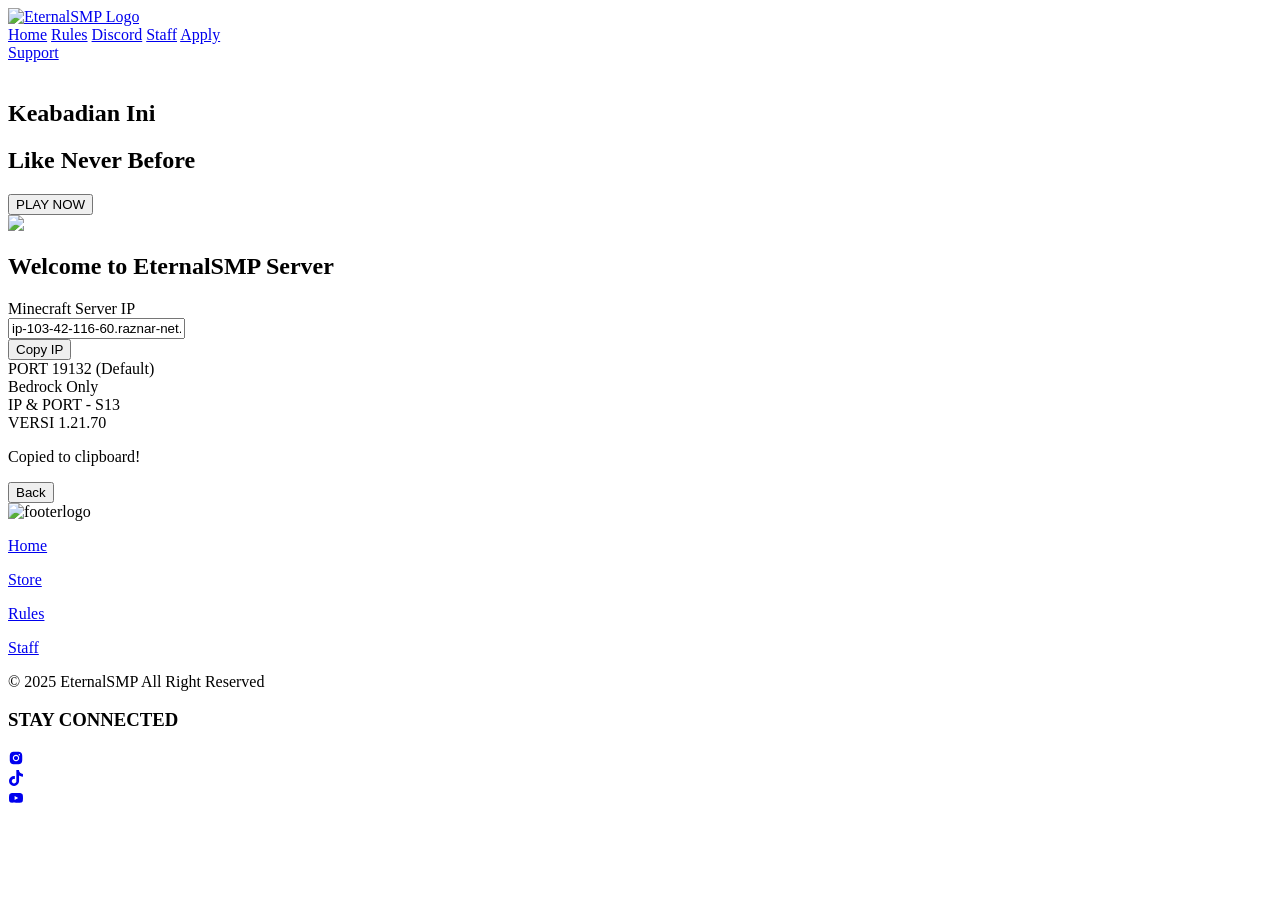
==== index.html @ 37e34101 "Add files via upload" ====
<!DOCTYPE html>
<html lang="id" class="scroll-smooth focus:scroll-auto">
<head>
  <meta charset="utf-8" />
  <meta name="viewport" content="width=device-width, initial-scale=1" />
  <link rel="stylesheet" href="css/32512190d9fd2a09.css" />
  <link rel="stylesheet" href="css/e6de8a829be95ddb.css" />
  <title>EternalSMP | Home</title>
  <meta name="description" content="EternalSMP Minecraft server based in Indonesia, one of the biggest in Southeast Asia." />
  <link rel="icon" href="https://media-hosting.imagekit.io/36e9ebe3ba2a44a9/d2958f999df80e1154ffd93c742857d0.webp?Expires=1841718317&Key-Pair-Id=K2ZIVPTIP2VGHC&Signature=[base64]~Th9lfeStnUY-v-8nfAz3pCZQ__" type="image/x-icon" sizes="16x16" />
</head>
<body>
  <main class="scroll-smooth bg-blackln">
    <header class="fixed top-5 left-0 right-0 bg-header rounded-md mx-5 sm:mx-10 md:mx-15 lg:mx-20 z-10">
      <div class="flex items-center justify-between lg:justify-end" aria-label="Global">
        <div class="flex" dir="ltr">
          <a aria-current="page" class="bg-primary rounded-tl-md rounded-bl-md" href="/id">
            <img alt="EternalSMP Logo" loading="lazy" width="150" height="150" src="https://media-hosting.imagekit.io/36e9ebe3ba2a44a9/d2958f999df80e1154ffd93c742857d0.webp?Expires=1841718317&Key-Pair-Id=K2ZIVPTIP2VGHC&Signature=[base64]~Th9lfeStnUY-v-8nfAz3pCZQ__" />
          </a>
        </div>
        <div class="hidden lg:flex lg:gap-x-[50px] mx-20 font-nexabold">
          <a aria-current="page" class="text-sm font-semibold leading-6 text-white" href="/index.html ">Home</a>
          <a class="text-sm font-semibold leading-6 text-white" href="/id/peraturan">Rules</a>

          <a class="text-sm font-semibold leading-6 text-white" target="_blank" href="https://discord.gg/N6k5MbMt">Discord</a>
          <a class="text-sm font-semibold leading-6 text-white" href="/STAFF/staff.htmls">Staff</a>
          <a class="text-sm font-semibold leading-6 text-white" href="/id/apply">Apply</a>
        </div>
        <div class="hidden lg:flex lg:flex-1 lg:justify-end lg:px-4">
          <a class="flex items-center bg-primary text-blackln font-nexabold rounded-sm px-5 py-3" target="_blank" href="https://support">Support</a>
        </div>
      </div>
    </header>
      <section id="hero" class="h-screen w-full flex items-center relative bg-blend-soft-light bg-center bg-no-repeat bg-cover">
        <img alt="" style="object-position:center;layout:fill;width:100%;height:100%;object-fit:cover" />
        <div class="absolute container my-auto lg:mx-20">
          <div class="flex flex-wrap w-full space-y-2 items-center pt-40 sm:pt-[150px] md:pt-[150px] lg:pt-0">
            <div class="w-full self-center lg:w-1/2 space-y-2">
              <h1 class="text-3xl md:text-3xl lg:text-5xl text-center text-white lg:text-left font- bold font-nexabold underline-offset-1">Keabadian Ini </h1>
              <h1 class="text-center lg:text-left text-3xl md:text-3xl lg:text-5xl text-white font-nexabold bg-clip-text text-transparent bg-gradient-to-r from-yellow-500 to-orange-500 drop-shadow-lg">Like Never Before</h1>
              <div class="flex lg:justify-start justify-center gap-5">
                <div class="flex flex-col gap-5 pt-5 font-nexabold lg:justify-start">
                  <span class="text-red-400 text-2xl flex items-center gap-4">
                    <div></div>
                  </span>
                  <button aria-label="How To Play" type="button" id="playNowBtn" class="cursor-pointer font-nexabold py-4 px-4 rounded-sm bg-primary drop-shadow-lg text-3xl text-black italic hover:bg-primaryhover hover:text-white">PLAY NOW</button>
                </div>
              </div>
            </div>
            <div class="w-full self-end px-4 relative lg:w-1/2">
              <div class="lg:absolute h-full w-full top-0 right-0 lg:-top-[450px] md:-top-[90px] md:-bottom-[250px] lg:-bottom-[250px]">
                <img alt="Crystal" loading="lazy" width="1000" height="1000" decoding="async" data-nimg="1" style="color:transparent" srcset="images/image_3.jpg 1x, images/image_1.jpg 2x" src="images/image_1.jpg" />
              </div>
            </div>
          </div>
        </div>
      </section>
      <section id="server-info" class="hidden h-screen w-full flex flex-col items-center justify-center bg-black bg-opacity-90 text-white p-10">
        <h2 class="font-nexabold text-4xl mb-6">Welcome to EternalSMP Server</h2>
        <p class="max-w-3xl text-center mb-6"
        </p>
        <div class="mb-6">
          <label for="server-ip" class="block mb-2 font-semibold">Minecraft Server IP</label>
          <div class="flex flex-col items-center justify-center gap-4">
            <input type="text" id="server-ip" class="text-black p-2 rounded text-center" value="ip-103-42-116-60.raznar-net.my.id" readonly />
            <div class="flex gap-4">
              <button id="copyIpBtn" class="bg-primary text-black font-nexabold px-4 py-2 rounded hover:bg-primaryhover">Copy IP</button>
              <div class="text-white font-nexabold px-4 py-2 rounded bg-secondary">PORT 19132 (Default)</div>
            </div>
            <div class="text-white font-nexabold mt-2">Bedrock Only</div>
            <div class="text-white font-nexabold">IP & PORT - S13</div>
            <div class="text-white font-nexabold">VERSI 1.21.70</div>
          </div>
          <p id="copyMessage" class="text-green-400 mt-2 hidden">Copied to clipboard!</p>
        </div>
        <button id="backBtn" class="bg-secondary text-white font-nexabold px-6 py-3 rounded hover:bg-secondaryhover">Back</button>
      </section>
      <script>
        const playNowBtn = document.getElementById('playNowBtn');
        const serverInfoSection = document.getElementById('server-info');
        const copyIpBtn = document.getElementById('copyIpBtn');
        const copyMessage = document.getElementById('copyMessage');
        const backBtn = document.getElementById('backBtn');
        const heroSection = document.getElementById('hero');

        playNowBtn.addEventListener('click', () => {
          heroSection.style.display = 'none';
          serverInfoSection.classList.remove('hidden');
        });

        backBtn.addEventListener('click', () => {
          serverInfoSection.classList.add('hidden');
          heroSection.style.display = 'flex';
          copyMessage.classList.add('hidden');
        });

        copyIpBtn.addEventListener('click', () => {
          const ipInput = document.getElementById('server-ip');
          ipInput.select();
          ipInput.setSelectionRange(0, 99999); // For mobile devices
          navigator.clipboard.writeText(ipInput.value).then(() => {
            copyMessage.classList.remove('hidden');
            setTimeout(() => {
              copyMessage.classList.add('hidden');
            }, 2000);
          });
        });
      </script>

    <footer class="bg-fifth z-10 py-[80px]">
      <div class="container max-w-screen-2xl mx-auto">
        <div class="flex flex-wrap px-10 justify-center items-center">
          <div class="lg:w-3/12 w-full flex flex-wrap gap-10 items-center mb-5 lg:mb-0 order-1">
            <img alt="footerlogo" loading="lazy" width="198" height="89" decoding="async" class="h-[100px] w-[200px]" src="images/image.png" />
            <div class="hidden lg:inline-block h-[250px] min-h-[1em] w-0 lg:w-0.5 self-stretch bg-neutral-100 opacity-100 dark:opacity-50"></div>
          </div>
          <div class="lg:w-6/12 w-full flex flex-col gap-4 md:px-5 order-3 lg:order-2">
            <div class="flex flex-wrap gap-2 lg:gap-5">
              <a href="/"><p class="text-sixth font-nexabold text-xl lg:text-2xl cursor-pointer">Home</p></a>
              <a href="/store"><p class="text-sixth font-nexabold text-xl lg:text-2xl cursor-pointer">Store</p></a>
              <a href="/rules"><p class="text-sixth font-nexabold text-xl lg:text-2xl cursor-pointer">Rules</p></a>
              <a href="/staff"><p class="text-sixth font-nexabold text-xl lg:text-2xl cursor-pointer">Staff</p></a>
            </div>
            <div>
              <p class="text-sixth">© 2025 EternalSMP All Right Reserved</p>
            </div>
          </div>
          <div class="lg:w-3/12 w-full flex flex-col gap-5 mt-5 md:px-5 mb-5 lg:mb-0 order-2 lg:order-3">
            <h3 class="text-sixth font-nexabold text-xl lg:text-2xl">STAY CONNECTED</h3>
            <div class="flex flex-wrap gap-5 lg:gap-0">
              <div class="lg:w-1/3">
                <a target="_blank" aria-label="Instagram" href="https://www.instagram.com/eternalsmp/">
                  <svg stroke="currentColor" fill="currentColor" stroke-width="0" viewBox="0 0 1024 1024" class="text-sixth text-3xl lg:text-3xl cursor-pointer" height="1em" width="1em" xmlns="http://www.w3.org/2000/svg">
                    <path d="M512 378.7c-73.4 0-133.3 59.9-133.3 133.3S438.6 645.3 512 645.3 645.3 585.4 645.3 512 585.4 378.7 512 378.7zM911.8 512c0-55.2.5-109.9-2.6-165-3.1-64-17.7-120.8-64.5-167.6-46.9-46.9-103.6-61.4-167.6-64.5-55.2-3.1-109.9-2.6-165-2.6-55.2 0-109.9-.5-165 2.6-64 3.1-120.8 17.7-167.6 64.5C132.6 226.3 118.1 283 115 347c-3.1 55.2-2.6 109.9-2.6 165s-.5 109.9 2.6 165c3.1 64 17.7 120.8 64.5 167.6 46.9 46.9 103.6 61.4 167.6 64.5 55.2 3.1 109.9 2.6 165 2.6 55.2 0 109.9.5 165-2.6 64-3.1 120.8-17.7 167.6-64.5 46.9-46.9 61.4-103.6 64.5-167.6 3.2-55.1 2.6-109.8 2.6-165zM512 717.1c-113.5 0-205.1-91.6-205.1-205.1S398.5 306.9 512 306.9 717.1 398.5 717.1 512 625.5 717.1 512 717.1zm213.5-370.7c-26.5 0-47.9-21.4-47.9-47.9s21.4-47.9 47.9-47.9 47.9 21.4 47.9 47.9a47.84 47.84 0 0 1-47.9 47.9z"></path>
                  </svg>
                </a>
              </div>
              <div class="lg:w-1/3">
                <a target="_blank" aria-label="Tiktok" href="https://www.tiktok.com/@eternalsmpserver/">
                  <svg stroke="currentColor" fill="currentColor" stroke-width="0" role="img" viewBox="0 0 24 24" class="text-sixth text-3xl lg:text-3xl cursor-pointer" height="1em" width="1em" xmlns="http://www.w3.org/2000/svg">
                    <title></title>
                    <path d="M12.525.02c1.31-.02 2.61-.01 3.91-.02.08 1.53.63 3.09 1.75 4.17 1.12 1.11 2.7 1.62 4.24 1.79v4.03c-1.44-.05-2.89-.35-4.2-.97-.57-.26-1.1-.59-1.62-.93-.01 2.92.01 5.84-.02 8.75-.08 1.4-.54 2.79-1.35 3.94-1.31 1.92-3.58 3.17-5.91 3.21-1.43.08-2.86-.31-4.08-1.03-2.02-1.19-3.44-3.37-3.65-5.71-.02-.5-.03-1-.01-1.49.18-1.9 1.12-3.72 2.58-4.96 1.66-1.44 3.98-2.13 6.15-1.72.02 1.48-.04 2.96-.04 4.44-.99-.32-2.15-.23-3.02.37-.63.41-1.11 1.04-1.36 1.75-.21.51-.15 1.07-.14 1.61.24 1.64 1.82 3.02 3.5 2.87 1.12-.01 2.19-.66 2.77-1.61.19-.33.4-.67.41-1.06.1-1.79.06-3.57.07-5.36.01-4.03-.01-8.05.02-12.07z"></path>
                  </svg>
                </a>
              </div>
              <div class="w-1/3">
                <a target="_blank" aria-label="Youtube" href="https://www.youtube.com/@luckynetworkofficial/">
                  <svg stroke="currentColor" fill="currentColor" stroke-width="0" viewBox="0 0 1024 1024" class="text-sixth text-3xl lg:text-3xl cursor-pointer" height="1em" width="1em" xmlns="http://www.w3.org/2000/svg">
                    <path d="M941.3 296.1a112.3 112.3 0 0 0-79.2-79.3C792.2 198 512 198 512 198s-280.2 0-350.1 18.7A112.12 112.12 0 0 0 82.7 296C64 366 64 512 64 512s0 146 18.7 215.9c10.3 38.6 40.7 69 79.2 79.3C231.8 826 512 826 512 826s280.2 0 350.1-18.8c38.6-10.3 68.9-40.7 79.2-79.3C960 658 960 512 960 512s0-146-18.7-215.9zM423 646V378l232 133-232 135z"></path>
                  </svg>
                </a>
              </div>
            </div>
          </div>
        </div>
      </footer>
  </main>
</body>
</html>
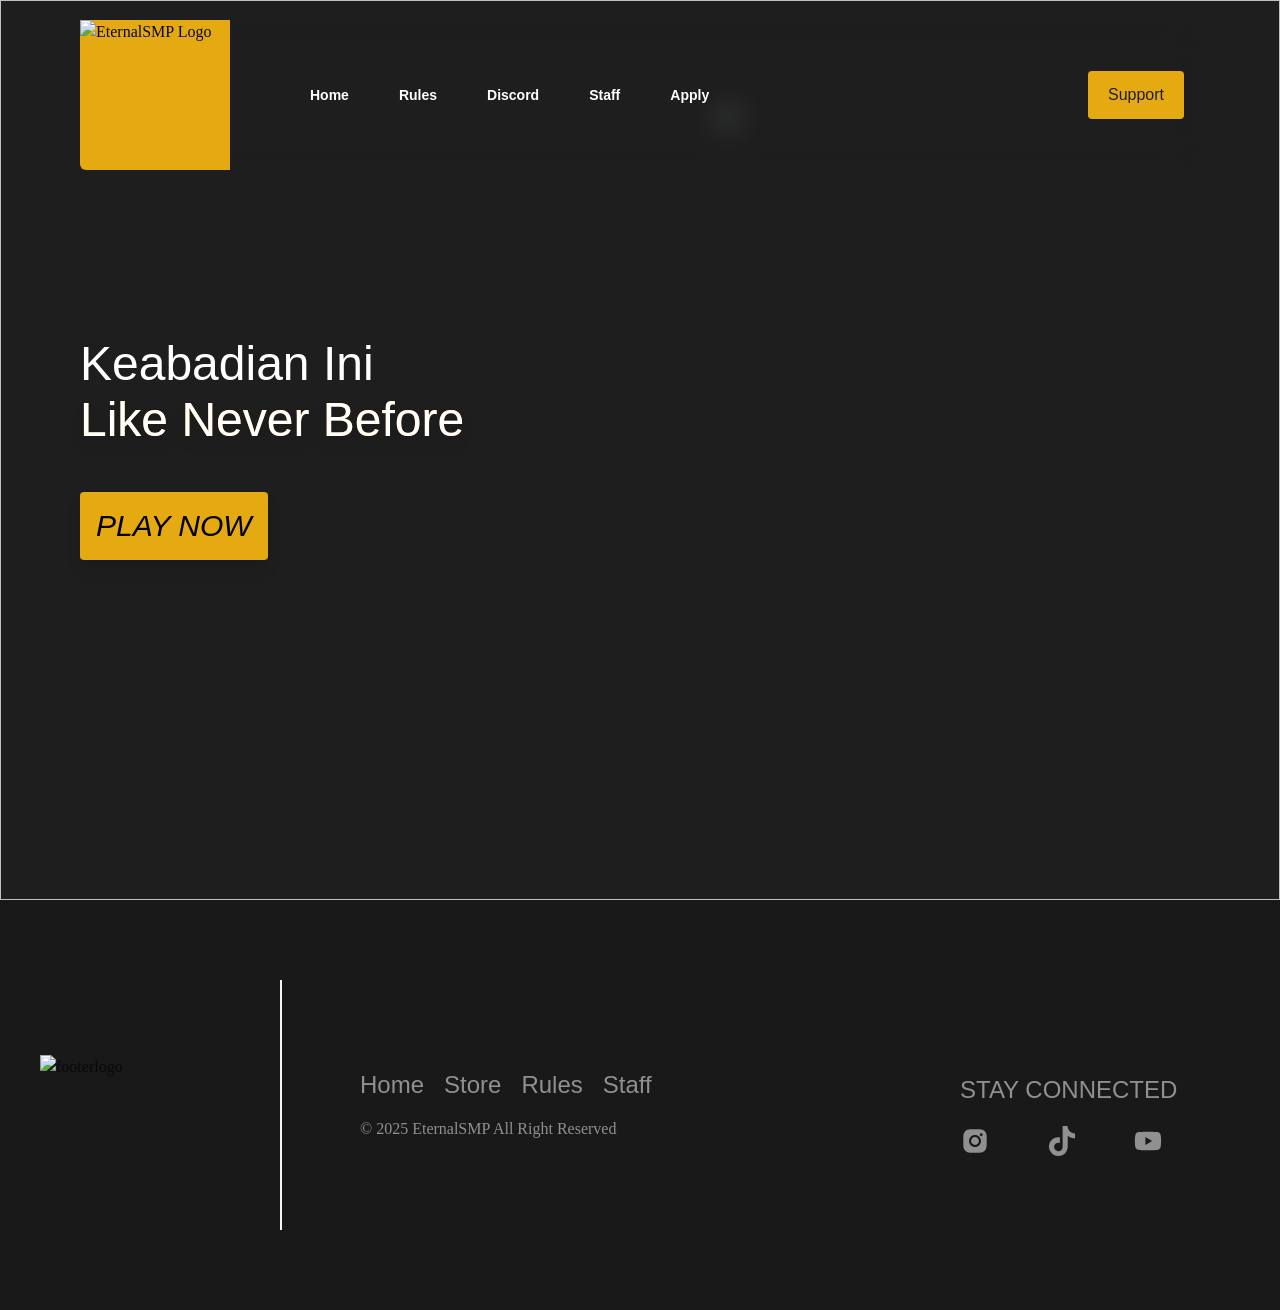
==== commit eea093c8: "Update index.html]" ====
--- a/index.html
+++ b/index.html
@@ -3,8 +3,10 @@
 <head>
   <meta charset="utf-8" />
   <meta name="viewport" content="width=device-width, initial-scale=1" />
-  <link rel="stylesheet" href="css/32512190d9fd2a09.css" />
-  <link rel="stylesheet" href="css/e6de8a829be95ddb.css" />
+  <link rel="stylesheet" href="/32512190d9fd2a09.css" />
+  <link rel="stylesheet" href="/e6de8a829be95ddb.css" />
+    <link rel="stylesheet" href="style.css" />
+    <link rel="stylesheet" href="css/e6de8a829be95ddb.css" />
   <title>EternalSMP | Home</title>
   <meta name="description" content="EternalSMP Minecraft server based in Indonesia, one of the biggest in Southeast Asia." />
   <link rel="icon" href="https://media-hosting.imagekit.io/36e9ebe3ba2a44a9/d2958f999df80e1154ffd93c742857d0.webp?Expires=1841718317&Key-Pair-Id=K2ZIVPTIP2VGHC&Signature=[base64]~Th9lfeStnUY-v-8nfAz3pCZQ__" type="image/x-icon" sizes="16x16" />
--- a/32512190d9fd2a09.css
+++ b/32512190d9fd2a09.css
@@ -0,0 +1,4 @@
+/*
+! tailwindcss v3.3.3 | MIT License | https://tailwindcss.com
+*/*,:after,:before{box-sizing:border-box;border:0 solid #e5e7eb}:after,:before{--tw-content:""}html{line-height:1.5;-webkit-text-size-adjust:100%;-moz-tab-size:4;-o-tab-size:4;tab-size:4;font-family:ui-sans-serif,system-ui,-apple-system,BlinkMacSystemFont,Segoe UI,Roboto,Helvetica Neue,Arial,Noto Sans,sans-serif,Apple Color Emoji,Segoe UI Emoji,Segoe UI Symbol,Noto Color Emoji;font-feature-settings:normal;font-variation-settings:normal}body{margin:0;line-height:inherit}hr{height:0;color:inherit;border-top-width:1px}abbr:where([title]){-webkit-text-decoration:underline dotted;text-decoration:underline dotted}h1,h2,h3,h4,h5,h6{font-size:inherit;font-weight:inherit}a{color:inherit;text-decoration:inherit}b,strong{font-weight:bolder}code,kbd,pre,samp{font-family:ui-monospace,SFMono-Regular,Menlo,Monaco,Consolas,Liberation Mono,Courier New,monospace;font-size:1em}small{font-size:80%}sub,sup{font-size:75%;line-height:0;position:relative;vertical-align:baseline}sub{bottom:-.25em}sup{top:-.5em}table{text-indent:0;border-color:inherit;border-collapse:collapse}button,input,optgroup,select,textarea{font-family:inherit;font-feature-settings:inherit;font-variation-settings:inherit;font-size:100%;font-weight:inherit;line-height:inherit;color:inherit;margin:0;padding:0}button,select{text-transform:none}[type=button],[type=reset],[type=submit],button{-webkit-appearance:button;background-color:transparent;background-image:none}:-moz-focusring{outline:auto}:-moz-ui-invalid{box-shadow:none}progress{vertical-align:baseline}::-webkit-inner-spin-button,::-webkit-outer-spin-button{height:auto}[type=search]{-webkit-appearance:textfield;outline-offset:-2px}::-webkit-search-decoration{-webkit-appearance:none}::-webkit-file-upload-button{-webkit-appearance:button;font:inherit}summary{display:list-item}blockquote,dd,dl,figure,h1,h2,h3,h4,h5,h6,hr,p,pre{margin:0}fieldset{margin:0}fieldset,legend{padding:0}menu,ol,ul{list-style:none;margin:0;padding:0}dialog{padding:0}textarea{resize:vertical}input::-moz-placeholder,textarea::-moz-placeholder{opacity:1;color:#9ca3af}input::placeholder,textarea::placeholder{opacity:1;color:#9ca3af}[role=button],button{cursor:pointer}:disabled{cursor:default}audio,canvas,embed,iframe,img,object,svg,video{display:block;vertical-align:middle}img,video{max-width:100%;height:auto}[hidden]{display:none}:root,[data-theme]{background-color:var(--fallback-b1,oklch(var(--b1)/1));color:var(--fallback-bc,oklch(var(--bc)/1))}@supports not (color:oklch(0% 0 0)){:root{color-scheme:light;--fallback-p:#491eff;--fallback-pc:#d4dbff;--fallback-s:#ff41c7;--fallback-sc:#fff9fc;--fallback-a:#00cfbd;--fallback-ac:#00100d;--fallback-n:#2b3440;--fallback-nc:#d7dde4;--fallback-b1:#fff;--fallback-b2:#e5e6e6;--fallback-b3:#e5e6e6;--fallback-bc:#1f2937;--fallback-in:#00b3f0;--fallback-inc:#000;--fallback-su:#00ca92;--fallback-suc:#000;--fallback-wa:#ffc22d;--fallback-wac:#000;--fallback-er:#ff6f70;--fallback-erc:#000}@media (prefers-color-scheme:dark){:root{color-scheme:dark;--fallback-p:#7582ff;--fallback-pc:#050617;--fallback-s:#ff71cf;--fallback-sc:#190211;--fallback-a:#00c7b5;--fallback-ac:#000e0c;--fallback-n:#2a323c;--fallback-nc:#a6adbb;--fallback-b1:#1d232a;--fallback-b2:#191e24;--fallback-b3:#15191e;--fallback-bc:#a6adbb;--fallback-in:#00b3f0;--fallback-inc:#000;--fallback-su:#00ca92;--fallback-suc:#000;--fallback-wa:#ffc22d;--fallback-wac:#000;--fallback-er:#ff6f70;--fallback-erc:#000}}}html{-webkit-tap-highlight-color:transparent}*{scrollbar-color:color-mix(in oklch,currentColor 35%,transparent) transparent}:hover{scrollbar-color:color-mix(in oklch,currentColor 60%,transparent) transparent}:root{color-scheme:light;--in:72.06% 0.191 231.6;--su:64.8% 0.150 160;--wa:84.71% 0.199 83.87;--er:71.76% 0.221 22.18;--pc:89.824% 0.06192 275.75;--ac:15.352% 0.0368 183.61;--inc:0% 0 0;--suc:0% 0 0;--wac:0% 0 0;--erc:0% 0 0;--rounded-box:1rem;--rounded-btn:0.5rem;--rounded-badge:1.9rem;--animation-btn:0.25s;--animation-input:.2s;--btn-focus-scale:0.95;--border-btn:1px;--tab-border:1px;--tab-radius:0.5rem;--p:49.12% 0.3096 275.75;--s:69.71% 0.329 342.55;--sc:98.71% 0.0106 342.55;--a:76.76% 0.184 183.61;--n:32.1785% 0.02476 255.701624;--nc:89.4994% 0.011585 252.096176;--b1:100% 0 0;--b2:96.1151% 0 0;--b3:92.4169% 0.00108 197.137559;--bc:27.8078% 0.029596 256.847952}@media (prefers-color-scheme:dark){:root{color-scheme:dark;--in:72.06% 0.191 231.6;--su:64.8% 0.150 160;--wa:84.71% 0.199 83.87;--er:71.76% 0.221 22.18;--pc:13.138% 0.0392 275.75;--sc:14.96% 0.052 342.55;--ac:14.902% 0.0334 183.61;--inc:0% 0 0;--suc:0% 0 0;--wac:0% 0 0;--erc:0% 0 0;--rounded-box:1rem;--rounded-btn:0.5rem;--rounded-badge:1.9rem;--animation-btn:0.25s;--animation-input:.2s;--btn-focus-scale:0.95;--border-btn:1px;--tab-border:1px;--tab-radius:0.5rem;--p:65.69% 0.196 275.75;--s:74.8% 0.26 342.55;--a:74.51% 0.167 183.61;--n:31.3815% 0.021108 254.139175;--nc:74.6477% 0.0216 264.435964;--b1:25.3267% 0.015896 252.417568;--b2:23.2607% 0.013807 253.100675;--b3:21.1484% 0.01165 254.087939;--bc:74.6477% 0.0216 264.435964}}[data-theme=light]{color-scheme:light;--in:72.06% 0.191 231.6;--su:64.8% 0.150 160;--wa:84.71% 0.199 83.87;--er:71.76% 0.221 22.18;--pc:89.824% 0.06192 275.75;--ac:15.352% 0.0368 183.61;--inc:0% 0 0;--suc:0% 0 0;--wac:0% 0 0;--erc:0% 0 0;--rounded-box:1rem;--rounded-btn:0.5rem;--rounded-badge:1.9rem;--animation-btn:0.25s;--animation-input:.2s;--btn-focus-scale:0.95;--border-btn:1px;--tab-border:1px;--tab-radius:0.5rem;--p:49.12% 0.3096 275.75;--s:69.71% 0.329 342.55;--sc:98.71% 0.0106 342.55;--a:76.76% 0.184 183.61;--n:32.1785% 0.02476 255.701624;--nc:89.4994% 0.011585 252.096176;--b1:100% 0 0;--b2:96.1151% 0 0;--b3:92.4169% 0.00108 197.137559;--bc:27.8078% 0.029596 256.847952}[data-theme=dark]{color-scheme:dark;--in:72.06% 0.191 231.6;--su:64.8% 0.150 160;--wa:84.71% 0.199 83.87;--er:71.76% 0.221 22.18;--pc:13.138% 0.0392 275.75;--sc:14.96% 0.052 342.55;--ac:14.902% 0.0334 183.61;--inc:0% 0 0;--suc:0% 0 0;--wac:0% 0 0;--erc:0% 0 0;--rounded-box:1rem;--rounded-btn:0.5rem;--rounded-badge:1.9rem;--animation-btn:0.25s;--animation-input:.2s;--btn-focus-scale:0.95;--border-btn:1px;--tab-border:1px;--tab-radius:0.5rem;--p:65.69% 0.196 275.75;--s:74.8% 0.26 342.55;--a:74.51% 0.167 183.61;--n:31.3815% 0.021108 254.139175;--nc:74.6477% 0.0216 264.435964;--b1:25.3267% 0.015896 252.417568;--b2:23.2607% 0.013807 253.100675;--b3:21.1484% 0.01165 254.087939;--bc:74.6477% 0.0216 264.435964}.scroll-snap-container{scroll-snap-type:y mandatory;overflow-y:scroll;scroll-behavior:smooth;scrollbar-width:none;height:100vh;width:100%}.bg-header{background:rgba(30,30,30,.6);-webkit-backdrop-filter:blur(15px);backdrop-filter:blur(15px);border-radius:20px}.bg-dropdown{background:#1e1e1e;border-radius:20px}.bg-about{background:linear-gradient(252.44deg,#612da4,#300850)}.background-animate{background-size:400%;animation:AnimationName 5s ease infinite}@keyframes AnimationName{0%,to{background-position:0 50%}50%{background-position:100% 50%}}@keyframes AnimationName2{0%,to{background-position:0 50%}50%{background-position:100% 50%}}:root{--background:0 0% 100%;--foreground:240 10% 3.9%;--card:0 0% 100%;--card-foreground:240 10% 3.9%;--popover:0 0% 100%;--popover-foreground:240 10% 3.9%;--primary:240 5.9% 10%;--primary-foreground:0 0% 98%;--secondary:240 4.8% 95.9%;--secondary-foreground:240 5.9% 10%;--muted:240 4.8% 95.9%;--muted-foreground:240 3.8% 46.1%;--accent:240 4.8% 95.9%;--accent-foreground:240 5.9% 10%;--destructive:0 84.2% 60.2%;--destructive-foreground:0 0% 98%;--border:240 5.9% 90%;--input:240 5.9% 90%;--ring:240 10% 3.9%;--chart-1:12 76% 61%;--chart-2:173 58% 39%;--chart-3:197 37% 24%;--chart-4:43 74% 66%;--chart-5:27 87% 67%;--radius:0.5rem;--sidebar-background:0 0% 98%;--sidebar-foreground:240 5.3% 26.1%;--sidebar-primary:240 5.9% 10%;--sidebar-primary-foreground:0 0% 98%;--sidebar-accent:240 4.8% 95.9%;--sidebar-accent-foreground:240 5.9% 10%;--sidebar-border:220 13% 91%;--sidebar-ring:217.2 91.2% 59.8%}.dark{--background:240 10% 3.9%;--foreground:0 0% 98%;--card:240 10% 3.9%;--card-foreground:0 0% 98%;--popover:240 10% 3.9%;--popover-foreground:0 0% 98%;--primary:0 0% 98%;--primary-foreground:240 5.9% 10%;--secondary:240 3.7% 15.9%;--secondary-foreground:0 0% 98%;--muted:240 3.7% 15.9%;--muted-foreground:240 5% 64.9%;--accent:240 3.7% 15.9%;--accent-foreground:0 0% 98%;--destructive:0 62.8% 30.6%;--destructive-foreground:0 0% 98%;--border:240 3.7% 15.9%;--input:240 3.7% 15.9%;--ring:240 4.9% 83.9%;--chart-1:220 70% 50%;--chart-2:160 60% 45%;--chart-3:30 80% 55%;--chart-4:280 65% 60%;--chart-5:340 75% 55%;--sidebar-background:240 5.9% 10%;--sidebar-foreground:240 4.8% 95.9%;--sidebar-primary:224.3 76.3% 48%;--sidebar-primary-foreground:0 0% 100%;--sidebar-accent:240 3.7% 15.9%;--sidebar-accent-foreground:240 4.8% 95.9%;--sidebar-border:240 3.7% 15.9%;--sidebar-ring:217.2 91.2% 59.8%}*{border-color:hsl(var(--border))}body{background-color:hsl(var(--background));color:hsl(var(--foreground))}*,:after,:before{--tw-border-spacing-x:0;--tw-border-spacing-y:0;--tw-translate-x:0;--tw-translate-y:0;--tw-rotate:0;--tw-skew-x:0;--tw-skew-y:0;--tw-scale-x:1;--tw-scale-y:1;--tw-pan-x: ;--tw-pan-y: ;--tw-pinch-zoom: ;--tw-scroll-snap-strictness:proximity;--tw-gradient-from-position: ;--tw-gradient-via-position: ;--tw-gradient-to-position: ;--tw-ordinal: ;--tw-slashed-zero: ;--tw-numeric-figure: ;--tw-numeric-spacing: ;--tw-numeric-fraction: ;--tw-ring-inset: ;--tw-ring-offset-width:0px;--tw-ring-offset-color:#fff;--tw-ring-color:rgba(59,130,246,.5);--tw-ring-offset-shadow:0 0 #0000;--tw-ring-shadow:0 0 #0000;--tw-shadow:0 0 #0000;--tw-shadow-colored:0 0 #0000;--tw-blur: ;--tw-brightness: ;--tw-contrast: ;--tw-grayscale: ;--tw-hue-rotate: ;--tw-invert: ;--tw-saturate: ;--tw-sepia: ;--tw-drop-shadow: ;--tw-backdrop-blur: ;--tw-backdrop-brightness: ;--tw-backdrop-contrast: ;--tw-backdrop-grayscale: ;--tw-backdrop-hue-rotate: ;--tw-backdrop-invert: ;--tw-backdrop-opacity: ;--tw-backdrop-saturate: ;--tw-backdrop-sepia: }::backdrop{--tw-border-spacing-x:0;--tw-border-spacing-y:0;--tw-translate-x:0;--tw-translate-y:0;--tw-rotate:0;--tw-skew-x:0;--tw-skew-y:0;--tw-scale-x:1;--tw-scale-y:1;--tw-pan-x: ;--tw-pan-y: ;--tw-pinch-zoom: ;--tw-scroll-snap-strictness:proximity;--tw-gradient-from-position: ;--tw-gradient-via-position: ;--tw-gradient-to-position: ;--tw-ordinal: ;--tw-slashed-zero: ;--tw-numeric-figure: ;--tw-numeric-spacing: ;--tw-numeric-fraction: ;--tw-ring-inset: ;--tw-ring-offset-width:0px;--tw-ring-offset-color:#fff;--tw-ring-color:rgba(59,130,246,.5);--tw-ring-offset-shadow:0 0 #0000;--tw-ring-shadow:0 0 #0000;--tw-shadow:0 0 #0000;--tw-shadow-colored:0 0 #0000;--tw-blur: ;--tw-brightness: ;--tw-contrast: ;--tw-grayscale: ;--tw-hue-rotate: ;--tw-invert: ;--tw-saturate: ;--tw-sepia: ;--tw-drop-shadow: ;--tw-backdrop-blur: ;--tw-backdrop-brightness: ;--tw-backdrop-contrast: ;--tw-backdrop-grayscale: ;--tw-backdrop-hue-rotate: ;--tw-backdrop-invert: ;--tw-backdrop-opacity: ;--tw-backdrop-saturate: ;--tw-backdrop-sepia: }.container{width:100%}@media (min-width:640px){.container{max-width:640px}}@media (min-width:768px){.container{max-width:768px}}@media (min-width:1024px){.container{max-width:1024px}}@media (min-width:1280px){.container{max-width:1280px}}@media (min-width:1536px){.container{max-width:1536px}}.alert{display:grid;width:100%;grid-auto-flow:row;align-content:flex-start;align-items:center;justify-items:center;gap:1rem;text-align:center;border-radius:var(--rounded-box,1rem);border-width:1px;--tw-border-opacity:1;border-color:var(--fallback-b2,oklch(var(--b2)/var(--tw-border-opacity)));padding:1rem;--tw-text-opacity:1;color:var(--fallback-bc,oklch(var(--bc)/var(--tw-text-opacity)));--alert-bg:var(--fallback-b2,oklch(var(--b2)/1));--alert-bg-mix:var(--fallback-b1,oklch(var(--b1)/1));background-color:var(--alert-bg)}@media (min-width:640px){.alert{grid-auto-flow:column;grid-template-columns:auto minmax(auto,1fr);justify-items:start;text-align:start}}.avatar.placeholder>div{display:flex}.avatar.placeholder>div,.badge{align-items:center;justify-content:center}.badge{display:inline-flex;transition-property:color,background-color,border-color,text-decoration-color,fill,stroke,opacity,box-shadow,transform,filter,-webkit-backdrop-filter;transition-property:color,background-color,border-color,text-decoration-color,fill,stroke,opacity,box-shadow,transform,filter,backdrop-filter;transition-property:color,background-color,border-color,text-decoration-color,fill,stroke,opacity,box-shadow,transform,filter,backdrop-filter,-webkit-backdrop-filter;transition-timing-function:cubic-bezier(.4,0,.2,1);transition-timing-function:cubic-bezier(0,0,.2,1);transition-duration:.2s;height:1.25rem;font-size:.875rem;line-height:1.25rem;width:-moz-fit-content;width:fit-content;padding-left:.563rem;padding-right:.563rem;border-radius:var(--rounded-badge,1.9rem);border-width:1px;--tw-border-opacity:1;border-color:var(--fallback-b2,oklch(var(--b2)/var(--tw-border-opacity)));--tw-bg-opacity:1;background-color:var(--fallback-b1,oklch(var(--b1)/var(--tw-bg-opacity)));--tw-text-opacity:1;color:var(--fallback-bc,oklch(var(--bc)/var(--tw-text-opacity)))}@media (hover:hover){.label a:hover{--tw-text-opacity:1;color:var(--fallback-bc,oklch(var(--bc)/var(--tw-text-opacity)))}.menu li>:not(ul,.menu-title,details,.btn).active,.menu li>:not(ul,.menu-title,details,.btn):active,.menu li>details>summary:active{--tw-bg-opacity:1;background-color:var(--fallback-n,oklch(var(--n)/var(--tw-bg-opacity)));--tw-text-opacity:1;color:var(--fallback-nc,oklch(var(--nc)/var(--tw-text-opacity)))}.menu li>:not(ul,.menu-title,details,.btn).\!active{--tw-bg-opacity:1!important;background-color:var(--fallback-n,oklch(var(--n)/var(--tw-bg-opacity)))!important;--tw-text-opacity:1!important;color:var(--fallback-nc,oklch(var(--nc)/var(--tw-text-opacity)))!important}.table tr.hover:hover,.table tr.hover:nth-child(2n):hover{--tw-bg-opacity:1;background-color:var(--fallback-b2,oklch(var(--b2)/var(--tw-bg-opacity)))}.table-zebra tr.hover:hover,.table-zebra tr.hover:nth-child(2n):hover{--tw-bg-opacity:1;background-color:var(--fallback-b3,oklch(var(--b3)/var(--tw-bg-opacity)))}}.btn{display:inline-flex;height:3rem;min-height:3rem;flex-shrink:0;cursor:pointer;-webkit-user-select:none;-moz-user-select:none;user-select:none;flex-wrap:wrap;align-items:center;justify-content:center;border-radius:var(--rounded-btn,.5rem);border-color:transparent;border-color:oklch(var(--btn-color,var(--b2))/var(--tw-border-opacity));padding-left:1rem;padding-right:1rem;text-align:center;font-size:.875rem;line-height:1em;gap:.5rem;font-weight:600;text-decoration-line:none;transition-duration:.2s;transition-timing-function:cubic-bezier(0,0,.2,1);border-width:var(--border-btn,1px);transition-property:color,background-color,border-color,opacity,box-shadow,transform;--tw-text-opacity:1;color:var(--fallback-bc,oklch(var(--bc)/var(--tw-text-opacity)));--tw-shadow:0 1px 2px 0 rgba(0,0,0,.05);--tw-shadow-colored:0 1px 2px 0 var(--tw-shadow-color);box-shadow:var(--tw-ring-offset-shadow,0 0 #0000),var(--tw-ring-shadow,0 0 #0000),var(--tw-shadow);outline-color:var(--fallback-bc,oklch(var(--bc)/1));background-color:oklch(var(--btn-color,var(--b2))/var(--tw-bg-opacity));--tw-bg-opacity:1;--tw-border-opacity:1}.btn-disabled,.btn:disabled,.btn[disabled]{pointer-events:none}.btn-circle{height:3rem;width:3rem;border-radius:9999px;padding:0}:where(.btn:is(input[type=checkbox])),:where(.btn:is(input[type=radio])){width:auto;-webkit-appearance:none;-moz-appearance:none;appearance:none}.btn:is(input[type=checkbox]):after,.btn:is(input[type=radio]):after{--tw-content:attr(aria-label);content:var(--tw-content)}.card{position:relative;display:flex;flex-direction:column;border-radius:var(--rounded-box,1rem)}.card:focus{outline:2px solid transparent;outline-offset:2px}.card figure{display:flex;align-items:center;justify-content:center}.card.image-full{display:grid}.card.image-full:before{position:relative;content:"";z-index:10;border-radius:var(--rounded-box,1rem);--tw-bg-opacity:1;background-color:var(--fallback-n,oklch(var(--n)/var(--tw-bg-opacity)));opacity:.75}.card.image-full:before,.card.image-full>*{grid-column-start:1;grid-row-start:1}.card.image-full>figure img{height:100%;-o-object-fit:cover;object-fit:cover}.card.image-full>.card-body{position:relative;z-index:20;--tw-text-opacity:1;color:var(--fallback-nc,oklch(var(--nc)/var(--tw-text-opacity)))}.carousel{display:inline-flex;overflow-x:scroll;scroll-snap-type:x mandatory;scroll-behavior:smooth;-ms-overflow-style:none;scrollbar-width:none}.checkbox{flex-shrink:0;--chkbg:var(--fallback-bc,oklch(var(--bc)/1));--chkfg:var(--fallback-b1,oklch(var(--b1)/1));height:1.5rem;width:1.5rem;cursor:pointer;-webkit-appearance:none;-moz-appearance:none;appearance:none;border-radius:var(--rounded-btn,.5rem);border-width:1px;border-color:var(--fallback-bc,oklch(var(--bc)/var(--tw-border-opacity)));--tw-border-opacity:0.2}@media (hover:hover){.btm-nav>.disabled:hover,.btm-nav>[disabled]:hover{pointer-events:none;--tw-border-opacity:0;background-color:var(--fallback-n,oklch(var(--n)/var(--tw-bg-opacity)));--tw-bg-opacity:0.1;color:var(--fallback-bc,oklch(var(--bc)/var(--tw-text-opacity)));--tw-text-opacity:0.2}.btn:hover{--tw-border-opacity:1;border-color:var(--fallback-b3,oklch(var(--b3)/var(--tw-border-opacity)));--tw-bg-opacity:1;background-color:var(--fallback-b3,oklch(var(--b3)/var(--tw-bg-opacity)))}@supports (color:color-mix(in oklab,black,black)){.btn:hover{background-color:color-mix(in oklab,oklch(var(--btn-color,var(--b2))/var(--tw-bg-opacity,1)) 90%,#000);border-color:color-mix(in oklab,oklch(var(--btn-color,var(--b2))/var(--tw-border-opacity,1)) 90%,#000)}}@supports not (color:oklch(0% 0 0)){.btn:hover{background-color:var(--btn-color,var(--fallback-b2));border-color:var(--btn-color,var(--fallback-b2))}}.btn.glass:hover{--glass-opacity:25%;--glass-border-opacity:15%}.btn-disabled:hover,.btn:disabled:hover,.btn[disabled]:hover{--tw-border-opacity:0;background-color:var(--fallback-n,oklch(var(--n)/var(--tw-bg-opacity)));--tw-bg-opacity:0.2;color:var(--fallback-bc,oklch(var(--bc)/var(--tw-text-opacity)));--tw-text-opacity:0.2}@supports (color:color-mix(in oklab,black,black)){.btn:is(input[type=checkbox]:checked):hover,.btn:is(input[type=radio]:checked):hover{background-color:color-mix(in oklab,var(--fallback-p,oklch(var(--p)/1)) 90%,#000);border-color:color-mix(in oklab,var(--fallback-p,oklch(var(--p)/1)) 90%,#000)}}:where(.menu li:not(.menu-title,.disabled)>:not(ul,details,.menu-title)):not(.active,.btn):hover,:where(.menu li:not(.menu-title,.disabled)>details>summary:not(.menu-title)):not(.active,.btn):hover{cursor:pointer;outline:2px solid transparent;outline-offset:2px}@supports (color:oklch(0% 0 0)){:where(.menu li:not(.menu-title,.disabled)>:not(ul,details,.menu-title)):not(.active,.btn):hover,:where(.menu li:not(.menu-title,.disabled)>details>summary:not(.menu-title)):not(.active,.btn):hover{background-color:var(--fallback-bc,oklch(var(--bc)/.1))}}:where(.menu li:not(.menu-title,.disabled)>:not(ul,details,.menu-title)):not(.\!active,.btn):hover,:where(.menu li:not(.menu-title,.disabled)>details>summary:not(.menu-title)):not(.\!active,.btn):hover{cursor:pointer!important;outline:2px solid transparent!important;outline-offset:2px!important}@supports (color:oklch(0% 0 0)){:where(.menu li:not(.menu-title,.disabled)>:not(ul,details,.menu-title)):not(.\!active,.btn):hover,:where(.menu li:not(.menu-title,.disabled)>details>summary:not(.menu-title)):not(.\!active,.btn):hover{background-color:var(--fallback-bc,oklch(var(--bc)/.1))!important}}}.footer{width:100%;grid-auto-flow:row;-moz-column-gap:1rem;column-gap:1rem;row-gap:2.5rem;font-size:.875rem;line-height:1.25rem}.footer,.footer>*{display:grid;place-items:start}.footer>*{gap:.5rem}@media (min-width:48rem){.footer{grid-auto-flow:column}.footer-center{grid-auto-flow:row dense}}.label{display:flex;-webkit-user-select:none;-moz-user-select:none;user-select:none;align-items:center;justify-content:space-between;padding:.5rem .25rem}.hero{display:grid;width:100%;place-items:center;background-size:cover;background-position:50%}.hero>*{grid-column-start:1;grid-row-start:1}.indicator{position:relative;display:inline-flex;width:-moz-max-content;width:max-content}.indicator :where(.indicator-item){z-index:1;position:absolute;white-space:nowrap}.input{flex-shrink:1;-webkit-appearance:none;-moz-appearance:none;appearance:none;height:3rem;padding-left:1rem;padding-right:1rem;font-size:1rem;line-height:2;line-height:1.5rem;border-radius:var(--rounded-btn,.5rem);border-width:1px;border-color:transparent;--tw-bg-opacity:1;background-color:var(--fallback-b1,oklch(var(--b1)/var(--tw-bg-opacity)))}.input-md[type=number]::-webkit-inner-spin-button,.input[type=number]::-webkit-inner-spin-button{margin-top:-1rem;margin-bottom:-1rem;margin-inline-end:-1rem}.join{display:inline-flex;align-items:stretch;border-radius:var(--rounded-btn,.5rem)}.join :where(.join-item){border-start-end-radius:0;border-end-end-radius:0;border-end-start-radius:0;border-start-start-radius:0}.join .join-item:not(:first-child):not(:last-child),.join :not(:first-child):not(:last-child) .join-item{border-start-end-radius:0;border-end-end-radius:0;border-end-start-radius:0;border-start-start-radius:0}.join .join-item:first-child:not(:last-child),.join :first-child:not(:last-child) .join-item{border-start-end-radius:0;border-end-end-radius:0}.join .dropdown .join-item:first-child:not(:last-child),.join :first-child:not(:last-child) .dropdown .join-item{border-start-end-radius:inherit;border-end-end-radius:inherit}.join :where(.join-item:first-child:not(:last-child)),.join :where(:first-child:not(:last-child) .join-item){border-end-start-radius:inherit;border-start-start-radius:inherit}.join .join-item:last-child:not(:first-child),.join :last-child:not(:first-child) .join-item{border-end-start-radius:0;border-start-start-radius:0}.join :where(.join-item:last-child:not(:first-child)),.join :where(:last-child:not(:first-child) .join-item){border-start-end-radius:inherit;border-end-end-radius:inherit}@supports not selector(:has(*)){:where(.join *){border-radius:inherit}}@supports selector(:has(*)){:where(.join :has(.join-item)){border-radius:inherit}}.link{cursor:pointer;text-decoration-line:underline}.menu{display:flex;flex-direction:column;flex-wrap:wrap;font-size:.875rem;line-height:1.25rem;padding:.5rem}.menu :where(li ul){position:relative;white-space:nowrap;margin-inline-start:1rem;padding-inline-start:.5rem}.menu :where(li:not(.menu-title)>:not(ul,details,.menu-title,.btn)),.menu :where(li:not(.menu-title)>details>summary:not(.menu-title)){display:grid;grid-auto-flow:column;align-content:flex-start;align-items:center;gap:.5rem;grid-auto-columns:minmax(auto,max-content) auto max-content;-webkit-user-select:none;-moz-user-select:none;user-select:none}.menu li.disabled{cursor:not-allowed;-webkit-user-select:none;-moz-user-select:none;user-select:none;color:var(--fallback-bc,oklch(var(--bc)/.3))}.menu :where(li>.menu-dropdown:not(.menu-dropdown-show)){display:none}:where(.menu li){position:relative;display:flex;flex-shrink:0;flex-direction:column;flex-wrap:wrap;align-items:stretch}:where(.menu li) .badge{justify-self:end}.modal{pointer-events:none;position:fixed;inset:0;margin:0;display:grid;height:100%;max-height:none;width:100%;max-width:none;justify-items:center;padding:0;opacity:0;overscroll-behavior:contain;z-index:999;background-color:transparent;color:inherit;transition-duration:.2s;transition-timing-function:cubic-bezier(0,0,.2,1);transition-property:transform,opacity,visibility;overflow-y:hidden}:where(.modal){align-items:center}.modal-box{max-height:calc(100vh - 5em);grid-column-start:1;grid-row-start:1;width:91.666667%;max-width:32rem;--tw-scale-x:.9;--tw-scale-y:.9;transform:translate(var(--tw-translate-x),var(--tw-translate-y)) rotate(var(--tw-rotate)) skewX(var(--tw-skew-x)) skewY(var(--tw-skew-y)) scaleX(var(--tw-scale-x)) scaleY(var(--tw-scale-y));border-bottom-right-radius:var(--rounded-box,1rem);border-bottom-left-radius:var(--rounded-box,1rem);border-top-left-radius:var(--rounded-box,1rem);border-top-right-radius:var(--rounded-box,1rem);--tw-bg-opacity:1;background-color:var(--fallback-b1,oklch(var(--b1)/var(--tw-bg-opacity)));padding:1.5rem;transition-property:color,background-color,border-color,text-decoration-color,fill,stroke,opacity,box-shadow,transform,filter,-webkit-backdrop-filter;transition-property:color,background-color,border-color,text-decoration-color,fill,stroke,opacity,box-shadow,transform,filter,backdrop-filter;transition-property:color,background-color,border-color,text-decoration-color,fill,stroke,opacity,box-shadow,transform,filter,backdrop-filter,-webkit-backdrop-filter;transition-timing-function:cubic-bezier(.4,0,.2,1);transition-timing-function:cubic-bezier(0,0,.2,1);transition-duration:.2s;box-shadow:0 25px 50px -12px rgba(0,0,0,.25);overflow-y:auto;overscroll-behavior:contain}.modal-open,.modal-toggle:checked+.modal,.modal:target,.modal[open]{pointer-events:auto;visibility:visible;opacity:1}.modal-toggle{position:fixed;height:0;width:0;-webkit-appearance:none;-moz-appearance:none;appearance:none;opacity:0}:root:has(:is(.modal-open,.modal:target,.modal-toggle:checked+.modal,.modal[open])){overflow:hidden;scrollbar-gutter:stable}.range{height:1.5rem;width:100%;cursor:pointer;-moz-appearance:none;appearance:none;-webkit-appearance:none;--range-shdw:var(--fallback-bc,oklch(var(--bc)/1));overflow:hidden;border-radius:var(--rounded-box,1rem);background-color:transparent}.range:focus{outline:none}.select{display:inline-flex;cursor:pointer;-webkit-user-select:none;-moz-user-select:none;user-select:none;-webkit-appearance:none;-moz-appearance:none;appearance:none;height:3rem;min-height:3rem;padding-inline-start:1rem;padding-inline-end:2.5rem;font-size:.875rem;line-height:1.25rem;line-height:2;border-radius:var(--rounded-btn,.5rem);border-width:1px;border-color:transparent;--tw-bg-opacity:1;background-color:var(--fallback-b1,oklch(var(--b1)/var(--tw-bg-opacity)));background-image:linear-gradient(45deg,transparent 50%,currentColor 0),linear-gradient(135deg,currentColor 50%,transparent 0);background-position:calc(100% - 20px) calc(1px + 50%),calc(100% - 16.1px) calc(1px + 50%);background-size:4px 4px,4px 4px;background-repeat:no-repeat}.select[multiple]{height:auto}.stats{display:inline-grid;border-radius:var(--rounded-box,1rem);--tw-bg-opacity:1;background-color:var(--fallback-b1,oklch(var(--b1)/var(--tw-bg-opacity)));--tw-text-opacity:1;color:var(--fallback-bc,oklch(var(--bc)/var(--tw-text-opacity)))}:where(.stats){grid-auto-flow:column;overflow-x:auto}.table{position:relative;width:100%;border-radius:var(--rounded-box,1rem);text-align:left;font-size:.875rem;line-height:1.25rem}.table :where(.table-pin-rows thead tr){position:sticky;top:0;z-index:1;--tw-bg-opacity:1;background-color:var(--fallback-b1,oklch(var(--b1)/var(--tw-bg-opacity)))}.table :where(.table-pin-rows tfoot tr){position:sticky;bottom:0;z-index:1;--tw-bg-opacity:1;background-color:var(--fallback-b1,oklch(var(--b1)/var(--tw-bg-opacity)))}.table :where(.table-pin-cols tr th){position:sticky;left:0;right:0;--tw-bg-opacity:1;background-color:var(--fallback-b1,oklch(var(--b1)/var(--tw-bg-opacity)))}.textarea{min-height:3rem;flex-shrink:1;padding:.5rem 1rem;font-size:.875rem;line-height:1.25rem;line-height:2;border-radius:var(--rounded-btn,.5rem);border-width:1px;border-color:transparent;--tw-bg-opacity:1;background-color:var(--fallback-b1,oklch(var(--b1)/var(--tw-bg-opacity)))}.toast{position:fixed;display:flex;min-width:-moz-fit-content;min-width:fit-content;flex-direction:column;white-space:nowrap;gap:.5rem;padding:1rem}.toggle{flex-shrink:0;--tglbg:var(--fallback-b1,oklch(var(--b1)/1));--handleoffset:1.5rem;--handleoffsetcalculator:calc(var(--handleoffset) * -1);--togglehandleborder:0 0;height:1.5rem;width:3rem;cursor:pointer;-webkit-appearance:none;-moz-appearance:none;appearance:none;border-radius:var(--rounded-badge,1.9rem);border-width:1px;border-color:currentColor;background-color:currentColor;color:var(--fallback-bc,oklch(var(--bc)/.5));transition:background,box-shadow var(--animation-input,.2s) ease-out;box-shadow:var(--handleoffsetcalculator) 0 0 2px var(--tglbg) inset,0 0 0 2px var(--tglbg) inset,var(--togglehandleborder)}.btm-nav>:where(.\!active){border-top-width:2px!important;--tw-bg-opacity:1!important;background-color:var(--fallback-b1,oklch(var(--b1)/var(--tw-bg-opacity)))!important}.btm-nav>:where(.active){border-top-width:2px;--tw-bg-opacity:1;background-color:var(--fallback-b1,oklch(var(--b1)/var(--tw-bg-opacity)))}.btm-nav>.disabled,.btm-nav>[disabled]{pointer-events:none;--tw-border-opacity:0;background-color:var(--fallback-n,oklch(var(--n)/var(--tw-bg-opacity)));--tw-bg-opacity:0.1;color:var(--fallback-bc,oklch(var(--bc)/var(--tw-text-opacity)));--tw-text-opacity:0.2}.btm-nav>* .label{font-size:1rem;line-height:1.5rem}@media (prefers-reduced-motion:no-preference){.btn{animation:button-pop var(--animation-btn,.25s) ease-out}}.btn:active:focus,.btn:active:hover{animation:button-pop 0s ease-out;transform:scale(var(--btn-focus-scale,.97))}@supports not (color:oklch(0% 0 0)){.btn{background-color:var(--btn-color,var(--fallback-b2));border-color:var(--btn-color,var(--fallback-b2))}}.btn:focus-visible{outline-style:solid;outline-width:2px;outline-offset:2px}.btn.glass{--tw-shadow:0 0 #0000;--tw-shadow-colored:0 0 #0000;box-shadow:var(--tw-ring-offset-shadow,0 0 #0000),var(--tw-ring-shadow,0 0 #0000),var(--tw-shadow);outline-color:currentColor}.btn.glass.btn-active{--glass-opacity:25%;--glass-border-opacity:15%}.btn.btn-disabled,.btn:disabled,.btn[disabled]{--tw-border-opacity:0;background-color:var(--fallback-n,oklch(var(--n)/var(--tw-bg-opacity)));--tw-bg-opacity:0.2;color:var(--fallback-bc,oklch(var(--bc)/var(--tw-text-opacity)));--tw-text-opacity:0.2}.btn:is(input[type=checkbox]:checked),.btn:is(input[type=radio]:checked){--tw-border-opacity:1;border-color:var(--fallback-p,oklch(var(--p)/var(--tw-border-opacity)));--tw-bg-opacity:1;background-color:var(--fallback-p,oklch(var(--p)/var(--tw-bg-opacity)));--tw-text-opacity:1;color:var(--fallback-pc,oklch(var(--pc)/var(--tw-text-opacity)))}.btn:is(input[type=checkbox]:checked):focus-visible,.btn:is(input[type=radio]:checked):focus-visible{outline-color:var(--fallback-p,oklch(var(--p)/1))}@keyframes button-pop{0%{transform:scale(var(--btn-focus-scale,.98))}40%{transform:scale(1.02)}to{transform:scale(1)}}.card :where(figure:first-child){overflow:hidden;border-start-start-radius:inherit;border-start-end-radius:inherit;border-end-start-radius:unset;border-end-end-radius:unset}.card :where(figure:last-child){overflow:hidden;border-start-start-radius:unset;border-start-end-radius:unset;border-end-start-radius:inherit;border-end-end-radius:inherit}.card:focus-visible{outline:2px solid currentColor;outline-offset:2px}.card.bordered{border-width:1px;--tw-border-opacity:1;border-color:var(--fallback-b2,oklch(var(--b2)/var(--tw-border-opacity)))}.card.compact .card-body{padding:1rem;font-size:.875rem;line-height:1.25rem}.card.image-full :where(figure){overflow:hidden;border-radius:inherit}.carousel::-webkit-scrollbar{display:none}.checkbox:focus{box-shadow:none}.checkbox:focus-visible{outline-style:solid;outline-width:2px;outline-offset:2px;outline-color:var(--fallback-bc,oklch(var(--bc)/1))}.checkbox:disabled{border-width:0;cursor:not-allowed;border-color:transparent;--tw-bg-opacity:1;background-color:var(--fallback-bc,oklch(var(--bc)/var(--tw-bg-opacity)));opacity:.2}.checkbox:checked,.checkbox[aria-checked=true]{background-repeat:no-repeat;animation:checkmark var(--animation-input,.2s) ease-out;background-color:var(--chkbg);background-image:linear-gradient(-45deg,transparent 65%,var(--chkbg) 65.99%),linear-gradient(45deg,transparent 75%,var(--chkbg) 75.99%),linear-gradient(-45deg,var(--chkbg) 40%,transparent 40.99%),linear-gradient(45deg,var(--chkbg) 30%,var(--chkfg) 30.99%,var(--chkfg) 40%,transparent 40.99%),linear-gradient(-45deg,var(--chkfg) 50%,var(--chkbg) 50.99%)}.checkbox:indeterminate{--tw-bg-opacity:1;background-color:var(--fallback-bc,oklch(var(--bc)/var(--tw-bg-opacity)));background-repeat:no-repeat;animation:checkmark var(--animation-input,.2s) ease-out;background-image:linear-gradient(90deg,transparent 80%,var(--chkbg) 80%),linear-gradient(-90deg,transparent 80%,var(--chkbg) 80%),linear-gradient(0deg,var(--chkbg) 43%,var(--chkfg) 43%,var(--chkfg) 57%,var(--chkbg) 57%)}@keyframes checkmark{0%{background-position-y:5px}50%{background-position-y:-2px}to{background-position-y:0}}.input input{--tw-bg-opacity:1;background-color:var(--fallback-p,oklch(var(--p)/var(--tw-bg-opacity)));background-color:transparent}.input input:focus{outline:2px solid transparent;outline-offset:2px}.input[list]::-webkit-calendar-picker-indicator{line-height:1em}.input:focus,.input:focus-within{box-shadow:none;border-color:var(--fallback-bc,oklch(var(--bc)/.2));outline-style:solid;outline-width:2px;outline-offset:2px;outline-color:var(--fallback-bc,oklch(var(--bc)/.2))}.input-disabled,.input:disabled,.input:has(>input[disabled]),.input[disabled]{cursor:not-allowed;--tw-border-opacity:1;border-color:var(--fallback-b2,oklch(var(--b2)/var(--tw-border-opacity)));--tw-bg-opacity:1;background-color:var(--fallback-b2,oklch(var(--b2)/var(--tw-bg-opacity)));color:var(--fallback-bc,oklch(var(--bc)/.4))}.input-disabled::-moz-placeholder,.input:disabled::-moz-placeholder,.input:has(>input[disabled])::-moz-placeholder,.input[disabled]::-moz-placeholder{color:var(--fallback-bc,oklch(var(--bc)/var(--tw-placeholder-opacity)));--tw-placeholder-opacity:0.2}.input-disabled::placeholder,.input:disabled::placeholder,.input:has(>input[disabled])::placeholder,.input[disabled]::placeholder{color:var(--fallback-bc,oklch(var(--bc)/var(--tw-placeholder-opacity)));--tw-placeholder-opacity:0.2}.input:has(>input[disabled])>input[disabled]{cursor:not-allowed}.input::-webkit-date-and-time-value{text-align:inherit}.join>:where(:not(:first-child)){margin-top:0;margin-bottom:0;margin-inline-start:-1px}.join>:where(:not(:first-child)):is(.btn){margin-inline-start:calc(var(--border-btn) * -1)}.link:focus{outline:2px solid transparent;outline-offset:2px}.link:focus-visible{outline:2px solid currentColor;outline-offset:2px}.loading{pointer-events:none;display:inline-block;aspect-ratio:1/1;width:1.5rem;background-color:currentColor;-webkit-mask-size:100%;mask-size:100%;-webkit-mask-repeat:no-repeat;mask-repeat:no-repeat;-webkit-mask-position:center;mask-position:center;-webkit-mask-image:url("data:image/svg+xml,%3Csvg width='24' height='24' stroke='%23000' viewBox='0 0 24 24' xmlns='http://www.w3.org/2000/svg'%3E%3Cstyle%3E.spinner_V8m1%7Btransform-origin:center;animation:spinner_zKoa 2s linear infinite%7D.spinner_V8m1 circle%7Bstroke-linecap:round;animation:spinner_YpZS 1.5s ease-out infinite%7D%40keyframes spinner_zKoa%7B100%25%7Btransform:rotate(360deg)%7D%7D%40keyframes spinner_YpZS%7B0%25%7Bstroke-dasharray:0 150;stroke-dashoffset:0%7D47.5%25%7Bstroke-dasharray:42 150;stroke-dashoffset:-16%7D95%25%2C100%25%7Bstroke-dasharray:42 150;stroke-dashoffset:-59%7D%7D%3C%2Fstyle%3E%3Cg class='spinner_V8m1'%3E%3Ccircle cx='12' cy='12' r='9.5' fill='none' stroke-width='3'%3E%3C%2Fcircle%3E%3C%2Fg%3E%3C%2Fsvg%3E");mask-image:url("data:image/svg+xml,%3Csvg width='24' height='24' stroke='%23000' viewBox='0 0 24 24' xmlns='http://www.w3.org/2000/svg'%3E%3Cstyle%3E.spinner_V8m1%7Btransform-origin:center;animation:spinner_zKoa 2s linear infinite%7D.spinner_V8m1 circle%7Bstroke-linecap:round;animation:spinner_YpZS 1.5s ease-out infinite%7D%40keyframes spinner_zKoa%7B100%25%7Btransform:rotate(360deg)%7D%7D%40keyframes spinner_YpZS%7B0%25%7Bstroke-dasharray:0 150;stroke-dashoffset:0%7D47.5%25%7Bstroke-dasharray:42 150;stroke-dashoffset:-16%7D95%25%2C100%25%7Bstroke-dasharray:42 150;stroke-dashoffset:-59%7D%7D%3C%2Fstyle%3E%3Cg class='spinner_V8m1'%3E%3Ccircle cx='12' cy='12' r='9.5' fill='none' stroke-width='3'%3E%3C%2Fcircle%3E%3C%2Fg%3E%3C%2Fsvg%3E")}:where(.menu li:empty){--tw-bg-opacity:1;background-color:var(--fallback-bc,oklch(var(--bc)/var(--tw-bg-opacity)));opacity:.1;margin:.5rem 1rem;height:1px}.menu :where(li ul):before{position:absolute;bottom:.75rem;inset-inline-start:0;top:.75rem;width:1px;--tw-bg-opacity:1;background-color:var(--fallback-bc,oklch(var(--bc)/var(--tw-bg-opacity)));opacity:.1;content:""}.menu :where(li:not(.menu-title)>:not(ul,details,.menu-title,.btn)),.menu :where(li:not(.menu-title)>details>summary:not(.menu-title)){border-radius:var(--rounded-btn,.5rem);padding:.5rem 1rem;text-align:start;transition-property:color,background-color,border-color,text-decoration-color,fill,stroke,opacity,box-shadow,transform,filter,-webkit-backdrop-filter;transition-property:color,background-color,border-color,text-decoration-color,fill,stroke,opacity,box-shadow,transform,filter,backdrop-filter;transition-property:color,background-color,border-color,text-decoration-color,fill,stroke,opacity,box-shadow,transform,filter,backdrop-filter,-webkit-backdrop-filter;transition-timing-function:cubic-bezier(.4,0,.2,1);transition-timing-function:cubic-bezier(0,0,.2,1);transition-duration:.2s;text-wrap:balance}:where(.menu li:not(.menu-title,.disabled)>:not(ul,details,.menu-title)):is(summary):not(.active,.btn):focus-visible,:where(.menu li:not(.menu-title,.disabled)>:not(ul,details,.menu-title)):not(summary,.active,.btn).focus,:where(.menu li:not(.menu-title,.disabled)>:not(ul,details,.menu-title)):not(summary,.active,.btn):focus,:where(.menu li:not(.menu-title,.disabled)>details>summary:not(.menu-title)):is(summary):not(.active,.btn):focus-visible,:where(.menu li:not(.menu-title,.disabled)>details>summary:not(.menu-title)):not(summary,.active,.btn).focus,:where(.menu li:not(.menu-title,.disabled)>details>summary:not(.menu-title)):not(summary,.active,.btn):focus{cursor:pointer;background-color:var(--fallback-bc,oklch(var(--bc)/.1));--tw-text-opacity:1;color:var(--fallback-bc,oklch(var(--bc)/var(--tw-text-opacity)));outline:2px solid transparent;outline-offset:2px}.menu li>:not(ul,.menu-title,details,.btn).active,.menu li>:not(ul,.menu-title,details,.btn):active,.menu li>details>summary:active{--tw-bg-opacity:1;background-color:var(--fallback-n,oklch(var(--n)/var(--tw-bg-opacity)));--tw-text-opacity:1;color:var(--fallback-nc,oklch(var(--nc)/var(--tw-text-opacity)))}.menu li>:not(ul,.menu-title,details,.btn).\!active{--tw-bg-opacity:1!important;background-color:var(--fallback-n,oklch(var(--n)/var(--tw-bg-opacity)))!important;--tw-text-opacity:1!important;color:var(--fallback-nc,oklch(var(--nc)/var(--tw-text-opacity)))!important}.menu :where(li>details>summary)::-webkit-details-marker{display:none}.menu :where(li>.menu-dropdown-toggle):after,.menu :where(li>details>summary):after{justify-self:end;display:block;margin-top:-.5rem;height:.5rem;width:.5rem;transform:rotate(45deg);transition-property:transform,margin-top;transition-duration:.3s;transition-timing-function:cubic-bezier(.4,0,.2,1);content:"";transform-origin:75% 75%;box-shadow:2px 2px;pointer-events:none}.menu :where(li>.menu-dropdown-toggle.menu-dropdown-show):after,.menu :where(li>details[open]>summary):after{transform:rotate(225deg);margin-top:0}.mockup-phone .display{overflow:hidden;border-radius:40px;margin-top:-25px}.mockup-browser .mockup-browser-toolbar .input{position:relative;margin-left:auto;margin-right:auto;display:block;height:1.75rem;width:24rem;overflow:hidden;text-overflow:ellipsis;white-space:nowrap;--tw-bg-opacity:1;background-color:var(--fallback-b2,oklch(var(--b2)/var(--tw-bg-opacity)));padding-left:2rem;direction:ltr}.mockup-browser .mockup-browser-toolbar .input:before{left:.5rem;aspect-ratio:1/1;height:.75rem;--tw-translate-y:-50%;border-radius:9999px;border-width:2px;border-color:currentColor}.mockup-browser .mockup-browser-toolbar .input:after,.mockup-browser .mockup-browser-toolbar .input:before{content:"";position:absolute;top:50%;transform:translate(var(--tw-translate-x),var(--tw-translate-y)) rotate(var(--tw-rotate)) skewX(var(--tw-skew-x)) skewY(var(--tw-skew-y)) scaleX(var(--tw-scale-x)) scaleY(var(--tw-scale-y));opacity:.6}.mockup-browser .mockup-browser-toolbar .input:after{left:1.25rem;height:.5rem;--tw-translate-y:25%;--tw-rotate:-45deg;border-radius:9999px;border-width:1px;border-color:currentColor}.modal::backdrop,.modal:not(dialog:not(.modal-open)){background-color:#0006;animation:modal-pop .2s ease-out}.modal-open .modal-box,.modal-toggle:checked+.modal .modal-box,.modal:target .modal-box,.modal[open] .modal-box{--tw-translate-y:0px;--tw-scale-x:1;--tw-scale-y:1;transform:translate(var(--tw-translate-x),var(--tw-translate-y)) rotate(var(--tw-rotate)) skewX(var(--tw-skew-x)) skewY(var(--tw-skew-y)) scaleX(var(--tw-scale-x)) scaleY(var(--tw-scale-y))}@keyframes modal-pop{0%{opacity:0}}@keyframes progress-loading{50%{background-position-x:-115%}}@keyframes radiomark{0%{box-shadow:0 0 0 12px var(--fallback-b1,oklch(var(--b1)/1)) inset,0 0 0 12px var(--fallback-b1,oklch(var(--b1)/1)) inset}50%{box-shadow:0 0 0 3px var(--fallback-b1,oklch(var(--b1)/1)) inset,0 0 0 3px var(--fallback-b1,oklch(var(--b1)/1)) inset}to{box-shadow:0 0 0 4px var(--fallback-b1,oklch(var(--b1)/1)) inset,0 0 0 4px var(--fallback-b1,oklch(var(--b1)/1)) inset}}.range:focus-visible::-webkit-slider-thumb{--focus-shadow:0 0 0 6px var(--fallback-b1,oklch(var(--b1)/1)) inset,0 0 0 2rem var(--range-shdw) inset}.range:focus-visible::-moz-range-thumb{--focus-shadow:0 0 0 6px var(--fallback-b1,oklch(var(--b1)/1)) inset,0 0 0 2rem var(--range-shdw) inset}.range::-webkit-slider-runnable-track{height:.5rem;width:100%;border-radius:var(--rounded-box,1rem);background-color:var(--fallback-bc,oklch(var(--bc)/.1))}.range::-moz-range-track{height:.5rem;width:100%;border-radius:var(--rounded-box,1rem);background-color:var(--fallback-bc,oklch(var(--bc)/.1))}.range::-webkit-slider-thumb{position:relative;height:1.5rem;width:1.5rem;border-radius:var(--rounded-box,1rem);border-style:none;--tw-bg-opacity:1;background-color:var(--fallback-b1,oklch(var(--b1)/var(--tw-bg-opacity)));appearance:none;-webkit-appearance:none;top:50%;color:var(--range-shdw);transform:translateY(-50%);--filler-size:100rem;--filler-offset:0.6rem;box-shadow:0 0 0 3px var(--range-shdw) inset,var(--focus-shadow,0 0),calc(var(--filler-size) * -1 - var(--filler-offset)) 0 0 var(--filler-size)}.range::-moz-range-thumb{position:relative;height:1.5rem;width:1.5rem;border-radius:var(--rounded-box,1rem);border-style:none;--tw-bg-opacity:1;background-color:var(--fallback-b1,oklch(var(--b1)/var(--tw-bg-opacity)));top:50%;color:var(--range-shdw);--filler-size:100rem;--filler-offset:0.5rem;box-shadow:0 0 0 3px var(--range-shdw) inset,var(--focus-shadow,0 0),calc(var(--filler-size) * -1 - var(--filler-offset)) 0 0 var(--filler-size)}@keyframes rating-pop{0%{transform:translateY(-.125em)}40%{transform:translateY(-.125em)}to{transform:translateY(0)}}.select:focus{box-shadow:none;border-color:var(--fallback-bc,oklch(var(--bc)/.2));outline-style:solid;outline-width:2px;outline-offset:2px;outline-color:var(--fallback-bc,oklch(var(--bc)/.2))}.select-disabled,.select:disabled,.select[disabled]{cursor:not-allowed;--tw-border-opacity:1;border-color:var(--fallback-b2,oklch(var(--b2)/var(--tw-border-opacity)));--tw-bg-opacity:1;background-color:var(--fallback-b2,oklch(var(--b2)/var(--tw-bg-opacity)));color:var(--fallback-bc,oklch(var(--bc)/.4))}.select-disabled::-moz-placeholder,.select:disabled::-moz-placeholder,.select[disabled]::-moz-placeholder{color:var(--fallback-bc,oklch(var(--bc)/var(--tw-placeholder-opacity)));--tw-placeholder-opacity:0.2}.select-disabled::placeholder,.select:disabled::placeholder,.select[disabled]::placeholder{color:var(--fallback-bc,oklch(var(--bc)/var(--tw-placeholder-opacity)));--tw-placeholder-opacity:0.2}.select-multiple,.select[multiple],.select[size].select:not([size="1"]){background-image:none;padding-right:1rem}[dir=rtl] .select{background-position:calc(0% + 12px) calc(1px + 50%),calc(0% + 16px) calc(1px + 50%)}@keyframes skeleton{0%{background-position:150%}to{background-position:-50%}}:where(.stats)>:not([hidden])~:not([hidden]){--tw-divide-x-reverse:0;--tw-divide-y-reverse:0;border-width:calc(0px * calc(1 - var(--tw-divide-y-reverse))) calc(1px * var(--tw-divide-x-reverse)) calc(0px * var(--tw-divide-y-reverse)) calc(1px * calc(1 - var(--tw-divide-x-reverse)))}[dir=rtl] .stats>:not([hidden])~:not([hidden]){--tw-divide-x-reverse:1}.table:where([dir=rtl],[dir=rtl] *){text-align:right}.table :where(th,td){padding:.75rem 1rem;vertical-align:middle}.table tr.active,.table tr.active:nth-child(2n),.table-zebra tbody tr:nth-child(2n){--tw-bg-opacity:1;background-color:var(--fallback-b2,oklch(var(--b2)/var(--tw-bg-opacity)))}.table tr.\!active,.table tr.\!active:nth-child(2n){--tw-bg-opacity:1!important;background-color:var(--fallback-b2,oklch(var(--b2)/var(--tw-bg-opacity)))!important}.table-zebra tr.active,.table-zebra tr.active:nth-child(2n),.table-zebra-zebra tbody tr:nth-child(2n){--tw-bg-opacity:1;background-color:var(--fallback-b3,oklch(var(--b3)/var(--tw-bg-opacity)))}.table-zebra tr.\!active,.table-zebra tr.\!active:nth-child(2n){--tw-bg-opacity:1!important;background-color:var(--fallback-b3,oklch(var(--b3)/var(--tw-bg-opacity)))!important}.table :where(thead tr,tbody tr:not(:last-child),tbody tr:first-child:last-child){border-bottom-width:1px;--tw-border-opacity:1;border-bottom-color:var(--fallback-b2,oklch(var(--b2)/var(--tw-border-opacity)))}.table :where(thead,tfoot){white-space:nowrap;font-size:.75rem;line-height:1rem;font-weight:700;color:var(--fallback-bc,oklch(var(--bc)/.6))}.table :where(tfoot){border-top-width:1px;--tw-border-opacity:1;border-top-color:var(--fallback-b2,oklch(var(--b2)/var(--tw-border-opacity)))}.textarea:focus{box-shadow:none;border-color:var(--fallback-bc,oklch(var(--bc)/.2));outline-style:solid;outline-width:2px;outline-offset:2px;outline-color:var(--fallback-bc,oklch(var(--bc)/.2))}.textarea-disabled,.textarea:disabled,.textarea[disabled]{cursor:not-allowed;--tw-border-opacity:1;border-color:var(--fallback-b2,oklch(var(--b2)/var(--tw-border-opacity)));--tw-bg-opacity:1;background-color:var(--fallback-b2,oklch(var(--b2)/var(--tw-bg-opacity)));color:var(--fallback-bc,oklch(var(--bc)/.4))}.textarea-disabled::-moz-placeholder,.textarea:disabled::-moz-placeholder,.textarea[disabled]::-moz-placeholder{color:var(--fallback-bc,oklch(var(--bc)/var(--tw-placeholder-opacity)));--tw-placeholder-opacity:0.2}.textarea-disabled::placeholder,.textarea:disabled::placeholder,.textarea[disabled]::placeholder{color:var(--fallback-bc,oklch(var(--bc)/var(--tw-placeholder-opacity)));--tw-placeholder-opacity:0.2}.toast>*{animation:toast-pop .25s ease-out}@keyframes toast-pop{0%{transform:scale(.9);opacity:0}to{transform:scale(1);opacity:1}}[dir=rtl] .toggle{--handleoffsetcalculator:calc(var(--handleoffset) * 1)}.toggle:focus-visible{outline-style:solid;outline-width:2px;outline-offset:2px;outline-color:var(--fallback-bc,oklch(var(--bc)/.2))}.toggle:hover{background-color:currentColor}.toggle:checked,.toggle[aria-checked=true]{background-image:none;--handleoffsetcalculator:var(--handleoffset);--tw-text-opacity:1;color:var(--fallback-bc,oklch(var(--bc)/var(--tw-text-opacity)))}[dir=rtl] .toggle:checked,[dir=rtl] .toggle[aria-checked=true]{--handleoffsetcalculator:calc(var(--handleoffset) * -1)}.toggle:indeterminate{--tw-text-opacity:1;color:var(--fallback-bc,oklch(var(--bc)/var(--tw-text-opacity)));box-shadow:calc(var(--handleoffset) / 2) 0 0 2px var(--tglbg) inset,calc(var(--handleoffset) / -2) 0 0 2px var(--tglbg) inset,0 0 0 2px var(--tglbg) inset}[dir=rtl] .toggle:indeterminate{box-shadow:calc(var(--handleoffset) / 2) 0 0 2px var(--tglbg) inset,calc(var(--handleoffset) / -2) 0 0 2px var(--tglbg) inset,0 0 0 2px var(--tglbg) inset}.toggle:disabled{cursor:not-allowed;--tw-border-opacity:1;border-color:var(--fallback-bc,oklch(var(--bc)/var(--tw-border-opacity)));background-color:transparent;opacity:.3;--togglehandleborder:0 0 0 3px var(--fallback-bc,oklch(var(--bc)/1)) inset,var(--handleoffsetcalculator) 0 0 3px var(--fallback-bc,oklch(var(--bc)/1)) inset}.artboard.phone-1.artboard-horizontal,.artboard.phone-1.horizontal{width:568px;height:320px}.artboard.phone-2.artboard-horizontal,.artboard.phone-2.horizontal{width:667px;height:375px}.artboard.phone-3.artboard-horizontal,.artboard.phone-3.horizontal{width:736px;height:414px}.artboard.phone-4.artboard-horizontal,.artboard.phone-4.horizontal{width:812px;height:375px}.artboard.phone-5.artboard-horizontal,.artboard.phone-5.horizontal{width:896px;height:414px}.artboard.phone-6.artboard-horizontal,.artboard.phone-6.horizontal{width:1024px;height:320px}.btm-nav-xs>:where(.\!active){border-top-width:1px!important}.btm-nav-xs>:where(.active){border-top-width:1px}.btm-nav-sm>:where(.\!active){border-top-width:2px!important}.btm-nav-sm>:where(.active){border-top-width:2px}.btm-nav-md>:where(.\!active){border-top-width:2px!important}.btm-nav-md>:where(.active){border-top-width:2px}.btm-nav-lg>:where(.\!active){border-top-width:4px!important}.btm-nav-lg>:where(.active){border-top-width:4px}.btn-sm{height:2rem;min-height:2rem;padding-left:.75rem;padding-right:.75rem;font-size:.875rem}.btn-square:where(.btn-sm){height:2rem;width:2rem;padding:0}.btn-circle:where(.btn-xs){height:1.5rem;width:1.5rem;border-radius:9999px;padding:0}.btn-circle:where(.btn-sm){height:2rem;width:2rem;border-radius:9999px;padding:0}.btn-circle:where(.btn-md){height:3rem;width:3rem;border-radius:9999px;padding:0}.btn-circle:where(.btn-lg){height:4rem;width:4rem;border-radius:9999px;padding:0}.indicator :where(.indicator-item){bottom:auto;inset-inline-end:0;inset-inline-start:auto;top:0;--tw-translate-y:-50%;--tw-translate-x:50%;transform:translate(var(--tw-translate-x),var(--tw-translate-y)) rotate(var(--tw-rotate)) skewX(var(--tw-skew-x)) skewY(var(--tw-skew-y)) scaleX(var(--tw-scale-x)) scaleY(var(--tw-scale-y))}.indicator :where(.indicator-item):where([dir=rtl],[dir=rtl] *){--tw-translate-x:-50%;transform:translate(var(--tw-translate-x),var(--tw-translate-y)) rotate(var(--tw-rotate)) skewX(var(--tw-skew-x)) skewY(var(--tw-skew-y)) scaleX(var(--tw-scale-x)) scaleY(var(--tw-scale-y))}.indicator :where(.indicator-item.indicator-start){inset-inline-end:auto;inset-inline-start:0;--tw-translate-x:-50%;transform:translate(var(--tw-translate-x),var(--tw-translate-y)) rotate(var(--tw-rotate)) skewX(var(--tw-skew-x)) skewY(var(--tw-skew-y)) scaleX(var(--tw-scale-x)) scaleY(var(--tw-scale-y))}.indicator :where(.indicator-item.indicator-start):where([dir=rtl],[dir=rtl] *){--tw-translate-x:50%;transform:translate(var(--tw-translate-x),var(--tw-translate-y)) rotate(var(--tw-rotate)) skewX(var(--tw-skew-x)) skewY(var(--tw-skew-y)) scaleX(var(--tw-scale-x)) scaleY(var(--tw-scale-y))}.indicator :where(.indicator-item.indicator-center){inset-inline-end:50%;inset-inline-start:50%;--tw-translate-x:-50%;transform:translate(var(--tw-translate-x),var(--tw-translate-y)) rotate(var(--tw-rotate)) skewX(var(--tw-skew-x)) skewY(var(--tw-skew-y)) scaleX(var(--tw-scale-x)) scaleY(var(--tw-scale-y))}.indicator :where(.indicator-item.indicator-center):where([dir=rtl],[dir=rtl] *){--tw-translate-x:50%;transform:translate(var(--tw-translate-x),var(--tw-translate-y)) rotate(var(--tw-rotate)) skewX(var(--tw-skew-x)) skewY(var(--tw-skew-y)) scaleX(var(--tw-scale-x)) scaleY(var(--tw-scale-y))}.indicator :where(.indicator-item.indicator-end){inset-inline-end:0;inset-inline-start:auto;--tw-translate-x:50%;transform:translate(var(--tw-translate-x),var(--tw-translate-y)) rotate(var(--tw-rotate)) skewX(var(--tw-skew-x)) skewY(var(--tw-skew-y)) scaleX(var(--tw-scale-x)) scaleY(var(--tw-scale-y))}.indicator :where(.indicator-item.indicator-end):where([dir=rtl],[dir=rtl] *){--tw-translate-x:-50%;transform:translate(var(--tw-translate-x),var(--tw-translate-y)) rotate(var(--tw-rotate)) skewX(var(--tw-skew-x)) skewY(var(--tw-skew-y)) scaleX(var(--tw-scale-x)) scaleY(var(--tw-scale-y))}.indicator :where(.indicator-item.indicator-bottom){bottom:0;top:auto;--tw-translate-y:50%;transform:translate(var(--tw-translate-x),var(--tw-translate-y)) rotate(var(--tw-rotate)) skewX(var(--tw-skew-x)) skewY(var(--tw-skew-y)) scaleX(var(--tw-scale-x)) scaleY(var(--tw-scale-y))}.indicator :where(.indicator-item.indicator-middle){bottom:50%;top:50%;--tw-translate-y:-50%;transform:translate(var(--tw-translate-x),var(--tw-translate-y)) rotate(var(--tw-rotate)) skewX(var(--tw-skew-x)) skewY(var(--tw-skew-y)) scaleX(var(--tw-scale-x)) scaleY(var(--tw-scale-y))}.indicator :where(.indicator-item.indicator-top){bottom:auto;top:0;--tw-translate-y:-50%;transform:translate(var(--tw-translate-x),var(--tw-translate-y)) rotate(var(--tw-rotate)) skewX(var(--tw-skew-x)) skewY(var(--tw-skew-y)) scaleX(var(--tw-scale-x)) scaleY(var(--tw-scale-y))}.join.join-vertical{flex-direction:column}.join.join-vertical .join-item:first-child:not(:last-child),.join.join-vertical :first-child:not(:last-child) .join-item{border-end-start-radius:0;border-end-end-radius:0;border-start-start-radius:inherit;border-start-end-radius:inherit}.join.join-vertical .join-item:last-child:not(:first-child),.join.join-vertical :last-child:not(:first-child) .join-item{border-start-start-radius:0;border-start-end-radius:0;border-end-start-radius:inherit;border-end-end-radius:inherit}.join.join-horizontal{flex-direction:row}.join.join-horizontal .join-item:first-child:not(:last-child),.join.join-horizontal :first-child:not(:last-child) .join-item{border-end-end-radius:0;border-start-end-radius:0;border-end-start-radius:inherit;border-start-start-radius:inherit}.join.join-horizontal .join-item:last-child:not(:first-child),.join.join-horizontal :last-child:not(:first-child) .join-item{border-end-start-radius:0;border-start-start-radius:0;border-end-end-radius:inherit;border-start-end-radius:inherit}.modal-middle{place-items:center}:where(.toast){bottom:0;inset-inline-end:0;inset-inline-start:auto;top:auto;--tw-translate-x:0px;--tw-translate-y:0px;transform:translate(var(--tw-translate-x),var(--tw-translate-y)) rotate(var(--tw-rotate)) skewX(var(--tw-skew-x)) skewY(var(--tw-skew-y)) scaleX(var(--tw-scale-x)) scaleY(var(--tw-scale-y))}.toast:where(.toast-start){inset-inline-end:auto;inset-inline-start:0;--tw-translate-x:0px;transform:translate(var(--tw-translate-x),var(--tw-translate-y)) rotate(var(--tw-rotate)) skewX(var(--tw-skew-x)) skewY(var(--tw-skew-y)) scaleX(var(--tw-scale-x)) scaleY(var(--tw-scale-y))}.toast:where(.toast-center){inset-inline-end:50%;inset-inline-start:50%;--tw-translate-x:-50%;transform:translate(var(--tw-translate-x),var(--tw-translate-y)) rotate(var(--tw-rotate)) skewX(var(--tw-skew-x)) skewY(var(--tw-skew-y)) scaleX(var(--tw-scale-x)) scaleY(var(--tw-scale-y))}.toast:where(.toast-center):where([dir=rtl],[dir=rtl] *){--tw-translate-x:50%;transform:translate(var(--tw-translate-x),var(--tw-translate-y)) rotate(var(--tw-rotate)) skewX(var(--tw-skew-x)) skewY(var(--tw-skew-y)) scaleX(var(--tw-scale-x)) scaleY(var(--tw-scale-y))}.toast:where(.toast-end){inset-inline-end:0;inset-inline-start:auto;--tw-translate-x:0px;transform:translate(var(--tw-translate-x),var(--tw-translate-y)) rotate(var(--tw-rotate)) skewX(var(--tw-skew-x)) skewY(var(--tw-skew-y)) scaleX(var(--tw-scale-x)) scaleY(var(--tw-scale-y))}.toast:where(.toast-bottom){bottom:0;top:auto;--tw-translate-y:0px;transform:translate(var(--tw-translate-x),var(--tw-translate-y)) rotate(var(--tw-rotate)) skewX(var(--tw-skew-x)) skewY(var(--tw-skew-y)) scaleX(var(--tw-scale-x)) scaleY(var(--tw-scale-y))}.toast:where(.toast-middle){bottom:auto;top:50%;--tw-translate-y:-50%;transform:translate(var(--tw-translate-x),var(--tw-translate-y)) rotate(var(--tw-rotate)) skewX(var(--tw-skew-x)) skewY(var(--tw-skew-y)) scaleX(var(--tw-scale-x)) scaleY(var(--tw-scale-y))}.toast:where(.toast-top){bottom:auto;top:0;--tw-translate-y:0px;transform:translate(var(--tw-translate-x),var(--tw-translate-y)) rotate(var(--tw-rotate)) skewX(var(--tw-skew-x)) skewY(var(--tw-skew-y)) scaleX(var(--tw-scale-x)) scaleY(var(--tw-scale-y))}.\!tooltip{--tooltip-offset:calc(100% + 1px + var(--tooltip-tail, 0px))!important}.tooltip{--tooltip-offset:calc(100% + 1px + var(--tooltip-tail, 0px))}.\!tooltip:before{position:absolute!important;pointer-events:none!important;z-index:1!important;content:var(--tw-content)!important;--tw-content:attr(data-tip)!important}.tooltip:before{position:absolute;pointer-events:none;z-index:1;content:var(--tw-content);--tw-content:attr(data-tip)}.\!tooltip:before{transform:translateX(-50%)!important;top:auto!important;left:50%!important;right:auto!important;bottom:var(--tooltip-offset)!important}.tooltip-top:before,.tooltip:before{transform:translateX(-50%);top:auto;left:50%;right:auto;bottom:var(--tooltip-offset)}.avatar.online:before{content:"";position:absolute;z-index:10;display:block;border-radius:9999px;--tw-bg-opacity:1;background-color:var(--fallback-su,oklch(var(--su)/var(--tw-bg-opacity)));outline-style:solid;outline-width:2px;outline-color:var(--fallback-b1,oklch(var(--b1)/1));width:15%;height:15%;top:7%;right:7%}.join.join-vertical>:where(:not(:first-child)){margin-left:0;margin-right:0;margin-top:-1px}.join.join-vertical>:where(:not(:first-child)):is(.btn){margin-top:calc(var(--border-btn) * -1)}.join.join-horizontal>:where(:not(:first-child)){margin-top:0;margin-bottom:0;margin-inline-start:-1px}.join.join-horizontal>:where(:not(:first-child)):is(.btn){margin-inline-start:calc(var(--border-btn) * -1);margin-top:0}.modal-top :where(.modal-box){width:100%;max-width:none;--tw-translate-y:-2.5rem;--tw-scale-x:1;--tw-scale-y:1;transform:translate(var(--tw-translate-x),var(--tw-translate-y)) rotate(var(--tw-rotate)) skewX(var(--tw-skew-x)) skewY(var(--tw-skew-y)) scaleX(var(--tw-scale-x)) scaleY(var(--tw-scale-y));border-bottom-right-radius:var(--rounded-box,1rem);border-bottom-left-radius:var(--rounded-box,1rem);border-top-left-radius:0;border-top-right-radius:0}.modal-middle :where(.modal-box){width:91.666667%;max-width:32rem;--tw-translate-y:0px;--tw-scale-x:.9;--tw-scale-y:.9;transform:translate(var(--tw-translate-x),var(--tw-translate-y)) rotate(var(--tw-rotate)) skewX(var(--tw-skew-x)) skewY(var(--tw-skew-y)) scaleX(var(--tw-scale-x)) scaleY(var(--tw-scale-y));border-top-left-radius:var(--rounded-box,1rem);border-top-right-radius:var(--rounded-box,1rem);border-bottom-right-radius:var(--rounded-box,1rem);border-bottom-left-radius:var(--rounded-box,1rem)}.modal-bottom :where(.modal-box){width:100%;max-width:none;--tw-translate-y:2.5rem;--tw-scale-x:1;--tw-scale-y:1;transform:translate(var(--tw-translate-x),var(--tw-translate-y)) rotate(var(--tw-rotate)) skewX(var(--tw-skew-x)) skewY(var(--tw-skew-y)) scaleX(var(--tw-scale-x)) scaleY(var(--tw-scale-y));border-top-left-radius:var(--rounded-box,1rem);border-top-right-radius:var(--rounded-box,1rem);border-bottom-right-radius:0;border-bottom-left-radius:0}.\!tooltip{position:relative!important;display:inline-block!important;text-align:center!important;--tooltip-tail:0.1875rem!important;--tooltip-color:var(--fallback-n,oklch(var(--n)/1))!important;--tooltip-text-color:var(--fallback-nc,oklch(var(--nc)/1))!important;--tooltip-tail-offset:calc(100% + 0.0625rem - var(--tooltip-tail))!important}.tooltip{position:relative;display:inline-block;text-align:center;--tooltip-tail:0.1875rem;--tooltip-color:var(--fallback-n,oklch(var(--n)/1));--tooltip-text-color:var(--fallback-nc,oklch(var(--nc)/1));--tooltip-tail-offset:calc(100% + 0.0625rem - var(--tooltip-tail))}.tooltip:after,.tooltip:before{opacity:0;transition-property:color,background-color,border-color,text-decoration-color,fill,stroke,opacity,box-shadow,transform,filter,-webkit-backdrop-filter;transition-property:color,background-color,border-color,text-decoration-color,fill,stroke,opacity,box-shadow,transform,filter,backdrop-filter;transition-property:color,background-color,border-color,text-decoration-color,fill,stroke,opacity,box-shadow,transform,filter,backdrop-filter,-webkit-backdrop-filter;transition-delay:.1s;transition-duration:.2s;transition-timing-function:cubic-bezier(.4,0,.2,1)}.\!tooltip:after,.\!tooltip:before{opacity:0!important;transition-property:color,background-color,border-color,text-decoration-color,fill,stroke,opacity,box-shadow,transform,filter,-webkit-backdrop-filter!important;transition-property:color,background-color,border-color,text-decoration-color,fill,stroke,opacity,box-shadow,transform,filter,backdrop-filter!important;transition-property:color,background-color,border-color,text-decoration-color,fill,stroke,opacity,box-shadow,transform,filter,backdrop-filter,-webkit-backdrop-filter!important;transition-delay:.1s!important;transition-duration:.2s!important;transition-timing-function:cubic-bezier(.4,0,.2,1)!important}.\!tooltip:after{position:absolute!important;content:""!important;border-style:solid!important;border-width:var(--tooltip-tail,0)!important;width:0!important;height:0!important;display:block!important}.tooltip:after{position:absolute;content:"";border-style:solid;border-width:var(--tooltip-tail,0);width:0;height:0;display:block}.\!tooltip:before{max-width:20rem!important;white-space:normal!important;border-radius:.25rem!important;padding:.25rem .5rem!important;font-size:.875rem!important;line-height:1.25rem!important;background-color:var(--tooltip-color)!important;color:var(--tooltip-text-color)!important;width:-moz-max-content!important;width:max-content!important}.tooltip:before{max-width:20rem;white-space:normal;border-radius:.25rem;padding:.25rem .5rem;font-size:.875rem;line-height:1.25rem;background-color:var(--tooltip-color);color:var(--tooltip-text-color);width:-moz-max-content;width:max-content}.\!tooltip.tooltip-open:before{opacity:1!important;transition-delay:75ms!important}.tooltip.tooltip-open:before{opacity:1;transition-delay:75ms}.\!tooltip.tooltip-open:after{opacity:1!important;transition-delay:75ms!important}.tooltip.tooltip-open:after{opacity:1;transition-delay:75ms}.\!tooltip:hover:before{opacity:1!important;transition-delay:75ms!important}.tooltip:hover:before{opacity:1;transition-delay:75ms}.\!tooltip:hover:after{opacity:1!important;transition-delay:75ms!important}.tooltip:hover:after{opacity:1;transition-delay:75ms}.tooltip:has(:focus-visible):after,.tooltip:has(:focus-visible):before{opacity:1;transition-delay:75ms}.\!tooltip:has(:focus-visible):after,.\!tooltip:has(:focus-visible):before{opacity:1!important;transition-delay:75ms!important}.tooltip:not([data-tip]):hover:after,.tooltip:not([data-tip]):hover:before{visibility:hidden;opacity:0}.\!tooltip:not([data-tip]):hover:after,.\!tooltip:not([data-tip]):hover:before{visibility:hidden!important;opacity:0!important}.\!tooltip:after{transform:translateX(-50%)!important;border-color:var(--tooltip-color) transparent transparent transparent!important;top:auto!important;left:50%!important;right:auto!important;bottom:var(--tooltip-tail-offset)!important}.tooltip-top:after,.tooltip:after{transform:translateX(-50%);border-color:var(--tooltip-color) transparent transparent transparent;top:auto;left:50%;right:auto;bottom:var(--tooltip-tail-offset)}.sr-only{position:absolute;width:1px;height:1px;padding:0;margin:-1px;overflow:hidden;clip:rect(0,0,0,0);white-space:nowrap;border-width:0}.pointer-events-none{pointer-events:none}.pointer-events-auto{pointer-events:auto}.visible{visibility:visible}.invisible{visibility:hidden}.static{position:static}.fixed{position:fixed}.absolute{position:absolute}.relative{position:relative}.inset-0{inset:0}.inset-x-0{left:0;right:0}.inset-y-0{top:0;bottom:0}.-bottom-12{bottom:-3rem}.-left-12{left:-3rem}.-left-8{left:-2rem}.-right-12{right:-3rem}.-top-1{top:-.25rem}.-top-12{top:-3rem}.-top-\[150\%\]{top:-150%}.bottom-0{bottom:0}.left-0{left:0}.left-1{left:.25rem}.left-1\/2{left:50%}.left-2{left:.5rem}.left-5{left:1.25rem}.left-\[50\%\]{left:50%}.right-0{right:0}.right-1{right:.25rem}.right-2{right:.5rem}.right-3{right:.75rem}.right-4{right:1rem}.top-0{top:0}.top-1{top:.25rem}.top-1\.5{top:.375rem}.top-1\/2{top:50%}.top-2{top:.5rem}.top-3{top:.75rem}.top-3\.5{top:.875rem}.top-4{top:1rem}.top-5{top:1.25rem}.top-\[1px\]{top:1px}.top-\[40px\]{top:40px}.top-\[50\%\]{top:50%}.top-\[60\%\]{top:60%}.top-\[8px\]{top:8px}.top-full{top:100%}.z-10{z-index:10}.z-20{z-index:20}.z-50{z-index:50}.z-\[100\]{z-index:100}.z-\[1\]{z-index:1}.order-1{order:1}.order-2{order:2}.order-3{order:3}.float-right{float:right}.-m-2{margin:-.5rem}.-m-2\.5{margin:-.625rem}.m-auto{margin:auto}.-mx-1{margin-left:-.25rem;margin-right:-.25rem}.mx-2{margin-left:.5rem;margin-right:.5rem}.mx-20{margin-left:5rem;margin-right:5rem}.mx-3{margin-left:.75rem;margin-right:.75rem}.mx-3\.5{margin-left:.875rem;margin-right:.875rem}.mx-4{margin-left:1rem;margin-right:1rem}.mx-5{margin-left:1.25rem;margin-right:1.25rem}.mx-auto{margin-left:auto;margin-right:auto}.my-0{margin-top:0;margin-bottom:0}.my-0\.5{margin-top:.125rem;margin-bottom:.125rem}.my-1{margin-top:.25rem;margin-bottom:.25rem}.my-10{margin-top:2.5rem;margin-bottom:2.5rem}.my-auto{margin-top:auto;margin-bottom:auto}.-ml-1{margin-left:-.25rem}.-ml-4{margin-left:-1rem}.-mr-2{margin-right:-.5rem}.-mt-4{margin-top:-1rem}.-mt-6{margin-top:-1.5rem}.mb-0{margin-bottom:0}.mb-1{margin-bottom:.25rem}.mb-2{margin-bottom:.5rem}.mb-4{margin-bottom:1rem}.mb-40{margin-bottom:10rem}.mb-5{margin-bottom:1.25rem}.mb-8{margin-bottom:2rem}.ml-1{margin-left:.25rem}.ml-6{margin-left:1.5rem}.ml-auto{margin-left:auto}.mr-2{margin-right:.5rem}.mr-3{margin-right:.75rem}.mt-1{margin-top:.25rem}.mt-1\.5{margin-top:.375rem}.mt-10{margin-top:2.5rem}.mt-2{margin-top:.5rem}.mt-24{margin-top:6rem}.mt-3{margin-top:.75rem}.mt-4{margin-top:1rem}.mt-5{margin-top:1.25rem}.mt-6{margin-top:1.5rem}.mt-auto{margin-top:auto}.block{display:block}.inline-block{display:inline-block}.flex{display:flex}.inline-flex{display:inline-flex}.table{display:table}.grid{display:grid}.hidden{display:none}.aspect-square{aspect-ratio:1/1}.aspect-video{aspect-ratio:16/9}.h-1{height:.25rem}.h-1\.5{height:.375rem}.h-10{height:2.5rem}.h-12{height:3rem}.h-2{height:.5rem}.h-2\.5{height:.625rem}.h-3{height:.75rem}.h-3\.5{height:.875rem}.h-4{height:1rem}.h-5{height:1.25rem}.h-56{height:14rem}.h-6{height:1.5rem}.h-7{height:1.75rem}.h-8{height:2rem}.h-9{height:2.25rem}.h-\[100px\]{height:100px}.h-\[1px\]{height:1px}.h-\[250px\]{height:250px}.h-\[5px\]{height:5px}.h-\[var\(--radix-navigation-menu-viewport-height\)\]{height:var(--radix-navigation-menu-viewport-height)}.h-\[var\(--radix-select-trigger-height\)\]{height:var(--radix-select-trigger-height)}.h-auto{height:auto}.h-full{height:100%}.h-px{height:1px}.h-screen{height:100vh}.max-h-96{max-height:24rem}.max-h-\[300px\]{max-height:300px}.max-h-screen{max-height:100vh}.min-h-0{min-height:0}.min-h-\[1em\]{min-height:1em}.min-h-\[25vh\]{min-height:25vh}.min-h-\[60px\]{min-height:60px}.min-h-full{min-height:100%}.w-0{width:0}.w-1{width:.25rem}.w-1\/3{width:33.333333%}.w-10{width:2.5rem}.w-2{width:.5rem}.w-2\.5{width:.625rem}.w-24{width:6rem}.w-3{width:.75rem}.w-3\.5{width:.875rem}.w-3\/4{width:75%}.w-4{width:1rem}.w-5{width:1.25rem}.w-6{width:1.5rem}.w-64{width:16rem}.w-7{width:1.75rem}.w-72{width:18rem}.w-8{width:2rem}.w-80{width:20rem}.w-9{width:2.25rem}.w-\[--sidebar-width\]{width:var(--sidebar-width)}.w-\[100\%\]{width:100%}.w-\[100px\]{width:100px}.w-\[1px\]{width:1px}.w-\[200px\]{width:200px}.w-\[90\%\]{width:90%}.w-auto{width:auto}.w-full{width:100%}.w-max{width:-moz-max-content;width:max-content}.w-px{width:1px}.w-screen{width:100vw}.min-w-0{min-width:0}.min-w-\[12rem\]{min-width:12rem}.min-w-\[8rem\]{min-width:8rem}.min-w-\[var\(--radix-select-trigger-width\)\]{min-width:var(--radix-select-trigger-width)}.min-w-full{min-width:100%}.max-w-4xl{max-width:56rem}.max-w-7xl{max-width:80rem}.max-w-\[--skeleton-width\]{max-width:var(--skeleton-width)}.max-w-lg{max-width:32rem}.max-w-max{max-width:-moz-max-content;max-width:max-content}.max-w-md{max-width:28rem}.max-w-screen-2xl{max-width:1536px}.max-w-screen-sm{max-width:640px}.max-w-sm{max-width:24rem}.flex-1{flex:1 1 0%}.flex-none{flex:none}.flex-shrink-0,.shrink-0{flex-shrink:0}.grow{flex-grow:1}.grow-0{flex-grow:0}.basis-full{flex-basis:100%}.table-auto{table-layout:auto}.caption-bottom{caption-side:bottom}.border-collapse{border-collapse:collapse}.-translate-x-1\/2{--tw-translate-x:-50%}.-translate-x-1\/2,.-translate-y-1\/2{transform:translate(var(--tw-translate-x),var(--tw-translate-y)) rotate(var(--tw-rotate)) skewX(var(--tw-skew-x)) skewY(var(--tw-skew-y)) scaleX(var(--tw-scale-x)) scaleY(var(--tw-scale-y))}.-translate-y-1\/2{--tw-translate-y:-50%}.translate-x-\[-50\%\]{--tw-translate-x:-50%}.translate-x-\[-50\%\],.translate-x-px{transform:translate(var(--tw-translate-x),var(--tw-translate-y)) rotate(var(--tw-rotate)) skewX(var(--tw-skew-x)) skewY(var(--tw-skew-y)) scaleX(var(--tw-scale-x)) scaleY(var(--tw-scale-y))}.translate-x-px{--tw-translate-x:1px}.translate-y-0{--tw-translate-y:0px}.translate-y-0,.translate-y-1{transform:translate(var(--tw-translate-x),var(--tw-translate-y)) rotate(var(--tw-rotate)) skewX(var(--tw-skew-x)) skewY(var(--tw-skew-y)) scaleX(var(--tw-scale-x)) scaleY(var(--tw-scale-y))}.translate-y-1{--tw-translate-y:0.25rem}.translate-y-\[-50\%\]{--tw-translate-y:-50%}.rotate-45,.translate-y-\[-50\%\]{transform:translate(var(--tw-translate-x),var(--tw-translate-y)) rotate(var(--tw-rotate)) skewX(var(--tw-skew-x)) skewY(var(--tw-skew-y)) scaleX(var(--tw-scale-x)) scaleY(var(--tw-scale-y))}.rotate-45{--tw-rotate:45deg}.rotate-90{--tw-rotate:90deg}.rotate-90,.scale-100{transform:translate(var(--tw-translate-x),var(--tw-translate-y)) rotate(var(--tw-rotate)) skewX(var(--tw-skew-x)) skewY(var(--tw-skew-y)) scaleX(var(--tw-scale-x)) scaleY(var(--tw-scale-y))}.scale-100{--tw-scale-x:1;--tw-scale-y:1}.scale-110{--tw-scale-x:1.1;--tw-scale-y:1.1}.scale-110,.scale-95{transform:translate(var(--tw-translate-x),var(--tw-translate-y)) rotate(var(--tw-rotate)) skewX(var(--tw-skew-x)) skewY(var(--tw-skew-y)) scaleX(var(--tw-scale-x)) scaleY(var(--tw-scale-y))}.scale-95{--tw-scale-x:.95;--tw-scale-y:.95}.transform{transform:translate(var(--tw-translate-x),var(--tw-translate-y)) rotate(var(--tw-rotate)) skewX(var(--tw-skew-x)) skewY(var(--tw-skew-y)) scaleX(var(--tw-scale-x)) scaleY(var(--tw-scale-y))}@keyframes pulse{50%{opacity:.5}}.animate-pulse{animation:pulse 2s cubic-bezier(.4,0,.6,1) infinite}@keyframes spin{to{transform:rotate(1turn)}}.animate-spin{animation:spin 1s linear infinite}.cursor-default{cursor:default}.cursor-pointer{cursor:pointer}.touch-none{touch-action:none}.select-none{-webkit-user-select:none;-moz-user-select:none;user-select:none}.snap-start{scroll-snap-align:start}.list-inside{list-style-position:inside}.list-disc{list-style-type:disc}.list-none{list-style-type:none}.appearance-none{-webkit-appearance:none;-moz-appearance:none;appearance:none}.grid-cols-2{grid-template-columns:repeat(2,minmax(0,1fr))}.flex-row{flex-direction:row}.flex-col{flex-direction:column}.flex-col-reverse{flex-direction:column-reverse}.flex-wrap{flex-wrap:wrap}.place-items-center{place-items:center}.items-start{align-items:flex-start}.items-end{align-items:flex-end}.items-center{align-items:center}.items-stretch{align-items:stretch}.justify-start{justify-content:flex-start}.justify-end{justify-content:flex-end}.justify-center{justify-content:center}.justify-between{justify-content:space-between}.gap-1{gap:.25rem}.gap-1\.5{gap:.375rem}.gap-10{gap:2.5rem}.gap-2{gap:.5rem}.gap-2\.5{gap:.625rem}.gap-3{gap:.75rem}.gap-4{gap:1rem}.gap-5{gap:1.25rem}.gap-x-1{-moz-column-gap:.25rem;column-gap:.25rem}.gap-x-6{-moz-column-gap:1.5rem;column-gap:1.5rem}.gap-y-3{row-gap:.75rem}.space-x-1>:not([hidden])~:not([hidden]){--tw-space-x-reverse:0;margin-right:calc(.25rem * var(--tw-space-x-reverse));margin-left:calc(.25rem * calc(1 - var(--tw-space-x-reverse)))}.space-x-2>:not([hidden])~:not([hidden]){--tw-space-x-reverse:0;margin-right:calc(.5rem * var(--tw-space-x-reverse));margin-left:calc(.5rem * calc(1 - var(--tw-space-x-reverse)))}.space-y-1>:not([hidden])~:not([hidden]){--tw-space-y-reverse:0;margin-top:calc(.25rem * calc(1 - var(--tw-space-y-reverse)));margin-bottom:calc(.25rem * var(--tw-space-y-reverse))}.space-y-1\.5>:not([hidden])~:not([hidden]){--tw-space-y-reverse:0;margin-top:calc(.375rem * calc(1 - var(--tw-space-y-reverse)));margin-bottom:calc(.375rem * var(--tw-space-y-reverse))}.space-y-2>:not([hidden])~:not([hidden]){--tw-space-y-reverse:0;margin-top:calc(.5rem * calc(1 - var(--tw-space-y-reverse)));margin-bottom:calc(.5rem * var(--tw-space-y-reverse))}.space-y-3>:not([hidden])~:not([hidden]){--tw-space-y-reverse:0;margin-top:calc(.75rem * calc(1 - var(--tw-space-y-reverse)));margin-bottom:calc(.75rem * var(--tw-space-y-reverse))}.space-y-4>:not([hidden])~:not([hidden]){--tw-space-y-reverse:0;margin-top:calc(1rem * calc(1 - var(--tw-space-y-reverse)));margin-bottom:calc(1rem * var(--tw-space-y-reverse))}.space-y-6>:not([hidden])~:not([hidden]){--tw-space-y-reverse:0;margin-top:calc(1.5rem * calc(1 - var(--tw-space-y-reverse)));margin-bottom:calc(1.5rem * var(--tw-space-y-reverse))}.divide-y>:not([hidden])~:not([hidden]){--tw-divide-y-reverse:0;border-top-width:calc(1px * calc(1 - var(--tw-divide-y-reverse)));border-bottom-width:calc(1px * var(--tw-divide-y-reverse))}.divide-y-2>:not([hidden])~:not([hidden]){--tw-divide-y-reverse:0;border-top-width:calc(2px * calc(1 - var(--tw-divide-y-reverse)));border-bottom-width:calc(2px * var(--tw-divide-y-reverse))}.divide-gray-200>:not([hidden])~:not([hidden]){--tw-divide-opacity:1;border-color:rgb(229 231 235/var(--tw-divide-opacity))}.divide-gray-50>:not([hidden])~:not([hidden]){--tw-divide-opacity:1;border-color:rgb(249 250 251/var(--tw-divide-opacity))}.self-end{align-self:flex-end}.self-center{align-self:center}.self-stretch{align-self:stretch}.overflow-auto{overflow:auto}.overflow-hidden{overflow:hidden}.overflow-x-auto{overflow-x:auto}.overflow-y-auto{overflow-y:auto}.overflow-x-hidden{overflow-x:hidden}.scroll-smooth{scroll-behavior:smooth}.whitespace-nowrap{white-space:nowrap}.break-words{overflow-wrap:break-word}.rounded{border-radius:10px}.rounded-\[2px\]{border-radius:2px}.rounded-\[inherit\]{border-radius:inherit}.rounded-full{border-radius:9999px}.rounded-lg{border-radius:var(--radius)}.rounded-md{border-radius:calc(var(--radius) - 2px)}.rounded-sm{border-radius:calc(var(--radius) - 4px)}.rounded-xl{border-radius:65px}.rounded-t-\[10px\]{border-top-left-radius:10px;border-top-right-radius:10px}.rounded-bl-md{border-bottom-left-radius:calc(var(--radius) - 2px)}.rounded-tl-md{border-top-left-radius:calc(var(--radius) - 2px)}.rounded-tl-sm{border-top-left-radius:calc(var(--radius) - 4px)}.border{border-width:1px}.border-0{border-width:0}.border-2{border-width:2px}.border-\[1\.5px\]{border-width:1.5px}.border-y{border-top-width:1px}.border-b,.border-y{border-bottom-width:1px}.border-b-4{border-bottom-width:4px}.border-l{border-left-width:1px}.border-r{border-right-width:1px}.border-t{border-top-width:1px}.border-dashed{border-style:dashed}.border-\[\#ffffff4d\]{border-color:#ffffff4d}.border-\[--color-border\]{border-color:var(--color-border)}.border-blue-400{--tw-border-opacity:1;border-color:rgb(96 165 250/var(--tw-border-opacity))}.border-blue-500{--tw-border-opacity:1;border-color:rgb(59 130 246/var(--tw-border-opacity))}.border-border\/50{border-color:hsl(var(--border)/.5)}.border-destructive{border-color:hsl(var(--destructive))}.border-destructive\/50{border-color:hsl(var(--destructive)/.5)}.border-gray-800{--tw-border-opacity:1;border-color:rgb(31 41 55/var(--tw-border-opacity))}.border-input{border-color:hsl(var(--input))}.border-primary{--tw-border-opacity:1;border-color:rgb(229 170 18/var(--tw-border-opacity))}.border-primary\/50{border-color:rgba(229,170,18,.5)}.border-secondary{--tw-border-opacity:1;border-color:rgb(117 10 201/var(--tw-border-opacity))}.border-sidebar-border{border-color:hsl(var(--sidebar-border))}.border-slate-300{--tw-border-opacity:1;border-color:rgb(203 213 225/var(--tw-border-opacity))}.border-slate-500{--tw-border-opacity:1;border-color:rgb(100 116 139/var(--tw-border-opacity))}.border-transparent{border-color:transparent}.border-l-transparent{border-left-color:transparent}.border-t-transparent{border-top-color:transparent}.bg-\[--color-bg\]{background-color:var(--color-bg)}.bg-accent{background-color:hsl(var(--accent))}.bg-background{background-color:hsl(var(--background))}.bg-black{--tw-bg-opacity:1;background-color:rgb(0 0 0/var(--tw-bg-opacity))}.bg-black\/80{background-color:rgba(0,0,0,.8)}.bg-blackln{--tw-bg-opacity:1;background-color:rgb(30 30 30/var(--tw-bg-opacity))}.bg-blue-100{--tw-bg-opacity:1;background-color:rgb(219 234 254/var(--tw-bg-opacity))}.bg-blue-400{--tw-bg-opacity:1;background-color:rgb(96 165 250/var(--tw-bg-opacity))}.bg-blue-600{--tw-bg-opacity:1;background-color:rgb(37 99 235/var(--tw-bg-opacity))}.bg-blue-800{--tw-bg-opacity:1;background-color:rgb(30 64 175/var(--tw-bg-opacity))}.bg-blue-950{--tw-bg-opacity:1;background-color:rgb(23 37 84/var(--tw-bg-opacity))}.bg-border{background-color:hsl(var(--border))}.bg-card{background-color:hsl(var(--card))}.bg-destructive{background-color:hsl(var(--destructive))}.bg-fifth{--tw-bg-opacity:1;background-color:rgb(25 25 25/var(--tw-bg-opacity))}.bg-foreground{background-color:hsl(var(--foreground))}.bg-gray-700{--tw-bg-opacity:1;background-color:rgb(55 65 81/var(--tw-bg-opacity))}.bg-gray-800{--tw-bg-opacity:1;background-color:rgb(31 41 55/var(--tw-bg-opacity))}.bg-muted{background-color:hsl(var(--muted))}.bg-muted\/50{background-color:hsl(var(--muted)/.5)}.bg-neutral-100{--tw-bg-opacity:1;background-color:rgb(245 245 245/var(--tw-bg-opacity))}.bg-popover{background-color:hsl(var(--popover))}.bg-primary{--tw-bg-opacity:1;background-color:rgb(229 170 18/var(--tw-bg-opacity))}.bg-primary\/10{background-color:rgba(229,170,18,.1)}.bg-primary\/20{background-color:rgba(229,170,18,.2)}.bg-red-600{--tw-bg-opacity:1;background-color:rgb(220 38 38/var(--tw-bg-opacity))}.bg-secondary{--tw-bg-opacity:1;background-color:rgb(117 10 201/var(--tw-bg-opacity))}.bg-sidebar{background-color:hsl(var(--sidebar-background))}.bg-sidebar-border{background-color:hsl(var(--sidebar-border))}.bg-slate-800{--tw-bg-opacity:1;background-color:rgb(30 41 59/var(--tw-bg-opacity))}.bg-stone-500{--tw-bg-opacity:1;background-color:rgb(120 113 108/var(--tw-bg-opacity))}.bg-transparent{background-color:transparent}.bg-white{--tw-bg-opacity:1;background-color:rgb(255 255 255/var(--tw-bg-opacity))}.bg-yellow-200{--tw-bg-opacity:1;background-color:rgb(254 240 138/var(--tw-bg-opacity))}.bg-yellow-400{--tw-bg-opacity:1;background-color:rgb(250 204 21/var(--tw-bg-opacity))}.bg-yellow-500{--tw-bg-opacity:1;background-color:rgb(234 179 8/var(--tw-bg-opacity))}.bg-zinc-800{--tw-bg-opacity:1;background-color:rgb(39 39 42/var(--tw-bg-opacity))}.bg-opacity-25{--tw-bg-opacity:0.25}.bg-opacity-80{--tw-bg-opacity:0.8}.bg-gradient-to-r{background-image:linear-gradient(to right,var(--tw-gradient-stops))}.from-blue-800{--tw-gradient-from:#1e40af var(--tw-gradient-from-position);--tw-gradient-to:rgba(30,64,175,0) var(--tw-gradient-to-position);--tw-gradient-stops:var(--tw-gradient-from),var(--tw-gradient-to)}.from-blue-900{--tw-gradient-from:#1e3a8a var(--tw-gradient-from-position);--tw-gradient-to:rgba(30,58,138,0) var(--tw-gradient-to-position);--tw-gradient-stops:var(--tw-gradient-from),var(--tw-gradient-to)}.from-gray-900{--tw-gradient-from:#111827 var(--tw-gradient-from-position);--tw-gradient-to:rgba(17,24,39,0) var(--tw-gradient-to-position);--tw-gradient-stops:var(--tw-gradient-from),var(--tw-gradient-to)}.from-green-900{--tw-gradient-from:#14532d var(--tw-gradient-from-position);--tw-gradient-to:rgba(20,83,45,0) var(--tw-gradient-to-position);--tw-gradient-stops:var(--tw-gradient-from),var(--tw-gradient-to)}.from-orange-900{--tw-gradient-from:#7c2d12 var(--tw-gradient-from-position);--tw-gradient-to:rgba(124,45,18,0) var(--tw-gradient-to-position);--tw-gradient-stops:var(--tw-gradient-from),var(--tw-gradient-to)}.from-purple-900{--tw-gradient-from:#581c87 var(--tw-gradient-from-position);--tw-gradient-to:rgba(88,28,135,0) var(--tw-gradient-to-position);--tw-gradient-stops:var(--tw-gradient-from),var(--tw-gradient-to)}.from-red-900{--tw-gradient-from:#7f1d1d var(--tw-gradient-from-position);--tw-gradient-to:rgba(127,29,29,0) var(--tw-gradient-to-position);--tw-gradient-stops:var(--tw-gradient-from),var(--tw-gradient-to)}.from-slate-900{--tw-gradient-from:#0f172a var(--tw-gradient-from-position);--tw-gradient-to:rgba(15,23,42,0) var(--tw-gradient-to-position);--tw-gradient-stops:var(--tw-gradient-from),var(--tw-gradient-to)}.from-yellow-400{--tw-gradient-from:#facc15 var(--tw-gradient-from-position);--tw-gradient-to:rgba(250,204,21,0) var(--tw-gradient-to-position);--tw-gradient-stops:var(--tw-gradient-from),var(--tw-gradient-to)}.from-yellow-500{--tw-gradient-from:#eab308 var(--tw-gradient-from-position);--tw-gradient-to:rgba(234,179,8,0) var(--tw-gradient-to-position);--tw-gradient-stops:var(--tw-gradient-from),var(--tw-gradient-to)}.from-yellow-600{--tw-gradient-from:#ca8a04 var(--tw-gradient-from-position);--tw-gradient-to:rgba(202,138,4,0) var(--tw-gradient-to-position);--tw-gradient-stops:var(--tw-gradient-from),var(--tw-gradient-to)}.via-green-500{--tw-gradient-to:rgba(34,197,94,0) var(--tw-gradient-to-position);--tw-gradient-stops:var(--tw-gradient-from),#22c55e var(--tw-gradient-via-position),var(--tw-gradient-to)}.via-green-800{--tw-gradient-to:rgba(22,101,52,0) var(--tw-gradient-to-position);--tw-gradient-stops:var(--tw-gradient-from),#166534 var(--tw-gradient-via-position),var(--tw-gradient-to)}.via-slate-800{--tw-gradient-to:rgba(30,41,59,0) var(--tw-gradient-to-position);--tw-gradient-stops:var(--tw-gradient-from),#1e293b var(--tw-gradient-via-position),var(--tw-gradient-to)}.to-blue-700{--tw-gradient-to:#1d4ed8 var(--tw-gradient-to-position)}.to-gray-700{--tw-gradient-to:#374151 var(--tw-gradient-to-position)}.to-green-700{--tw-gradient-to:#15803d var(--tw-gradient-to-position)}.to-green-900{--tw-gradient-to:#14532d var(--tw-gradient-to-position)}.to-indigo-900{--tw-gradient-to:#312e81 var(--tw-gradient-to-position)}.to-orange-500{--tw-gradient-to:#f97316 var(--tw-gradient-to-position)}.to-orange-700{--tw-gradient-to:#c2410c var(--tw-gradient-to-position)}.to-purple-700{--tw-gradient-to:#7e22ce var(--tw-gradient-to-position)}.to-red-700{--tw-gradient-to:#b91c1c var(--tw-gradient-to-position)}.to-slate-900{--tw-gradient-to:#0f172a var(--tw-gradient-to-position)}.to-yellow-500{--tw-gradient-to:#eab308 var(--tw-gradient-to-position)}.to-yellow-700{--tw-gradient-to:#a16207 var(--tw-gradient-to-position)}.bg-cover{background-size:cover}.bg-fixed{background-attachment:fixed}.bg-clip-border{background-clip:border-box}.bg-clip-text{-webkit-background-clip:text;background-clip:text}.bg-center{background-position:50%}.bg-no-repeat{background-repeat:no-repeat}.fill-current{fill:currentColor}.fill-primary{fill:#e5aa12}.object-cover{-o-object-fit:cover;object-fit:cover}.object-center{-o-object-position:center;object-position:center}.p-0{padding:0}.p-1{padding:.25rem}.p-2{padding:.5rem}.p-2\.5{padding:.625rem}.p-3{padding:.75rem}.p-4{padding:1rem}.p-5{padding:1.25rem}.p-6{padding:1.5rem}.p-\[1px\]{padding:1px}.px-1{padding-left:.25rem;padding-right:.25rem}.px-1\.5{padding-left:.375rem;padding-right:.375rem}.px-10{padding-left:2.5rem;padding-right:2.5rem}.px-2{padding-left:.5rem;padding-right:.5rem}.px-2\.5{padding-left:.625rem;padding-right:.625rem}.px-3{padding-left:.75rem;padding-right:.75rem}.px-4{padding-left:1rem;padding-right:1rem}.px-5{padding-left:1.25rem;padding-right:1.25rem}.px-6{padding-left:1.5rem;padding-right:1.5rem}.px-8{padding-left:2rem;padding-right:2rem}.py-0{padding-top:0;padding-bottom:0}.py-0\.5{padding-top:.125rem;padding-bottom:.125rem}.py-1{padding-top:.25rem;padding-bottom:.25rem}.py-1\.5{padding-top:.375rem;padding-bottom:.375rem}.py-10{padding-top:2.5rem;padding-bottom:2.5rem}.py-2{padding-top:.5rem;padding-bottom:.5rem}.py-20{padding-top:5rem;padding-bottom:5rem}.py-24{padding-top:6rem;padding-bottom:6rem}.py-3{padding-top:.75rem;padding-bottom:.75rem}.py-4{padding-top:1rem;padding-bottom:1rem}.py-5{padding-top:1.25rem;padding-bottom:1.25rem}.py-6{padding-top:1.5rem;padding-bottom:1.5rem}.py-8{padding-top:2rem;padding-bottom:2rem}.py-\[80px\]{padding-top:80px;padding-bottom:80px}.pb-10{padding-bottom:2.5rem}.pb-12{padding-bottom:3rem}.pb-2{padding-bottom:.5rem}.pb-3{padding-bottom:.75rem}.pb-4{padding-bottom:1rem}.pb-5{padding-bottom:1.25rem}.pb-\[70px\]{padding-bottom:70px}.pl-2{padding-left:.5rem}.pl-2\.5{padding-left:.625rem}.pl-4{padding-left:1rem}.pl-8{padding-left:2rem}.pr-2{padding-right:.5rem}.pr-2\.5{padding-right:.625rem}.pr-3{padding-right:.75rem}.pr-5{padding-right:1.25rem}.pr-6{padding-right:1.5rem}.pr-8{padding-right:2rem}.pt-0{padding-top:0}.pt-1{padding-top:.25rem}.pt-10{padding-top:2.5rem}.pt-2{padding-top:.5rem}.pt-3{padding-top:.75rem}.pt-32{padding-top:8rem}.pt-4{padding-top:1rem}.pt-40{padding-top:10rem}.pt-5{padding-top:1.25rem}.pt-6{padding-top:1.5rem}.pt-7{padding-top:1.75rem}.pt-\[10vh\]{padding-top:10vh}.pt-\[200px\]{padding-top:200px}.text-left{text-align:left}.text-center{text-align:center}.text-right{text-align:right}.text-justify{text-align:justify}.text-start{text-align:start}.align-middle{vertical-align:middle}.font-mono{font-family:ui-monospace,SFMono-Regular,Menlo,Monaco,Consolas,Liberation Mono,Courier New,monospace}.font-nexabold{font-family:nexa-bold,sans-serif,ui-sans-serif,system-ui,-apple-system,BlinkMacSystemFont,Segoe UI,Roboto,Helvetica Neue,Arial,Noto Sans,Apple Color Emoji,Segoe UI Emoji,Segoe UI Symbol,Noto Color Emoji}.font-nexalight{font-family:nexa-light,sans-serif,ui-sans-serif,system-ui,-apple-system,BlinkMacSystemFont,Segoe UI,Roboto,Helvetica Neue,Arial,Noto Sans,Apple Color Emoji,Segoe UI Emoji,Segoe UI Symbol,Noto Color Emoji}.font-sans{font-family:ui-sans-serif,system-ui,-apple-system,BlinkMacSystemFont,Segoe UI,Roboto,Helvetica Neue,Arial,Noto Sans,sans-serif,Apple Color Emoji,Segoe UI Emoji,Segoe UI Symbol,Noto Color Emoji}.text-2xl{font-size:1.5rem;line-height:2rem}.text-3xl{font-size:1.875rem;line-height:2.25rem}.text-4xl{font-size:2.25rem;line-height:2.5rem}.text-5xl{font-size:3rem;line-height:1}.text-\[0\.8rem\]{font-size:.8rem}.text-\[15px\]{font-size:15px}.text-base{font-size:1rem;line-height:1.5rem}.text-lg{font-size:1.125rem;line-height:1.75rem}.text-sm{font-size:.875rem;line-height:1.25rem}.text-xl{font-size:1.25rem;line-height:1.75rem}.text-xs{font-size:.75rem;line-height:1rem}.font-bold{font-weight:700}.font-light{font-weight:300}.font-medium{font-weight:500}.font-normal{font-weight:400}.font-semibold{font-weight:600}.uppercase{text-transform:uppercase}.italic{font-style:italic}.tabular-nums{--tw-numeric-spacing:tabular-nums;font-variant-numeric:var(--tw-ordinal) var(--tw-slashed-zero) var(--tw-numeric-figure) var(--tw-numeric-spacing) var(--tw-numeric-fraction)}.leading-6{line-height:1.5rem}.leading-none{line-height:1}.leading-relaxed{line-height:1.625}.leading-snug{line-height:1.375}.tracking-normal{letter-spacing:0}.tracking-tight{letter-spacing:-.025em}.tracking-wider{letter-spacing:.05em}.tracking-widest{letter-spacing:.1em}.text-accent-foreground{color:hsl(var(--accent-foreground))}.text-amber-500{--tw-text-opacity:1;color:rgb(245 158 11/var(--tw-text-opacity))}.text-black{--tw-text-opacity:1;color:rgb(0 0 0/var(--tw-text-opacity))}.text-blackln{--tw-text-opacity:1;color:rgb(30 30 30/var(--tw-text-opacity))}.text-blue-400{--tw-text-opacity:1;color:rgb(96 165 250/var(--tw-text-opacity))}.text-blue-900{--tw-text-opacity:1;color:rgb(30 58 138/var(--tw-text-opacity))}.text-card-foreground{color:hsl(var(--card-foreground))}.text-current{color:currentColor}.text-destructive{color:hsl(var(--destructive))}.text-destructive-foreground{color:hsl(var(--destructive-foreground))}.text-foreground{color:hsl(var(--foreground))}.text-foreground\/50{color:hsl(var(--foreground)/.5)}.text-fourth{--tw-text-opacity:1;color:rgb(233 239 255/var(--tw-text-opacity))}.text-gray-300{--tw-text-opacity:1;color:rgb(209 213 219/var(--tw-text-opacity))}.text-gray-400{--tw-text-opacity:1;color:rgb(156 163 175/var(--tw-text-opacity))}.text-gray-500{--tw-text-opacity:1;color:rgb(107 114 128/var(--tw-text-opacity))}.text-gray-800{--tw-text-opacity:1;color:rgb(31 41 55/var(--tw-text-opacity))}.text-green-400{--tw-text-opacity:1;color:rgb(74 222 128/var(--tw-text-opacity))}.text-inherit{color:inherit}.text-muted-foreground{color:hsl(var(--muted-foreground))}.text-pink-400{--tw-text-opacity:1;color:rgb(244 114 182/var(--tw-text-opacity))}.text-popover-foreground{color:hsl(var(--popover-foreground))}.text-primary{--tw-text-opacity:1;color:rgb(229 170 18/var(--tw-text-opacity))}.text-red-200{--tw-text-opacity:1;color:rgb(254 202 202/var(--tw-text-opacity))}.text-red-400{--tw-text-opacity:1;color:rgb(248 113 113/var(--tw-text-opacity))}.text-sidebar-foreground{color:hsl(var(--sidebar-foreground))}.text-sidebar-foreground\/70{color:hsl(var(--sidebar-foreground)/.7)}.text-sixth{--tw-text-opacity:1;color:rgb(144 144 144/var(--tw-text-opacity))}.text-slate-200{--tw-text-opacity:1;color:rgb(226 232 240/var(--tw-text-opacity))}.text-transparent{color:transparent}.text-white{--tw-text-opacity:1;color:rgb(255 255 255/var(--tw-text-opacity))}.text-yellow-400{--tw-text-opacity:1;color:rgb(250 204 21/var(--tw-text-opacity))}.underline{text-decoration-line:underline}.underline-offset-1{text-underline-offset:1px}.underline-offset-4{text-underline-offset:4px}.antialiased{-webkit-font-smoothing:antialiased;-moz-osx-font-smoothing:grayscale}.opacity-0{opacity:0}.opacity-100{opacity:1}.opacity-25{opacity:.25}.opacity-50{opacity:.5}.opacity-60{opacity:.6}.opacity-70{opacity:.7}.opacity-75{opacity:.75}.opacity-90{opacity:.9}.bg-blend-soft-light{background-blend-mode:soft-light}.shadow{--tw-shadow:0 1px 3px 0 rgba(0,0,0,.1),0 1px 2px -1px rgba(0,0,0,.1);--tw-shadow-colored:0 1px 3px 0 var(--tw-shadow-color),0 1px 2px -1px var(--tw-shadow-color)}.shadow,.shadow-\[0_0_0_1px_hsl\(var\(--sidebar-border\)\)\]{box-shadow:var(--tw-ring-offset-shadow,0 0 #0000),var(--tw-ring-shadow,0 0 #0000),var(--tw-shadow)}.shadow-\[0_0_0_1px_hsl\(var\(--sidebar-border\)\)\]{--tw-shadow:0 0 0 1px hsl(var(--sidebar-border));--tw-shadow-colored:0 0 0 1px var(--tw-shadow-color)}.shadow-\[0_0_10px_10px_rgba\(0\2c 0\2c 0\2c 0\.3\)\]{--tw-shadow:0 0 10px 10px rgba(0,0,0,.3);--tw-shadow-colored:0 0 10px 10px var(--tw-shadow-color);box-shadow:var(--tw-ring-offset-shadow,0 0 #0000),var(--tw-ring-shadow,0 0 #0000),var(--tw-shadow)}.shadow-\[0px_10px_20px_rgba\(0\2c _0\2c _0\2c _0\.2\)\]{--tw-shadow:0px 10px 20px rgba(0,0,0,.2);--tw-shadow-colored:0px 10px 20px var(--tw-shadow-color)}.shadow-\[0px_10px_20px_rgba\(0\2c _0\2c _0\2c _0\.2\)\],.shadow-lg{box-shadow:var(--tw-ring-offset-shadow,0 0 #0000),var(--tw-ring-shadow,0 0 #0000),var(--tw-shadow)}.shadow-lg{--tw-shadow:0 10px 15px -3px rgba(0,0,0,.1),0 4px 6px -4px rgba(0,0,0,.1);--tw-shadow-colored:0 10px 15px -3px var(--tw-shadow-color),0 4px 6px -4px var(--tw-shadow-color)}.shadow-md{--tw-shadow:0 4px 6px -1px rgba(0,0,0,.1),0 2px 4px -2px rgba(0,0,0,.1);--tw-shadow-colored:0 4px 6px -1px var(--tw-shadow-color),0 2px 4px -2px var(--tw-shadow-color)}.shadow-md,.shadow-none{box-shadow:var(--tw-ring-offset-shadow,0 0 #0000),var(--tw-ring-shadow,0 0 #0000),var(--tw-shadow)}.shadow-none{--tw-shadow:0 0 #0000;--tw-shadow-colored:0 0 #0000}.shadow-sm{--tw-shadow:0 1px 2px 0 rgba(0,0,0,.05);--tw-shadow-colored:0 1px 2px 0 var(--tw-shadow-color)}.shadow-sm,.shadow-xl{box-shadow:var(--tw-ring-offset-shadow,0 0 #0000),var(--tw-ring-shadow,0 0 #0000),var(--tw-shadow)}.shadow-xl{--tw-shadow:0 20px 25px -5px rgba(0,0,0,.1),0 8px 10px -6px rgba(0,0,0,.1);--tw-shadow-colored:0 20px 25px -5px var(--tw-shadow-color),0 8px 10px -6px var(--tw-shadow-color)}.shadow-blue-400{--tw-shadow-color:#60a5fa;--tw-shadow:var(--tw-shadow-colored)}.outline-none{outline:2px solid transparent;outline-offset:2px}.outline{outline-style:solid}.ring-0{--tw-ring-offset-shadow:var(--tw-ring-inset) 0 0 0 var(--tw-ring-offset-width) var(--tw-ring-offset-color);--tw-ring-shadow:var(--tw-ring-inset) 0 0 0 calc(0px + var(--tw-ring-offset-width)) var(--tw-ring-color)}.ring-0,.ring-1{box-shadow:var(--tw-ring-offset-shadow),var(--tw-ring-shadow),var(--tw-shadow,0 0 #0000)}.ring-1{--tw-ring-offset-shadow:var(--tw-ring-inset) 0 0 0 var(--tw-ring-offset-width) var(--tw-ring-offset-color);--tw-ring-shadow:var(--tw-ring-inset) 0 0 0 calc(1px + var(--tw-ring-offset-width)) var(--tw-ring-color)}.ring-2{--tw-ring-offset-shadow:var(--tw-ring-inset) 0 0 0 var(--tw-ring-offset-width) var(--tw-ring-offset-color);--tw-ring-shadow:var(--tw-ring-inset) 0 0 0 calc(2px + var(--tw-ring-offset-width)) var(--tw-ring-color)}.ring-2,.ring-4{box-shadow:var(--tw-ring-offset-shadow),var(--tw-ring-shadow),var(--tw-shadow,0 0 #0000)}.ring-4{--tw-ring-offset-shadow:var(--tw-ring-inset) 0 0 0 var(--tw-ring-offset-width) var(--tw-ring-offset-color);--tw-ring-shadow:var(--tw-ring-inset) 0 0 0 calc(4px + var(--tw-ring-offset-width)) var(--tw-ring-color)}.ring-gray-900\/5{--tw-ring-color:rgba(17,24,39,.05)}.ring-green-200{--tw-ring-opacity:1;--tw-ring-color:rgb(187 247 208/var(--tw-ring-opacity))}.ring-purple-200{--tw-ring-opacity:1;--tw-ring-color:rgb(233 213 255/var(--tw-ring-opacity))}.ring-purple-300{--tw-ring-opacity:1;--tw-ring-color:rgb(216 180 254/var(--tw-ring-opacity))}.ring-ring{--tw-ring-color:hsl(var(--ring))}.ring-sidebar-ring{--tw-ring-color:hsl(var(--sidebar-ring))}.ring-slate-200{--tw-ring-opacity:1;--tw-ring-color:rgb(226 232 240/var(--tw-ring-opacity))}.ring-white{--tw-ring-opacity:1;--tw-ring-color:rgb(255 255 255/var(--tw-ring-opacity))}.ring-opacity-5{--tw-ring-opacity:0.05}.ring-offset-background{--tw-ring-offset-color:hsl(var(--background))}.blur{--tw-blur:blur(8px)}.blur,.blur-0{filter:var(--tw-blur) var(--tw-brightness) var(--tw-contrast) var(--tw-grayscale) var(--tw-hue-rotate) var(--tw-invert) var(--tw-saturate) var(--tw-sepia) var(--tw-drop-shadow)}.blur-0{--tw-blur:blur(0)}.blur-2xl{--tw-blur:blur(40px)}.blur-2xl,.drop-shadow-lg{filter:var(--tw-blur) var(--tw-brightness) var(--tw-contrast) var(--tw-grayscale) var(--tw-hue-rotate) var(--tw-invert) var(--tw-saturate) var(--tw-sepia) var(--tw-drop-shadow)}.drop-shadow-lg{--tw-drop-shadow:drop-shadow(0 10px 8px rgba(0,0,0,.04)) drop-shadow(0 4px 3px rgba(0,0,0,.1))}.grayscale{--tw-grayscale:grayscale(100%)}.grayscale,.grayscale-0{filter:var(--tw-blur) var(--tw-brightness) var(--tw-contrast) var(--tw-grayscale) var(--tw-hue-rotate) var(--tw-invert) var(--tw-saturate) var(--tw-sepia) var(--tw-drop-shadow)}.grayscale-0{--tw-grayscale:grayscale(0)}.filter{filter:var(--tw-blur) var(--tw-brightness) var(--tw-contrast) var(--tw-grayscale) var(--tw-hue-rotate) var(--tw-invert) var(--tw-saturate) var(--tw-sepia) var(--tw-drop-shadow)}.backdrop-blur-md{--tw-backdrop-blur:blur(12px);-webkit-backdrop-filter:var(--tw-backdrop-blur) var(--tw-backdrop-brightness) var(--tw-backdrop-contrast) var(--tw-backdrop-grayscale) var(--tw-backdrop-hue-rotate) var(--tw-backdrop-invert) var(--tw-backdrop-opacity) var(--tw-backdrop-saturate) var(--tw-backdrop-sepia);backdrop-filter:var(--tw-backdrop-blur) var(--tw-backdrop-brightness) var(--tw-backdrop-contrast) var(--tw-backdrop-grayscale) var(--tw-backdrop-hue-rotate) var(--tw-backdrop-invert) var(--tw-backdrop-opacity) var(--tw-backdrop-saturate) var(--tw-backdrop-sepia)}.transition{transition-property:color,background-color,border-color,text-decoration-color,fill,stroke,opacity,box-shadow,transform,filter,-webkit-backdrop-filter;transition-property:color,background-color,border-color,text-decoration-color,fill,stroke,opacity,box-shadow,transform,filter,backdrop-filter;transition-property:color,background-color,border-color,text-decoration-color,fill,stroke,opacity,box-shadow,transform,filter,backdrop-filter,-webkit-backdrop-filter;transition-timing-function:cubic-bezier(.4,0,.2,1);transition-duration:.15s}.transition-\[left\2c right\2c width\]{transition-property:left,right,width;transition-timing-function:cubic-bezier(.4,0,.2,1);transition-duration:.15s}.transition-\[margin\2c opa\]{transition-property:margin,opa;transition-timing-function:cubic-bezier(.4,0,.2,1);transition-duration:.15s}.transition-\[width\2c height\2c padding\]{transition-property:width,height,padding;transition-timing-function:cubic-bezier(.4,0,.2,1);transition-duration:.15s}.transition-\[width\]{transition-property:width;transition-timing-function:cubic-bezier(.4,0,.2,1);transition-duration:.15s}.transition-all{transition-property:all;transition-timing-function:cubic-bezier(.4,0,.2,1);transition-duration:.15s}.transition-colors{transition-property:color,background-color,border-color,text-decoration-color,fill,stroke;transition-timing-function:cubic-bezier(.4,0,.2,1);transition-duration:.15s}.transition-opacity{transition-property:opacity;transition-timing-function:cubic-bezier(.4,0,.2,1);transition-duration:.15s}.transition-transform{transition-property:transform;transition-timing-function:cubic-bezier(.4,0,.2,1);transition-duration:.15s}.delay-150{transition-delay:.15s}.duration-100{transition-duration:.1s}.duration-1000{transition-duration:1s}.duration-150{transition-duration:.15s}.duration-200{transition-duration:.2s}.duration-300{transition-duration:.3s}.duration-500{transition-duration:.5s}.ease-in{transition-timing-function:cubic-bezier(.4,0,1,1)}.ease-in-out{transition-timing-function:cubic-bezier(.4,0,.2,1)}.ease-linear{transition-timing-function:linear}.ease-out{transition-timing-function:cubic-bezier(0,0,.2,1)}@keyframes enter{0%{opacity:var(--tw-enter-opacity,1);transform:translate3d(var(--tw-enter-translate-x,0),var(--tw-enter-translate-y,0),0) scale3d(var(--tw-enter-scale,1),var(--tw-enter-scale,1),var(--tw-enter-scale,1)) rotate(var(--tw-enter-rotate,0))}}@keyframes exit{to{opacity:var(--tw-exit-opacity,1);transform:translate3d(var(--tw-exit-translate-x,0),var(--tw-exit-translate-y,0),0) scale3d(var(--tw-exit-scale,1),var(--tw-exit-scale,1),var(--tw-exit-scale,1)) rotate(var(--tw-exit-rotate,0))}}.animate-in{animation-name:enter;animation-duration:.15s;--tw-enter-opacity:initial;--tw-enter-scale:initial;--tw-enter-rotate:initial;--tw-enter-translate-x:initial;--tw-enter-translate-y:initial}.fade-in-0{--tw-enter-opacity:0}.zoom-in{--tw-enter-scale:0}.zoom-in-95{--tw-enter-scale:.95}.duration-100{animation-duration:.1s}.duration-1000{animation-duration:1s}.duration-150{animation-duration:.15s}.duration-200{animation-duration:.2s}.duration-300{animation-duration:.3s}.duration-500{animation-duration:.5s}.delay-150{animation-delay:.15s}.ease-in{animation-timing-function:cubic-bezier(.4,0,1,1)}.ease-in-out{animation-timing-function:cubic-bezier(.4,0,.2,1)}.ease-linear{animation-timing-function:linear}.ease-out{animation-timing-function:cubic-bezier(0,0,.2,1)}.running{animation-play-state:running}:root .grecaptcha-badge{opacity:0}@font-face{font-family:nexa-bold;src:url(../fonts/NexaBold.otf)}@font-face{font-family:nexa-light;src:url(../fonts/NexaLight.otf)}:root,body{overflow-x:hidden}html{font-family:nexa-light}.file\:border-0::file-selector-button{border-width:0}.file\:bg-transparent::file-selector-button{background-color:transparent}.file\:text-sm::file-selector-button{font-size:.875rem;line-height:1.25rem}.file\:font-medium::file-selector-button{font-weight:500}.file\:text-foreground::file-selector-button{color:hsl(var(--foreground))}.placeholder\:text-muted-foreground::-moz-placeholder{color:hsl(var(--muted-foreground))}.placeholder\:text-muted-foreground::placeholder{color:hsl(var(--muted-foreground))}.after\:absolute:after{content:var(--tw-content);position:absolute}.after\:-inset-2:after{content:var(--tw-content);inset:-.5rem}.after\:inset-y-0:after{content:var(--tw-content);top:0;bottom:0}.after\:left-1\/2:after{content:var(--tw-content);left:50%}.after\:w-1:after{content:var(--tw-content);width:.25rem}.after\:w-\[2px\]:after{content:var(--tw-content);width:2px}.after\:-translate-x-1\/2:after{content:var(--tw-content);--tw-translate-x:-50%;transform:translate(var(--tw-translate-x),var(--tw-translate-y)) rotate(var(--tw-rotate)) skewX(var(--tw-skew-x)) skewY(var(--tw-skew-y)) scaleX(var(--tw-scale-x)) scaleY(var(--tw-scale-y))}.first\:rounded-l-md:first-child{border-top-left-radius:calc(var(--radius) - 2px);border-bottom-left-radius:calc(var(--radius) - 2px)}.first\:border-l:first-child{border-left-width:1px}.last\:rounded-r-md:last-child{border-top-right-radius:calc(var(--radius) - 2px);border-bottom-right-radius:calc(var(--radius) - 2px)}.focus-within\:relative:focus-within{position:relative}.focus-within\:z-20:focus-within{z-index:20}.hover\:-translate-y-1:hover{--tw-translate-y:-0.25rem}.hover\:-translate-y-1:hover,.hover\:scale-105:hover{transform:translate(var(--tw-translate-x),var(--tw-translate-y)) rotate(var(--tw-rotate)) skewX(var(--tw-skew-x)) skewY(var(--tw-skew-y)) scaleX(var(--tw-scale-x)) scaleY(var(--tw-scale-y))}.hover\:scale-105:hover{--tw-scale-x:1.05;--tw-scale-y:1.05}.hover\:scale-110:hover{--tw-scale-x:1.1;--tw-scale-y:1.1;transform:translate(var(--tw-translate-x),var(--tw-translate-y)) rotate(var(--tw-rotate)) skewX(var(--tw-skew-x)) skewY(var(--tw-skew-y)) scaleX(var(--tw-scale-x)) scaleY(var(--tw-scale-y))}.hover\:border-b:hover{border-bottom-width:1px}.hover\:border-t-4:hover{border-top-width:4px}.hover\:border-\[\#fff9\]:hover{border-color:#fff9}.hover\:bg-accent:hover{background-color:hsl(var(--accent))}.hover\:bg-amber-500:hover{--tw-bg-opacity:1;background-color:rgb(245 158 11/var(--tw-bg-opacity))}.hover\:bg-blue-200:hover{--tw-bg-opacity:1;background-color:rgb(191 219 254/var(--tw-bg-opacity))}.hover\:bg-destructive\/80:hover{background-color:hsl(var(--destructive)/.8)}.hover\:bg-destructive\/90:hover{background-color:hsl(var(--destructive)/.9)}.hover\:bg-gray-100:hover{--tw-bg-opacity:1;background-color:rgb(243 244 246/var(--tw-bg-opacity))}.hover\:bg-gray-200:hover{--tw-bg-opacity:1;background-color:rgb(229 231 235/var(--tw-bg-opacity))}.hover\:bg-gray-50:hover{--tw-bg-opacity:1;background-color:rgb(249 250 251/var(--tw-bg-opacity))}.hover\:bg-gray-700:hover{--tw-bg-opacity:1;background-color:rgb(55 65 81/var(--tw-bg-opacity))}.hover\:bg-gray-900:hover{--tw-bg-opacity:1;background-color:rgb(17 24 39/var(--tw-bg-opacity))}.hover\:bg-indigo-500:hover{--tw-bg-opacity:1;background-color:rgb(99 102 241/var(--tw-bg-opacity))}.hover\:bg-muted:hover{background-color:hsl(var(--muted))}.hover\:bg-muted\/50:hover{background-color:hsl(var(--muted)/.5)}.hover\:bg-primary:hover{--tw-bg-opacity:1;background-color:rgb(229 170 18/var(--tw-bg-opacity))}.hover\:bg-primary\/80:hover{background-color:rgba(229,170,18,.8)}.hover\:bg-primary\/90:hover{background-color:rgba(229,170,18,.9)}.hover\:bg-primaryhover:hover{--tw-bg-opacity:1;background-color:rgb(183 136 14/var(--tw-bg-opacity))}.hover\:bg-secondary:hover{--tw-bg-opacity:1;background-color:rgb(117 10 201/var(--tw-bg-opacity))}.hover\:bg-secondary\/80:hover{background-color:rgba(117,10,201,.8)}.hover\:bg-sidebar-accent:hover{background-color:hsl(var(--sidebar-accent))}.hover\:bg-stone-600:hover{--tw-bg-opacity:1;background-color:rgb(87 83 78/var(--tw-bg-opacity))}.hover\:text-accent-foreground:hover{color:hsl(var(--accent-foreground))}.hover\:text-black:hover{--tw-text-opacity:1;color:rgb(0 0 0/var(--tw-text-opacity))}.hover\:text-foreground:hover{color:hsl(var(--foreground))}.hover\:text-gray-200:hover{--tw-text-opacity:1;color:rgb(229 231 235/var(--tw-text-opacity))}.hover\:text-muted-foreground:hover{color:hsl(var(--muted-foreground))}.hover\:text-secondary:hover{--tw-text-opacity:1;color:rgb(117 10 201/var(--tw-text-opacity))}.hover\:text-sidebar-accent-foreground:hover{color:hsl(var(--sidebar-accent-foreground))}.hover\:text-white:hover{--tw-text-opacity:1;color:rgb(255 255 255/var(--tw-text-opacity))}.hover\:underline:hover{text-decoration-line:underline}.hover\:opacity-100:hover{opacity:1}.hover\:shadow-\[0_0_0_1px_hsl\(var\(--sidebar-accent\)\)\]:hover{--tw-shadow:0 0 0 1px hsl(var(--sidebar-accent));--tw-shadow-colored:0 0 0 1px var(--tw-shadow-color);box-shadow:var(--tw-ring-offset-shadow,0 0 #0000),var(--tw-ring-shadow,0 0 #0000),var(--tw-shadow)}.hover\:brightness-150:hover{--tw-brightness:brightness(1.5);filter:var(--tw-blur) var(--tw-brightness) var(--tw-contrast) var(--tw-grayscale) var(--tw-hue-rotate) var(--tw-invert) var(--tw-saturate) var(--tw-sepia) var(--tw-drop-shadow)}.hover\:after\:bg-sidebar-border:hover:after{content:var(--tw-content);background-color:hsl(var(--sidebar-border))}.focus\:scroll-auto:focus{scroll-behavior:auto}.focus\:bg-accent:focus{background-color:hsl(var(--accent))}.focus\:bg-primary:focus{--tw-bg-opacity:1;background-color:rgb(229 170 18/var(--tw-bg-opacity))}.focus\:text-accent-foreground:focus{color:hsl(var(--accent-foreground))}.focus\:opacity-100:focus{opacity:1}.focus\:outline-none:focus{outline:2px solid transparent;outline-offset:2px}.focus\:ring-1:focus{--tw-ring-offset-shadow:var(--tw-ring-inset) 0 0 0 var(--tw-ring-offset-width) var(--tw-ring-offset-color);--tw-ring-shadow:var(--tw-ring-inset) 0 0 0 calc(1px + var(--tw-ring-offset-width)) var(--tw-ring-color)}.focus\:ring-1:focus,.focus\:ring-2:focus{box-shadow:var(--tw-ring-offset-shadow),var(--tw-ring-shadow),var(--tw-shadow,0 0 #0000)}.focus\:ring-2:focus{--tw-ring-offset-shadow:var(--tw-ring-inset) 0 0 0 var(--tw-ring-offset-width) var(--tw-ring-offset-color);--tw-ring-shadow:var(--tw-ring-inset) 0 0 0 calc(2px + var(--tw-ring-offset-width)) var(--tw-ring-color)}.focus\:ring-inset:focus{--tw-ring-inset:inset}.focus\:ring-gray-800:focus{--tw-ring-opacity:1;--tw-ring-color:rgb(31 41 55/var(--tw-ring-opacity))}.focus\:ring-ring:focus{--tw-ring-color:hsl(var(--ring))}.focus\:ring-opacity-50:focus{--tw-ring-opacity:0.5}.focus\:ring-offset-2:focus{--tw-ring-offset-width:2px}.focus-visible\:outline-none:focus-visible{outline:2px solid transparent;outline-offset:2px}.focus-visible\:ring-1:focus-visible{--tw-ring-offset-shadow:var(--tw-ring-inset) 0 0 0 var(--tw-ring-offset-width) var(--tw-ring-offset-color);--tw-ring-shadow:var(--tw-ring-inset) 0 0 0 calc(1px + var(--tw-ring-offset-width)) var(--tw-ring-color);box-shadow:var(--tw-ring-offset-shadow),var(--tw-ring-shadow),var(--tw-shadow,0 0 #0000)}.focus-visible\:ring-2:focus-visible{--tw-ring-offset-shadow:var(--tw-ring-inset) 0 0 0 var(--tw-ring-offset-width) var(--tw-ring-offset-color);--tw-ring-shadow:var(--tw-ring-inset) 0 0 0 calc(2px + var(--tw-ring-offset-width)) var(--tw-ring-color);box-shadow:var(--tw-ring-offset-shadow),var(--tw-ring-shadow),var(--tw-shadow,0 0 #0000)}.focus-visible\:ring-blue-500:focus-visible{--tw-ring-opacity:1;--tw-ring-color:rgb(59 130 246/var(--tw-ring-opacity))}.focus-visible\:ring-ring:focus-visible{--tw-ring-color:hsl(var(--ring))}.focus-visible\:ring-sidebar-ring:focus-visible{--tw-ring-color:hsl(var(--sidebar-ring))}.focus-visible\:ring-offset-1:focus-visible{--tw-ring-offset-width:1px}.focus-visible\:ring-offset-2:focus-visible{--tw-ring-offset-width:2px}.focus-visible\:ring-offset-background:focus-visible{--tw-ring-offset-color:hsl(var(--background))}.active\:bg-sidebar-accent:active{background-color:hsl(var(--sidebar-accent))}.active\:text-sidebar-accent-foreground:active{color:hsl(var(--sidebar-accent-foreground))}.active\:opacity-75:active{opacity:.75}.disabled\:pointer-events-none:disabled{pointer-events:none}.disabled\:cursor-not-allowed:disabled{cursor:not-allowed}.disabled\:opacity-50:disabled{opacity:.5}.group\/menu-item:focus-within .group-focus-within\/menu-item\:opacity-100{opacity:1}.group:hover .group-hover\:top-\[150\%\]{top:150%}.group:hover .group-hover\:text-gray-500{--tw-text-opacity:1;color:rgb(107 114 128/var(--tw-text-opacity))}.group:hover .group-hover\:opacity-100,.group\/menu-item:hover .group-hover\/menu-item\:opacity-100{opacity:1}.group.destructive .group-\[\.destructive\]\:border-muted\/40{border-color:hsl(var(--muted)/.4)}.group.toaster .group-\[\.toaster\]\:border-border{border-color:hsl(var(--border))}.group.toast .group-\[\.toast\]\:bg-muted{background-color:hsl(var(--muted))}.group.toast .group-\[\.toast\]\:bg-primary{--tw-bg-opacity:1;background-color:rgb(229 170 18/var(--tw-bg-opacity))}.group.toaster .group-\[\.toaster\]\:bg-background{background-color:hsl(var(--background))}.group.destructive .group-\[\.destructive\]\:text-red-300{--tw-text-opacity:1;color:rgb(252 165 165/var(--tw-text-opacity))}.group.toast .group-\[\.toast\]\:text-muted-foreground{color:hsl(var(--muted-foreground))}.group.toaster .group-\[\.toaster\]\:text-foreground{color:hsl(var(--foreground))}.group.toaster .group-\[\.toaster\]\:shadow-lg{--tw-shadow:0 10px 15px -3px rgba(0,0,0,.1),0 4px 6px -4px rgba(0,0,0,.1);--tw-shadow-colored:0 10px 15px -3px var(--tw-shadow-color),0 4px 6px -4px var(--tw-shadow-color);box-shadow:var(--tw-ring-offset-shadow,0 0 #0000),var(--tw-ring-shadow,0 0 #0000),var(--tw-shadow)}.group.destructive .group-\[\.destructive\]\:hover\:border-destructive\/30:hover{border-color:hsl(var(--destructive)/.3)}.group.destructive .group-\[\.destructive\]\:hover\:bg-destructive:hover{background-color:hsl(var(--destructive))}.group.destructive .group-\[\.destructive\]\:hover\:text-destructive-foreground:hover{color:hsl(var(--destructive-foreground))}.group.destructive .group-\[\.destructive\]\:hover\:text-red-50:hover{--tw-text-opacity:1;color:rgb(254 242 242/var(--tw-text-opacity))}.group.destructive .group-\[\.destructive\]\:focus\:ring-destructive:focus{--tw-ring-color:hsl(var(--destructive))}.group.destructive .group-\[\.destructive\]\:focus\:ring-red-400:focus{--tw-ring-opacity:1;--tw-ring-color:rgb(248 113 113/var(--tw-ring-opacity))}.group.destructive .group-\[\.destructive\]\:focus\:ring-offset-red-600:focus{--tw-ring-offset-color:#dc2626}.peer\/menu-button:hover~.peer-hover\/menu-button\:text-sidebar-accent-foreground{color:hsl(var(--sidebar-accent-foreground))}.peer:disabled~.peer-disabled\:cursor-not-allowed{cursor:not-allowed}.peer:disabled~.peer-disabled\:opacity-70{opacity:.7}.aria-disabled\:pointer-events-none[aria-disabled=true]{pointer-events:none}.aria-disabled\:opacity-50[aria-disabled=true]{opacity:.5}.aria-selected\:bg-accent[aria-selected=true]{background-color:hsl(var(--accent))}.aria-selected\:bg-accent\/50[aria-selected=true]{background-color:hsl(var(--accent)/.5)}.aria-selected\:text-accent-foreground[aria-selected=true]{color:hsl(var(--accent-foreground))}.aria-selected\:text-muted-foreground[aria-selected=true]{color:hsl(var(--muted-foreground))}.aria-selected\:opacity-100[aria-selected=true]{opacity:1}.data-\[disabled\=true\]\:pointer-events-none[data-disabled=true],.data-\[disabled\]\:pointer-events-none[data-disabled]{pointer-events:none}.data-\[panel-group-direction\=vertical\]\:h-px[data-panel-group-direction=vertical]{height:1px}.data-\[panel-group-direction\=vertical\]\:w-full[data-panel-group-direction=vertical]{width:100%}.data-\[side\=bottom\]\:translate-y-1[data-side=bottom]{--tw-translate-y:0.25rem}.data-\[side\=bottom\]\:translate-y-1[data-side=bottom],.data-\[side\=left\]\:-translate-x-1[data-side=left]{transform:translate(var(--tw-translate-x),var(--tw-translate-y)) rotate(var(--tw-rotate)) skewX(var(--tw-skew-x)) skewY(var(--tw-skew-y)) scaleX(var(--tw-scale-x)) scaleY(var(--tw-scale-y))}.data-\[side\=left\]\:-translate-x-1[data-side=left]{--tw-translate-x:-0.25rem}.data-\[side\=right\]\:translate-x-1[data-side=right]{--tw-translate-x:0.25rem}.data-\[side\=right\]\:translate-x-1[data-side=right],.data-\[side\=top\]\:-translate-y-1[data-side=top]{transform:translate(var(--tw-translate-x),var(--tw-translate-y)) rotate(var(--tw-rotate)) skewX(var(--tw-skew-x)) skewY(var(--tw-skew-y)) scaleX(var(--tw-scale-x)) scaleY(var(--tw-scale-y))}.data-\[side\=top\]\:-translate-y-1[data-side=top]{--tw-translate-y:-0.25rem}.data-\[state\=checked\]\:translate-x-4[data-state=checked]{--tw-translate-x:1rem;transform:translate(var(--tw-translate-x),var(--tw-translate-y)) rotate(var(--tw-rotate)) skewX(var(--tw-skew-x)) skewY(var(--tw-skew-y)) scaleX(var(--tw-scale-x)) scaleY(var(--tw-scale-y))}.data-\[state\=unchecked\]\:translate-x-0[data-state=unchecked],.data-\[swipe\=cancel\]\:translate-x-0[data-swipe=cancel]{--tw-translate-x:0px;transform:translate(var(--tw-translate-x),var(--tw-translate-y)) rotate(var(--tw-rotate)) skewX(var(--tw-skew-x)) skewY(var(--tw-skew-y)) scaleX(var(--tw-scale-x)) scaleY(var(--tw-scale-y))}.data-\[swipe\=end\]\:translate-x-\[var\(--radix-toast-swipe-end-x\)\][data-swipe=end]{--tw-translate-x:var(--radix-toast-swipe-end-x)}.data-\[swipe\=end\]\:translate-x-\[var\(--radix-toast-swipe-end-x\)\][data-swipe=end],.data-\[swipe\=move\]\:translate-x-\[var\(--radix-toast-swipe-move-x\)\][data-swipe=move]{transform:translate(var(--tw-translate-x),var(--tw-translate-y)) rotate(var(--tw-rotate)) skewX(var(--tw-skew-x)) skewY(var(--tw-skew-y)) scaleX(var(--tw-scale-x)) scaleY(var(--tw-scale-y))}.data-\[swipe\=move\]\:translate-x-\[var\(--radix-toast-swipe-move-x\)\][data-swipe=move]{--tw-translate-x:var(--radix-toast-swipe-move-x)}@keyframes accordion-up{0%{height:var(--radix-accordion-content-height)}to{height:0}}.data-\[state\=closed\]\:animate-accordion-up[data-state=closed]{animation:accordion-up .2s ease-out}@keyframes accordion-down{0%{height:0}to{height:var(--radix-accordion-content-height)}}.data-\[state\=open\]\:animate-accordion-down[data-state=open]{animation:accordion-down .2s ease-out}.data-\[panel-group-direction\=vertical\]\:flex-col[data-panel-group-direction=vertical]{flex-direction:column}.data-\[active\=true\]\:bg-sidebar-accent[data-active=true]{background-color:hsl(var(--sidebar-accent))}.data-\[active\]\:bg-accent\/50[data-active]{background-color:hsl(var(--accent)/.5)}.data-\[selected\=true\]\:bg-accent[data-selected=true]{background-color:hsl(var(--accent))}.data-\[state\=active\]\:bg-background[data-state=active]{background-color:hsl(var(--background))}.data-\[state\=checked\]\:bg-primary[data-state=checked]{--tw-bg-opacity:1;background-color:rgb(229 170 18/var(--tw-bg-opacity))}.data-\[state\=on\]\:bg-accent[data-state=on],.data-\[state\=open\]\:bg-accent[data-state=open]{background-color:hsl(var(--accent))}.data-\[state\=open\]\:bg-accent\/50[data-state=open]{background-color:hsl(var(--accent)/.5)}.data-\[state\=open\]\:bg-secondary[data-state=open]{--tw-bg-opacity:1;background-color:rgb(117 10 201/var(--tw-bg-opacity))}.data-\[state\=selected\]\:bg-muted[data-state=selected]{background-color:hsl(var(--muted))}.data-\[state\=unchecked\]\:bg-input[data-state=unchecked]{background-color:hsl(var(--input))}.data-\[active\=true\]\:font-medium[data-active=true]{font-weight:500}.data-\[active\=true\]\:text-sidebar-accent-foreground[data-active=true]{color:hsl(var(--sidebar-accent-foreground))}.data-\[selected\=true\]\:text-accent-foreground[data-selected=true]{color:hsl(var(--accent-foreground))}.data-\[state\=active\]\:text-foreground[data-state=active]{color:hsl(var(--foreground))}.data-\[state\=on\]\:text-accent-foreground[data-state=on],.data-\[state\=open\]\:text-accent-foreground[data-state=open]{color:hsl(var(--accent-foreground))}.data-\[state\=open\]\:text-muted-foreground[data-state=open]{color:hsl(var(--muted-foreground))}.data-\[disabled\=true\]\:opacity-50[data-disabled=true],.data-\[disabled\]\:opacity-50[data-disabled]{opacity:.5}.data-\[state\=open\]\:opacity-100[data-state=open]{opacity:1}.data-\[state\=active\]\:shadow[data-state=active]{--tw-shadow:0 1px 3px 0 rgba(0,0,0,.1),0 1px 2px -1px rgba(0,0,0,.1);--tw-shadow-colored:0 1px 3px 0 var(--tw-shadow-color),0 1px 2px -1px var(--tw-shadow-color);box-shadow:var(--tw-ring-offset-shadow,0 0 #0000),var(--tw-ring-shadow,0 0 #0000),var(--tw-shadow)}.data-\[swipe\=move\]\:transition-none[data-swipe=move]{transition-property:none}.data-\[state\=closed\]\:duration-300[data-state=closed]{transition-duration:.3s}.data-\[state\=open\]\:duration-500[data-state=open]{transition-duration:.5s}.data-\[motion\^\=from-\]\:animate-in[data-motion^=from-],.data-\[state\=open\]\:animate-in[data-state=open],.data-\[state\=visible\]\:animate-in[data-state=visible]{animation-name:enter;animation-duration:.15s;--tw-enter-opacity:initial;--tw-enter-scale:initial;--tw-enter-rotate:initial;--tw-enter-translate-x:initial;--tw-enter-translate-y:initial}.data-\[motion\^\=to-\]\:animate-out[data-motion^=to-],.data-\[state\=closed\]\:animate-out[data-state=closed],.data-\[state\=hidden\]\:animate-out[data-state=hidden],.data-\[swipe\=end\]\:animate-out[data-swipe=end]{animation-name:exit;animation-duration:.15s;--tw-exit-opacity:initial;--tw-exit-scale:initial;--tw-exit-rotate:initial;--tw-exit-translate-x:initial;--tw-exit-translate-y:initial}.data-\[motion\^\=from-\]\:fade-in[data-motion^=from-]{--tw-enter-opacity:0}.data-\[motion\^\=to-\]\:fade-out[data-motion^=to-],.data-\[state\=closed\]\:fade-out-0[data-state=closed]{--tw-exit-opacity:0}.data-\[state\=closed\]\:fade-out-80[data-state=closed]{--tw-exit-opacity:0.8}.data-\[state\=hidden\]\:fade-out[data-state=hidden]{--tw-exit-opacity:0}.data-\[state\=open\]\:fade-in-0[data-state=open],.data-\[state\=visible\]\:fade-in[data-state=visible]{--tw-enter-opacity:0}.data-\[state\=closed\]\:zoom-out-95[data-state=closed]{--tw-exit-scale:.95}.data-\[state\=open\]\:zoom-in-90[data-state=open]{--tw-enter-scale:.9}.data-\[state\=open\]\:zoom-in-95[data-state=open]{--tw-enter-scale:.95}.data-\[motion\=from-end\]\:slide-in-from-right-52[data-motion=from-end]{--tw-enter-translate-x:13rem}.data-\[motion\=from-start\]\:slide-in-from-left-52[data-motion=from-start]{--tw-enter-translate-x:-13rem}.data-\[motion\=to-end\]\:slide-out-to-right-52[data-motion=to-end]{--tw-exit-translate-x:13rem}.data-\[motion\=to-start\]\:slide-out-to-left-52[data-motion=to-start]{--tw-exit-translate-x:-13rem}.data-\[side\=bottom\]\:slide-in-from-top-2[data-side=bottom]{--tw-enter-translate-y:-0.5rem}.data-\[side\=left\]\:slide-in-from-right-2[data-side=left]{--tw-enter-translate-x:0.5rem}.data-\[side\=right\]\:slide-in-from-left-2[data-side=right]{--tw-enter-translate-x:-0.5rem}.data-\[side\=top\]\:slide-in-from-bottom-2[data-side=top]{--tw-enter-translate-y:0.5rem}.data-\[state\=closed\]\:slide-out-to-bottom[data-state=closed]{--tw-exit-translate-y:100%}.data-\[state\=closed\]\:slide-out-to-left[data-state=closed]{--tw-exit-translate-x:-100%}.data-\[state\=closed\]\:slide-out-to-left-1\/2[data-state=closed]{--tw-exit-translate-x:-50%}.data-\[state\=closed\]\:slide-out-to-right-full[data-state=closed],.data-\[state\=closed\]\:slide-out-to-right[data-state=closed]{--tw-exit-translate-x:100%}.data-\[state\=closed\]\:slide-out-to-top[data-state=closed]{--tw-exit-translate-y:-100%}.data-\[state\=closed\]\:slide-out-to-top-\[48\%\][data-state=closed]{--tw-exit-translate-y:-48%}.data-\[state\=open\]\:slide-in-from-bottom[data-state=open]{--tw-enter-translate-y:100%}.data-\[state\=open\]\:slide-in-from-left[data-state=open]{--tw-enter-translate-x:-100%}.data-\[state\=open\]\:slide-in-from-left-1\/2[data-state=open]{--tw-enter-translate-x:-50%}.data-\[state\=open\]\:slide-in-from-right[data-state=open]{--tw-enter-translate-x:100%}.data-\[state\=open\]\:slide-in-from-top[data-state=open]{--tw-enter-translate-y:-100%}.data-\[state\=open\]\:slide-in-from-top-\[48\%\][data-state=open]{--tw-enter-translate-y:-48%}.data-\[state\=open\]\:slide-in-from-top-full[data-state=open]{--tw-enter-translate-y:-100%}.data-\[state\=closed\]\:duration-300[data-state=closed]{animation-duration:.3s}.data-\[state\=open\]\:duration-500[data-state=open]{animation-duration:.5s}.data-\[panel-group-direction\=vertical\]\:after\:left-0[data-panel-group-direction=vertical]:after{content:var(--tw-content);left:0}.data-\[panel-group-direction\=vertical\]\:after\:h-1[data-panel-group-direction=vertical]:after{content:var(--tw-content);height:.25rem}.data-\[panel-group-direction\=vertical\]\:after\:w-full[data-panel-group-direction=vertical]:after{content:var(--tw-content);width:100%}.data-\[panel-group-direction\=vertical\]\:after\:-translate-y-1\/2[data-panel-group-direction=vertical]:after{content:var(--tw-content);--tw-translate-y:-50%;transform:translate(var(--tw-translate-x),var(--tw-translate-y)) rotate(var(--tw-rotate)) skewX(var(--tw-skew-x)) skewY(var(--tw-skew-y)) scaleX(var(--tw-scale-x)) scaleY(var(--tw-scale-y))}.data-\[panel-group-direction\=vertical\]\:after\:translate-x-0[data-panel-group-direction=vertical]:after{content:var(--tw-content);--tw-translate-x:0px;transform:translate(var(--tw-translate-x),var(--tw-translate-y)) rotate(var(--tw-rotate)) skewX(var(--tw-skew-x)) skewY(var(--tw-skew-y)) scaleX(var(--tw-scale-x)) scaleY(var(--tw-scale-y))}.data-\[state\=open\]\:hover\:bg-sidebar-accent:hover[data-state=open]{background-color:hsl(var(--sidebar-accent))}.data-\[state\=open\]\:hover\:text-sidebar-accent-foreground:hover[data-state=open]{color:hsl(var(--sidebar-accent-foreground))}.group[data-collapsible=offcanvas] .group-data-\[collapsible\=offcanvas\]\:left-\[calc\(var\(--sidebar-width\)\*-1\)\]{left:calc(var(--sidebar-width) * -1)}.group[data-collapsible=offcanvas] .group-data-\[collapsible\=offcanvas\]\:right-\[calc\(var\(--sidebar-width\)\*-1\)\]{right:calc(var(--sidebar-width) * -1)}.group[data-side=left] .group-data-\[side\=left\]\:-right-4{right:-1rem}.group[data-side=right] .group-data-\[side\=right\]\:left-0{left:0}.group[data-collapsible=icon] .group-data-\[collapsible\=icon\]\:-mt-8{margin-top:-2rem}.group[data-collapsible=icon] .group-data-\[collapsible\=icon\]\:hidden{display:none}.group[data-collapsible=icon] .group-data-\[collapsible\=icon\]\:w-\[--sidebar-width-icon\]{width:var(--sidebar-width-icon)}.group[data-collapsible=icon] .group-data-\[collapsible\=icon\]\:w-\[calc\(var\(--sidebar-width-icon\)_\+_theme\(spacing\.4\)\)\]{width:calc(var(--sidebar-width-icon) + 1rem)}.group[data-collapsible=icon] .group-data-\[collapsible\=icon\]\:w-\[calc\(var\(--sidebar-width-icon\)_\+_theme\(spacing\.4\)_\+2px\)\]{width:calc(var(--sidebar-width-icon) + 1rem 2px)}.group[data-collapsible=offcanvas] .group-data-\[collapsible\=offcanvas\]\:w-0{width:0}.group[data-collapsible=offcanvas] .group-data-\[collapsible\=offcanvas\]\:translate-x-0{--tw-translate-x:0px;transform:translate(var(--tw-translate-x),var(--tw-translate-y)) rotate(var(--tw-rotate)) skewX(var(--tw-skew-x)) skewY(var(--tw-skew-y)) scaleX(var(--tw-scale-x)) scaleY(var(--tw-scale-y))}.group[data-side=right] .group-data-\[side\=right\]\:rotate-180,.group[data-state=open] .group-data-\[state\=open\]\:rotate-180{--tw-rotate:180deg;transform:translate(var(--tw-translate-x),var(--tw-translate-y)) rotate(var(--tw-rotate)) skewX(var(--tw-skew-x)) skewY(var(--tw-skew-y)) scaleX(var(--tw-scale-x)) scaleY(var(--tw-scale-y))}.group[data-collapsible=icon] .group-data-\[collapsible\=icon\]\:overflow-hidden{overflow:hidden}.group[data-variant=floating] .group-data-\[variant\=floating\]\:rounded-lg{border-radius:var(--radius)}.group[data-variant=floating] .group-data-\[variant\=floating\]\:border{border-width:1px}.group[data-side=left] .group-data-\[side\=left\]\:border-r{border-right-width:1px}.group[data-side=right] .group-data-\[side\=right\]\:border-l{border-left-width:1px}.group[data-variant=floating] .group-data-\[variant\=floating\]\:border-sidebar-border{border-color:hsl(var(--sidebar-border))}.group[data-collapsible=icon] .group-data-\[collapsible\=icon\]\:\!p-0{padding:0!important}.group[data-collapsible=icon] .group-data-\[collapsible\=icon\]\:\!p-2{padding:.5rem!important}.group[data-collapsible=icon] .group-data-\[collapsible\=icon\]\:opacity-0{opacity:0}.group[data-variant=floating] .group-data-\[variant\=floating\]\:shadow{--tw-shadow:0 1px 3px 0 rgba(0,0,0,.1),0 1px 2px -1px rgba(0,0,0,.1);--tw-shadow-colored:0 1px 3px 0 var(--tw-shadow-color),0 1px 2px -1px var(--tw-shadow-color);box-shadow:var(--tw-ring-offset-shadow,0 0 #0000),var(--tw-ring-shadow,0 0 #0000),var(--tw-shadow)}.group[data-collapsible=offcanvas] .group-data-\[collapsible\=offcanvas\]\:after\:left-full:after{content:var(--tw-content);left:100%}.group[data-collapsible=offcanvas] .group-data-\[collapsible\=offcanvas\]\:hover\:bg-sidebar:hover{background-color:hsl(var(--sidebar-background))}.peer\/menu-button[data-size=default]~.peer-data-\[size\=default\]\/menu-button\:top-1\.5{top:.375rem}.peer\/menu-button[data-size=lg]~.peer-data-\[size\=lg\]\/menu-button\:top-2\.5{top:.625rem}.peer\/menu-button[data-size=sm]~.peer-data-\[size\=sm\]\/menu-button\:top-1{top:.25rem}.peer[data-variant=inset]~.peer-data-\[variant\=inset\]\:min-h-\[calc\(100svh-theme\(spacing\.4\)\)\]{min-height:calc(100svh - 1rem)}.peer\/menu-button[data-active=true]~.peer-data-\[active\=true\]\/menu-button\:text-sidebar-accent-foreground{color:hsl(var(--sidebar-accent-foreground))}:is(.dark .dark\:border-destructive){border-color:hsl(var(--destructive))}:is(.dark .dark\:opacity-50){opacity:.5}@media (min-width:640px){.sm\:bottom-0{bottom:0}.sm\:right-0{right:0}.sm\:top-auto{top:auto}.sm\:mx-10{margin-left:2.5rem;margin-right:2.5rem}.sm\:mt-0{margin-top:0}.sm\:flex{display:flex}.sm\:w-\[1000px\]{width:1000px}.sm\:w-full{width:100%}.sm\:max-w-sm{max-width:24rem}.sm\:flex-row{flex-direction:row}.sm\:flex-col{flex-direction:column}.sm\:justify-end{justify-content:flex-end}.sm\:gap-2{gap:.5rem}.sm\:gap-2\.5{gap:.625rem}.sm\:space-x-2>:not([hidden])~:not([hidden]){--tw-space-x-reverse:0;margin-right:calc(.5rem * var(--tw-space-x-reverse));margin-left:calc(.5rem * calc(1 - var(--tw-space-x-reverse)))}.sm\:space-x-4>:not([hidden])~:not([hidden]){--tw-space-x-reverse:0;margin-right:calc(1rem * var(--tw-space-x-reverse));margin-left:calc(1rem * calc(1 - var(--tw-space-x-reverse)))}.sm\:space-y-0>:not([hidden])~:not([hidden]){--tw-space-y-reverse:0;margin-top:calc(0px * calc(1 - var(--tw-space-y-reverse)));margin-bottom:calc(0px * var(--tw-space-y-reverse))}.sm\:rounded-lg{border-radius:var(--radius)}.sm\:pt-\[150px\]{padding-top:150px}.sm\:text-left{text-align:left}.data-\[state\=open\]\:sm\:slide-in-from-bottom-full[data-state=open]{--tw-enter-translate-y:100%}}@media (min-width:768px){.md\:absolute{position:absolute}.md\:-bottom-\[250px\]{bottom:-250px}.md\:-top-\[90px\]{top:-90px}.md\:block{display:block}.md\:flex{display:flex}.md\:w-1\/2{width:50%}.md\:w-\[200px\]{width:200px}.md\:w-\[var\(--radix-navigation-menu-viewport-width\)\]{width:var(--radix-navigation-menu-viewport-width)}.md\:w-auto{width:auto}.md\:w-full{width:100%}.md\:max-w-\[420px\]{max-width:420px}.md\:grid-cols-4{grid-template-columns:repeat(4,minmax(0,1fr))}.md\:px-5{padding-left:1.25rem;padding-right:1.25rem}.md\:pt-\[150px\]{padding-top:150px}.md\:text-3xl{font-size:1.875rem;line-height:2.25rem}.md\:text-4xl{font-size:2.25rem;line-height:2.5rem}.md\:text-sm{font-size:.875rem;line-height:1.25rem}.md\:text-xl{font-size:1.25rem;line-height:1.75rem}.md\:opacity-0{opacity:0}.after\:md\:hidden:after{content:var(--tw-content);display:none}.peer[data-variant=inset]~.md\:peer-data-\[variant\=inset\]\:m-2{margin:.5rem}.peer[data-state=collapsed][data-variant=inset]~.md\:peer-data-\[state\=collapsed\]\:peer-data-\[variant\=inset\]\:ml-2{margin-left:.5rem}.peer[data-variant=inset]~.md\:peer-data-\[variant\=inset\]\:ml-0{margin-left:0}.peer[data-variant=inset]~.md\:peer-data-\[variant\=inset\]\:rounded-xl{border-radius:65px}.peer[data-variant=inset]~.md\:peer-data-\[variant\=inset\]\:shadow{--tw-shadow:0 1px 3px 0 rgba(0,0,0,.1),0 1px 2px -1px rgba(0,0,0,.1);--tw-shadow-colored:0 1px 3px 0 var(--tw-shadow-color),0 1px 2px -1px var(--tw-shadow-color);box-shadow:var(--tw-ring-offset-shadow,0 0 #0000),var(--tw-ring-shadow,0 0 #0000),var(--tw-shadow)}}@media (min-width:1024px){.lg\:absolute{position:absolute}.lg\:-bottom-\[250px\]{bottom:-250px}.lg\:-top-\[450px\]{top:-450px}.lg\:bottom-0{bottom:0}.lg\:left-5{left:1.25rem}.lg\:right-5{right:1.25rem}.lg\:order-2{order:2}.lg\:order-3{order:3}.lg\:mx-20{margin-left:5rem;margin-right:5rem}.lg\:mb-0{margin-bottom:0}.lg\:block{display:block}.lg\:inline-block{display:inline-block}.lg\:flex{display:flex}.lg\:hidden{display:none}.lg\:w-0{width:0}.lg\:w-0\.5{width:.125rem}.lg\:w-1\/2{width:50%}.lg\:w-1\/3{width:33.333333%}.lg\:w-1\/4,.lg\:w-3\/12{width:25%}.lg\:w-6\/12{width:50%}.lg\:w-\[400px\]{width:400px}.lg\:w-\[800px\]{width:800px}.lg\:w-auto{width:auto}.lg\:flex-1{flex:1 1 0%}.lg\:flex-row{flex-direction:row}.lg\:justify-start{justify-content:flex-start}.lg\:justify-end{justify-content:flex-end}.lg\:gap-0{gap:0}.lg\:gap-3{gap:.75rem}.lg\:gap-5{gap:1.25rem}.lg\:gap-x-\[50px\]{-moz-column-gap:50px;column-gap:50px}.lg\:px-0{padding-left:0;padding-right:0}.lg\:px-10{padding-left:2.5rem;padding-right:2.5rem}.lg\:px-4{padding-left:1rem;padding-right:1rem}.lg\:px-6{padding-left:1.5rem;padding-right:1.5rem}.lg\:py-40{padding-top:10rem;padding-bottom:10rem}.lg\:pb-5{padding-bottom:1.25rem}.lg\:pt-0{padding-top:0}.lg\:pt-5{padding-top:1.25rem}.lg\:text-left{text-align:left}.lg\:text-center{text-align:center}.lg\:text-justify{text-align:justify}.lg\:text-start{text-align:start}.lg\:text-2xl{font-size:1.5rem;line-height:2rem}.lg\:text-3xl{font-size:1.875rem;line-height:2.25rem}.lg\:text-4xl{font-size:2.25rem;line-height:2.5rem}.lg\:text-5xl{font-size:3rem;line-height:1}.lg\:text-base{font-size:1rem;line-height:1.5rem}.lg\:text-lg{font-size:1.125rem;line-height:1.75rem}.lg\:text-xl{font-size:1.25rem;line-height:1.75rem}.lg\:font-medium{font-weight:500}}.\[\&\+div\]\:text-xs+div{font-size:.75rem;line-height:1rem}.\[\&\:disabled\]\:opacity-30:disabled{opacity:.3}.\[\&\:has\(\>\.day-range-end\)\]\:rounded-r-md:has(>.day-range-end){border-top-right-radius:calc(var(--radius) - 2px);border-bottom-right-radius:calc(var(--radius) - 2px)}.\[\&\:has\(\>\.day-range-start\)\]\:rounded-l-md:has(>.day-range-start){border-top-left-radius:calc(var(--radius) - 2px);border-bottom-left-radius:calc(var(--radius) - 2px)}.\[\&\:has\(\[aria-selected\]\)\]\:rounded-md:has([aria-selected]){border-radius:calc(var(--radius) - 2px)}.\[\&\:has\(\[aria-selected\]\)\]\:bg-accent:has([aria-selected]){background-color:hsl(var(--accent))}.first\:\[\&\:has\(\[aria-selected\]\)\]\:rounded-l-md:has([aria-selected]):first-child{border-top-left-radius:calc(var(--radius) - 2px);border-bottom-left-radius:calc(var(--radius) - 2px)}.last\:\[\&\:has\(\[aria-selected\]\)\]\:rounded-r-md:has([aria-selected]):last-child{border-top-right-radius:calc(var(--radius) - 2px);border-bottom-right-radius:calc(var(--radius) - 2px)}.\[\&\:has\(\[aria-selected\]\.day-outside\)\]\:bg-accent\/50:has([aria-selected].day-outside){background-color:hsl(var(--accent)/.5)}.\[\&\:has\(\[aria-selected\]\.day-range-end\)\]\:rounded-r-md:has([aria-selected].day-range-end){border-top-right-radius:calc(var(--radius) - 2px);border-bottom-right-radius:calc(var(--radius) - 2px)}.\[\&\:has\(\[role\=checkbox\]\)\]\:pr-0:has([role=checkbox]){padding-right:0}.\[\&\>\[role\=checkbox\]\]\:translate-y-\[2px\]>[role=checkbox]{--tw-translate-y:2px;transform:translate(var(--tw-translate-x),var(--tw-translate-y)) rotate(var(--tw-rotate)) skewX(var(--tw-skew-x)) skewY(var(--tw-skew-y)) scaleX(var(--tw-scale-x)) scaleY(var(--tw-scale-y))}.\[\&\>button\]\:hidden>button{display:none}.\[\&\>span\:last-child\]\:truncate>span:last-child{overflow:hidden;text-overflow:ellipsis;white-space:nowrap}.\[\&\>span\]\:line-clamp-1>span{overflow:hidden;display:-webkit-box;-webkit-box-orient:vertical;-webkit-line-clamp:1}.\[\&\>svg\+div\]\:translate-y-\[-3px\]>svg+div{--tw-translate-y:-3px;transform:translate(var(--tw-translate-x),var(--tw-translate-y)) rotate(var(--tw-rotate)) skewX(var(--tw-skew-x)) skewY(var(--tw-skew-y)) scaleX(var(--tw-scale-x)) scaleY(var(--tw-scale-y))}.\[\&\>svg\]\:absolute>svg{position:absolute}.\[\&\>svg\]\:left-4>svg{left:1rem}.\[\&\>svg\]\:top-4>svg{top:1rem}.\[\&\>svg\]\:h-2\.5>svg{height:.625rem}.\[\&\>svg\]\:h-3>svg{height:.75rem}.\[\&\>svg\]\:h-3\.5>svg{height:.875rem}.\[\&\>svg\]\:w-2\.5>svg{width:.625rem}.\[\&\>svg\]\:w-3>svg{width:.75rem}.\[\&\>svg\]\:w-3\.5>svg{width:.875rem}.\[\&\>svg\]\:shrink-0>svg{flex-shrink:0}.\[\&\>svg\]\:text-destructive>svg{color:hsl(var(--destructive))}.\[\&\>svg\]\:text-foreground>svg{color:hsl(var(--foreground))}.\[\&\>svg\]\:text-muted-foreground>svg{color:hsl(var(--muted-foreground))}.\[\&\>svg\~\*\]\:pl-7>svg~*{padding-left:1.75rem}.\[\&\>tr\]\:last\:border-b-0:last-child>tr{border-bottom-width:0}.\[\&\[data-panel-group-direction\=vertical\]\>div\]\:rotate-90[data-panel-group-direction=vertical]>div{--tw-rotate:90deg}.\[\&\[data-panel-group-direction\=vertical\]\>div\]\:rotate-90[data-panel-group-direction=vertical]>div,.\[\&\[data-state\=open\]\>svg\]\:rotate-180[data-state=open]>svg{transform:translate(var(--tw-translate-x),var(--tw-translate-y)) rotate(var(--tw-rotate)) skewX(var(--tw-skew-x)) skewY(var(--tw-skew-y)) scaleX(var(--tw-scale-x)) scaleY(var(--tw-scale-y))}.\[\&\[data-state\=open\]\>svg\]\:rotate-180[data-state=open]>svg{--tw-rotate:180deg}.\[\&_\.recharts-cartesian-axis-tick_text\]\:fill-muted-foreground .recharts-cartesian-axis-tick text{fill:hsl(var(--muted-foreground))}.\[\&_\.recharts-cartesian-grid_line\[stroke\=\'\#ccc\'\]\]\:stroke-border\/50 .recharts-cartesian-grid line[stroke="#ccc"]{stroke:hsl(var(--border)/.5)}.\[\&_\.recharts-curve\.recharts-tooltip-cursor\]\:stroke-border .recharts-curve.recharts-tooltip-cursor{stroke:hsl(var(--border))}.\[\&_\.recharts-dot\[stroke\=\'\#fff\'\]\]\:stroke-transparent .recharts-dot[stroke="#fff"]{stroke:transparent}.\[\&_\.recharts-layer\]\:outline-none .recharts-layer{outline:2px solid transparent;outline-offset:2px}.\[\&_\.recharts-polar-grid_\[stroke\=\'\#ccc\'\]\]\:stroke-border .recharts-polar-grid [stroke="#ccc"]{stroke:hsl(var(--border))}.\[\&_\.recharts-radial-bar-background-sector\]\:fill-muted .recharts-radial-bar-background-sector,.\[\&_\.recharts-rectangle\.recharts-tooltip-cursor\]\:fill-muted .recharts-rectangle.recharts-tooltip-cursor{fill:hsl(var(--muted))}.\[\&_\.recharts-reference-line_\[stroke\=\'\#ccc\'\]\]\:stroke-border .recharts-reference-line [stroke="#ccc"]{stroke:hsl(var(--border))}.\[\&_\.recharts-sector\[stroke\=\'\#fff\'\]\]\:stroke-transparent .recharts-sector[stroke="#fff"]{stroke:transparent}.\[\&_\.recharts-sector\]\:outline-none .recharts-sector,.\[\&_\.recharts-surface\]\:outline-none .recharts-surface{outline:2px solid transparent;outline-offset:2px}.\[\&_\[cmdk-group-heading\]\]\:px-2 [cmdk-group-heading]{padding-left:.5rem;padding-right:.5rem}.\[\&_\[cmdk-group-heading\]\]\:py-1\.5 [cmdk-group-heading]{padding-top:.375rem;padding-bottom:.375rem}.\[\&_\[cmdk-group-heading\]\]\:text-xs [cmdk-group-heading]{font-size:.75rem;line-height:1rem}.\[\&_\[cmdk-group-heading\]\]\:font-medium [cmdk-group-heading]{font-weight:500}.\[\&_\[cmdk-group-heading\]\]\:text-muted-foreground [cmdk-group-heading]{color:hsl(var(--muted-foreground))}.\[\&_\[cmdk-group\]\:not\(\[hidden\]\)_\~\[cmdk-group\]\]\:pt-0 [cmdk-group]:not([hidden])~[cmdk-group]{padding-top:0}.\[\&_\[cmdk-group\]\]\:px-2 [cmdk-group]{padding-left:.5rem;padding-right:.5rem}.\[\&_\[cmdk-input-wrapper\]_svg\]\:h-5 [cmdk-input-wrapper] svg{height:1.25rem}.\[\&_\[cmdk-input-wrapper\]_svg\]\:w-5 [cmdk-input-wrapper] svg{width:1.25rem}.\[\&_\[cmdk-input\]\]\:h-12 [cmdk-input]{height:3rem}.\[\&_\[cmdk-item\]\]\:px-2 [cmdk-item]{padding-left:.5rem;padding-right:.5rem}.\[\&_\[cmdk-item\]\]\:py-3 [cmdk-item]{padding-top:.75rem;padding-bottom:.75rem}.\[\&_\[cmdk-item\]_svg\]\:h-5 [cmdk-item] svg{height:1.25rem}.\[\&_\[cmdk-item\]_svg\]\:w-5 [cmdk-item] svg{width:1.25rem}.\[\&_p\]\:leading-relaxed p{line-height:1.625}.\[\&_svg\]\:pointer-events-none svg{pointer-events:none}.\[\&_svg\]\:shrink-0 svg{flex-shrink:0}.\[\&_tr\:last-child\]\:border-0 tr:last-child{border-width:0}.\[\&_tr\]\:border-b tr{border-bottom-width:1px}[data-side=left][data-collapsible=offcanvas] .\[\[data-side\=left\]\[data-collapsible\=offcanvas\]_\&\]\:-right-2{right:-.5rem}[data-side=left][data-state=collapsed] .\[\[data-side\=left\]\[data-state\=collapsed\]_\&\]\:cursor-e-resize{cursor:e-resize}[data-side=left] .\[\[data-side\=left\]_\&\]\:cursor-w-resize{cursor:w-resize}[data-side=right][data-collapsible=offcanvas] .\[\[data-side\=right\]\[data-collapsible\=offcanvas\]_\&\]\:-left-2{left:-.5rem}[data-side=right][data-state=collapsed] .\[\[data-side\=right\]\[data-state\=collapsed\]_\&\]\:cursor-w-resize{cursor:w-resize}[data-side=right] .\[\[data-side\=right\]_\&\]\:cursor-e-resize{cursor:e-resize}
+/*# sourceMappingURL=32512190d9fd2a09.css.map*/
--- a/e6de8a829be95ddb.css
+++ b/e6de8a829be95ddb.css
@@ -0,0 +1,2 @@
+[data-aos][data-aos][data-aos-duration="50"],body[data-aos-duration="50"] [data-aos]{transition-duration:50ms}[data-aos][data-aos][data-aos-delay="50"],body[data-aos-delay="50"] [data-aos]{transition-delay:0}[data-aos][data-aos][data-aos-delay="50"].aos-animate,body[data-aos-delay="50"] [data-aos].aos-animate{transition-delay:50ms}[data-aos][data-aos][data-aos-duration="100"],body[data-aos-duration="100"] [data-aos]{transition-duration:.1s}[data-aos][data-aos][data-aos-delay="100"],body[data-aos-delay="100"] [data-aos]{transition-delay:0}[data-aos][data-aos][data-aos-delay="100"].aos-animate,body[data-aos-delay="100"] [data-aos].aos-animate{transition-delay:.1s}[data-aos][data-aos][data-aos-duration="150"],body[data-aos-duration="150"] [data-aos]{transition-duration:.15s}[data-aos][data-aos][data-aos-delay="150"],body[data-aos-delay="150"] [data-aos]{transition-delay:0}[data-aos][data-aos][data-aos-delay="150"].aos-animate,body[data-aos-delay="150"] [data-aos].aos-animate{transition-delay:.15s}[data-aos][data-aos][data-aos-duration="200"],body[data-aos-duration="200"] [data-aos]{transition-duration:.2s}[data-aos][data-aos][data-aos-delay="200"],body[data-aos-delay="200"] [data-aos]{transition-delay:0}[data-aos][data-aos][data-aos-delay="200"].aos-animate,body[data-aos-delay="200"] [data-aos].aos-animate{transition-delay:.2s}[data-aos][data-aos][data-aos-duration="250"],body[data-aos-duration="250"] [data-aos]{transition-duration:.25s}[data-aos][data-aos][data-aos-delay="250"],body[data-aos-delay="250"] [data-aos]{transition-delay:0}[data-aos][data-aos][data-aos-delay="250"].aos-animate,body[data-aos-delay="250"] [data-aos].aos-animate{transition-delay:.25s}[data-aos][data-aos][data-aos-duration="300"],body[data-aos-duration="300"] [data-aos]{transition-duration:.3s}[data-aos][data-aos][data-aos-delay="300"],body[data-aos-delay="300"] [data-aos]{transition-delay:0}[data-aos][data-aos][data-aos-delay="300"].aos-animate,body[data-aos-delay="300"] [data-aos].aos-animate{transition-delay:.3s}[data-aos][data-aos][data-aos-duration="350"],body[data-aos-duration="350"] [data-aos]{transition-duration:.35s}[data-aos][data-aos][data-aos-delay="350"],body[data-aos-delay="350"] [data-aos]{transition-delay:0}[data-aos][data-aos][data-aos-delay="350"].aos-animate,body[data-aos-delay="350"] [data-aos].aos-animate{transition-delay:.35s}[data-aos][data-aos][data-aos-duration="400"],body[data-aos-duration="400"] [data-aos]{transition-duration:.4s}[data-aos][data-aos][data-aos-delay="400"],body[data-aos-delay="400"] [data-aos]{transition-delay:0}[data-aos][data-aos][data-aos-delay="400"].aos-animate,body[data-aos-delay="400"] [data-aos].aos-animate{transition-delay:.4s}[data-aos][data-aos][data-aos-duration="450"],body[data-aos-duration="450"] [data-aos]{transition-duration:.45s}[data-aos][data-aos][data-aos-delay="450"],body[data-aos-delay="450"] [data-aos]{transition-delay:0}[data-aos][data-aos][data-aos-delay="450"].aos-animate,body[data-aos-delay="450"] [data-aos].aos-animate{transition-delay:.45s}[data-aos][data-aos][data-aos-duration="500"],body[data-aos-duration="500"] [data-aos]{transition-duration:.5s}[data-aos][data-aos][data-aos-delay="500"],body[data-aos-delay="500"] [data-aos]{transition-delay:0}[data-aos][data-aos][data-aos-delay="500"].aos-animate,body[data-aos-delay="500"] [data-aos].aos-animate{transition-delay:.5s}[data-aos][data-aos][data-aos-duration="550"],body[data-aos-duration="550"] [data-aos]{transition-duration:.55s}[data-aos][data-aos][data-aos-delay="550"],body[data-aos-delay="550"] [data-aos]{transition-delay:0}[data-aos][data-aos][data-aos-delay="550"].aos-animate,body[data-aos-delay="550"] [data-aos].aos-animate{transition-delay:.55s}[data-aos][data-aos][data-aos-duration="600"],body[data-aos-duration="600"] [data-aos]{transition-duration:.6s}[data-aos][data-aos][data-aos-delay="600"],body[data-aos-delay="600"] [data-aos]{transition-delay:0}[data-aos][data-aos][data-aos-delay="600"].aos-animate,body[data-aos-delay="600"] [data-aos].aos-animate{transition-delay:.6s}[data-aos][data-aos][data-aos-duration="650"],body[data-aos-duration="650"] [data-aos]{transition-duration:.65s}[data-aos][data-aos][data-aos-delay="650"],body[data-aos-delay="650"] [data-aos]{transition-delay:0}[data-aos][data-aos][data-aos-delay="650"].aos-animate,body[data-aos-delay="650"] [data-aos].aos-animate{transition-delay:.65s}[data-aos][data-aos][data-aos-duration="700"],body[data-aos-duration="700"] [data-aos]{transition-duration:.7s}[data-aos][data-aos][data-aos-delay="700"],body[data-aos-delay="700"] [data-aos]{transition-delay:0}[data-aos][data-aos][data-aos-delay="700"].aos-animate,body[data-aos-delay="700"] [data-aos].aos-animate{transition-delay:.7s}[data-aos][data-aos][data-aos-duration="750"],body[data-aos-duration="750"] [data-aos]{transition-duration:.75s}[data-aos][data-aos][data-aos-delay="750"],body[data-aos-delay="750"] [data-aos]{transition-delay:0}[data-aos][data-aos][data-aos-delay="750"].aos-animate,body[data-aos-delay="750"] [data-aos].aos-animate{transition-delay:.75s}[data-aos][data-aos][data-aos-duration="800"],body[data-aos-duration="800"] [data-aos]{transition-duration:.8s}[data-aos][data-aos][data-aos-delay="800"],body[data-aos-delay="800"] [data-aos]{transition-delay:0}[data-aos][data-aos][data-aos-delay="800"].aos-animate,body[data-aos-delay="800"] [data-aos].aos-animate{transition-delay:.8s}[data-aos][data-aos][data-aos-duration="850"],body[data-aos-duration="850"] [data-aos]{transition-duration:.85s}[data-aos][data-aos][data-aos-delay="850"],body[data-aos-delay="850"] [data-aos]{transition-delay:0}[data-aos][data-aos][data-aos-delay="850"].aos-animate,body[data-aos-delay="850"] [data-aos].aos-animate{transition-delay:.85s}[data-aos][data-aos][data-aos-duration="900"],body[data-aos-duration="900"] [data-aos]{transition-duration:.9s}[data-aos][data-aos][data-aos-delay="900"],body[data-aos-delay="900"] [data-aos]{transition-delay:0}[data-aos][data-aos][data-aos-delay="900"].aos-animate,body[data-aos-delay="900"] [data-aos].aos-animate{transition-delay:.9s}[data-aos][data-aos][data-aos-duration="950"],body[data-aos-duration="950"] [data-aos]{transition-duration:.95s}[data-aos][data-aos][data-aos-delay="950"],body[data-aos-delay="950"] [data-aos]{transition-delay:0}[data-aos][data-aos][data-aos-delay="950"].aos-animate,body[data-aos-delay="950"] [data-aos].aos-animate{transition-delay:.95s}[data-aos][data-aos][data-aos-duration="1000"],body[data-aos-duration="1000"] [data-aos]{transition-duration:1s}[data-aos][data-aos][data-aos-delay="1000"],body[data-aos-delay="1000"] [data-aos]{transition-delay:0}[data-aos][data-aos][data-aos-delay="1000"].aos-animate,body[data-aos-delay="1000"] [data-aos].aos-animate{transition-delay:1s}[data-aos][data-aos][data-aos-duration="1050"],body[data-aos-duration="1050"] [data-aos]{transition-duration:1.05s}[data-aos][data-aos][data-aos-delay="1050"],body[data-aos-delay="1050"] [data-aos]{transition-delay:0}[data-aos][data-aos][data-aos-delay="1050"].aos-animate,body[data-aos-delay="1050"] [data-aos].aos-animate{transition-delay:1.05s}[data-aos][data-aos][data-aos-duration="1100"],body[data-aos-duration="1100"] [data-aos]{transition-duration:1.1s}[data-aos][data-aos][data-aos-delay="1100"],body[data-aos-delay="1100"] [data-aos]{transition-delay:0}[data-aos][data-aos][data-aos-delay="1100"].aos-animate,body[data-aos-delay="1100"] [data-aos].aos-animate{transition-delay:1.1s}[data-aos][data-aos][data-aos-duration="1150"],body[data-aos-duration="1150"] [data-aos]{transition-duration:1.15s}[data-aos][data-aos][data-aos-delay="1150"],body[data-aos-delay="1150"] [data-aos]{transition-delay:0}[data-aos][data-aos][data-aos-delay="1150"].aos-animate,body[data-aos-delay="1150"] [data-aos].aos-animate{transition-delay:1.15s}[data-aos][data-aos][data-aos-duration="1200"],body[data-aos-duration="1200"] [data-aos]{transition-duration:1.2s}[data-aos][data-aos][data-aos-delay="1200"],body[data-aos-delay="1200"] [data-aos]{transition-delay:0}[data-aos][data-aos][data-aos-delay="1200"].aos-animate,body[data-aos-delay="1200"] [data-aos].aos-animate{transition-delay:1.2s}[data-aos][data-aos][data-aos-duration="1250"],body[data-aos-duration="1250"] [data-aos]{transition-duration:1.25s}[data-aos][data-aos][data-aos-delay="1250"],body[data-aos-delay="1250"] [data-aos]{transition-delay:0}[data-aos][data-aos][data-aos-delay="1250"].aos-animate,body[data-aos-delay="1250"] [data-aos].aos-animate{transition-delay:1.25s}[data-aos][data-aos][data-aos-duration="1300"],body[data-aos-duration="1300"] [data-aos]{transition-duration:1.3s}[data-aos][data-aos][data-aos-delay="1300"],body[data-aos-delay="1300"] [data-aos]{transition-delay:0}[data-aos][data-aos][data-aos-delay="1300"].aos-animate,body[data-aos-delay="1300"] [data-aos].aos-animate{transition-delay:1.3s}[data-aos][data-aos][data-aos-duration="1350"],body[data-aos-duration="1350"] [data-aos]{transition-duration:1.35s}[data-aos][data-aos][data-aos-delay="1350"],body[data-aos-delay="1350"] [data-aos]{transition-delay:0}[data-aos][data-aos][data-aos-delay="1350"].aos-animate,body[data-aos-delay="1350"] [data-aos].aos-animate{transition-delay:1.35s}[data-aos][data-aos][data-aos-duration="1400"],body[data-aos-duration="1400"] [data-aos]{transition-duration:1.4s}[data-aos][data-aos][data-aos-delay="1400"],body[data-aos-delay="1400"] [data-aos]{transition-delay:0}[data-aos][data-aos][data-aos-delay="1400"].aos-animate,body[data-aos-delay="1400"] [data-aos].aos-animate{transition-delay:1.4s}[data-aos][data-aos][data-aos-duration="1450"],body[data-aos-duration="1450"] [data-aos]{transition-duration:1.45s}[data-aos][data-aos][data-aos-delay="1450"],body[data-aos-delay="1450"] [data-aos]{transition-delay:0}[data-aos][data-aos][data-aos-delay="1450"].aos-animate,body[data-aos-delay="1450"] [data-aos].aos-animate{transition-delay:1.45s}[data-aos][data-aos][data-aos-duration="1500"],body[data-aos-duration="1500"] [data-aos]{transition-duration:1.5s}[data-aos][data-aos][data-aos-delay="1500"],body[data-aos-delay="1500"] [data-aos]{transition-delay:0}[data-aos][data-aos][data-aos-delay="1500"].aos-animate,body[data-aos-delay="1500"] [data-aos].aos-animate{transition-delay:1.5s}[data-aos][data-aos][data-aos-duration="1550"],body[data-aos-duration="1550"] [data-aos]{transition-duration:1.55s}[data-aos][data-aos][data-aos-delay="1550"],body[data-aos-delay="1550"] [data-aos]{transition-delay:0}[data-aos][data-aos][data-aos-delay="1550"].aos-animate,body[data-aos-delay="1550"] [data-aos].aos-animate{transition-delay:1.55s}[data-aos][data-aos][data-aos-duration="1600"],body[data-aos-duration="1600"] [data-aos]{transition-duration:1.6s}[data-aos][data-aos][data-aos-delay="1600"],body[data-aos-delay="1600"] [data-aos]{transition-delay:0}[data-aos][data-aos][data-aos-delay="1600"].aos-animate,body[data-aos-delay="1600"] [data-aos].aos-animate{transition-delay:1.6s}[data-aos][data-aos][data-aos-duration="1650"],body[data-aos-duration="1650"] [data-aos]{transition-duration:1.65s}[data-aos][data-aos][data-aos-delay="1650"],body[data-aos-delay="1650"] [data-aos]{transition-delay:0}[data-aos][data-aos][data-aos-delay="1650"].aos-animate,body[data-aos-delay="1650"] [data-aos].aos-animate{transition-delay:1.65s}[data-aos][data-aos][data-aos-duration="1700"],body[data-aos-duration="1700"] [data-aos]{transition-duration:1.7s}[data-aos][data-aos][data-aos-delay="1700"],body[data-aos-delay="1700"] [data-aos]{transition-delay:0}[data-aos][data-aos][data-aos-delay="1700"].aos-animate,body[data-aos-delay="1700"] [data-aos].aos-animate{transition-delay:1.7s}[data-aos][data-aos][data-aos-duration="1750"],body[data-aos-duration="1750"] [data-aos]{transition-duration:1.75s}[data-aos][data-aos][data-aos-delay="1750"],body[data-aos-delay="1750"] [data-aos]{transition-delay:0}[data-aos][data-aos][data-aos-delay="1750"].aos-animate,body[data-aos-delay="1750"] [data-aos].aos-animate{transition-delay:1.75s}[data-aos][data-aos][data-aos-duration="1800"],body[data-aos-duration="1800"] [data-aos]{transition-duration:1.8s}[data-aos][data-aos][data-aos-delay="1800"],body[data-aos-delay="1800"] [data-aos]{transition-delay:0}[data-aos][data-aos][data-aos-delay="1800"].aos-animate,body[data-aos-delay="1800"] [data-aos].aos-animate{transition-delay:1.8s}[data-aos][data-aos][data-aos-duration="1850"],body[data-aos-duration="1850"] [data-aos]{transition-duration:1.85s}[data-aos][data-aos][data-aos-delay="1850"],body[data-aos-delay="1850"] [data-aos]{transition-delay:0}[data-aos][data-aos][data-aos-delay="1850"].aos-animate,body[data-aos-delay="1850"] [data-aos].aos-animate{transition-delay:1.85s}[data-aos][data-aos][data-aos-duration="1900"],body[data-aos-duration="1900"] [data-aos]{transition-duration:1.9s}[data-aos][data-aos][data-aos-delay="1900"],body[data-aos-delay="1900"] [data-aos]{transition-delay:0}[data-aos][data-aos][data-aos-delay="1900"].aos-animate,body[data-aos-delay="1900"] [data-aos].aos-animate{transition-delay:1.9s}[data-aos][data-aos][data-aos-duration="1950"],body[data-aos-duration="1950"] [data-aos]{transition-duration:1.95s}[data-aos][data-aos][data-aos-delay="1950"],body[data-aos-delay="1950"] [data-aos]{transition-delay:0}[data-aos][data-aos][data-aos-delay="1950"].aos-animate,body[data-aos-delay="1950"] [data-aos].aos-animate{transition-delay:1.95s}[data-aos][data-aos][data-aos-duration="2000"],body[data-aos-duration="2000"] [data-aos]{transition-duration:2s}[data-aos][data-aos][data-aos-delay="2000"],body[data-aos-delay="2000"] [data-aos]{transition-delay:0}[data-aos][data-aos][data-aos-delay="2000"].aos-animate,body[data-aos-delay="2000"] [data-aos].aos-animate{transition-delay:2s}[data-aos][data-aos][data-aos-duration="2050"],body[data-aos-duration="2050"] [data-aos]{transition-duration:2.05s}[data-aos][data-aos][data-aos-delay="2050"],body[data-aos-delay="2050"] [data-aos]{transition-delay:0}[data-aos][data-aos][data-aos-delay="2050"].aos-animate,body[data-aos-delay="2050"] [data-aos].aos-animate{transition-delay:2.05s}[data-aos][data-aos][data-aos-duration="2100"],body[data-aos-duration="2100"] [data-aos]{transition-duration:2.1s}[data-aos][data-aos][data-aos-delay="2100"],body[data-aos-delay="2100"] [data-aos]{transition-delay:0}[data-aos][data-aos][data-aos-delay="2100"].aos-animate,body[data-aos-delay="2100"] [data-aos].aos-animate{transition-delay:2.1s}[data-aos][data-aos][data-aos-duration="2150"],body[data-aos-duration="2150"] [data-aos]{transition-duration:2.15s}[data-aos][data-aos][data-aos-delay="2150"],body[data-aos-delay="2150"] [data-aos]{transition-delay:0}[data-aos][data-aos][data-aos-delay="2150"].aos-animate,body[data-aos-delay="2150"] [data-aos].aos-animate{transition-delay:2.15s}[data-aos][data-aos][data-aos-duration="2200"],body[data-aos-duration="2200"] [data-aos]{transition-duration:2.2s}[data-aos][data-aos][data-aos-delay="2200"],body[data-aos-delay="2200"] [data-aos]{transition-delay:0}[data-aos][data-aos][data-aos-delay="2200"].aos-animate,body[data-aos-delay="2200"] [data-aos].aos-animate{transition-delay:2.2s}[data-aos][data-aos][data-aos-duration="2250"],body[data-aos-duration="2250"] [data-aos]{transition-duration:2.25s}[data-aos][data-aos][data-aos-delay="2250"],body[data-aos-delay="2250"] [data-aos]{transition-delay:0}[data-aos][data-aos][data-aos-delay="2250"].aos-animate,body[data-aos-delay="2250"] [data-aos].aos-animate{transition-delay:2.25s}[data-aos][data-aos][data-aos-duration="2300"],body[data-aos-duration="2300"] [data-aos]{transition-duration:2.3s}[data-aos][data-aos][data-aos-delay="2300"],body[data-aos-delay="2300"] [data-aos]{transition-delay:0}[data-aos][data-aos][data-aos-delay="2300"].aos-animate,body[data-aos-delay="2300"] [data-aos].aos-animate{transition-delay:2.3s}[data-aos][data-aos][data-aos-duration="2350"],body[data-aos-duration="2350"] [data-aos]{transition-duration:2.35s}[data-aos][data-aos][data-aos-delay="2350"],body[data-aos-delay="2350"] [data-aos]{transition-delay:0}[data-aos][data-aos][data-aos-delay="2350"].aos-animate,body[data-aos-delay="2350"] [data-aos].aos-animate{transition-delay:2.35s}[data-aos][data-aos][data-aos-duration="2400"],body[data-aos-duration="2400"] [data-aos]{transition-duration:2.4s}[data-aos][data-aos][data-aos-delay="2400"],body[data-aos-delay="2400"] [data-aos]{transition-delay:0}[data-aos][data-aos][data-aos-delay="2400"].aos-animate,body[data-aos-delay="2400"] [data-aos].aos-animate{transition-delay:2.4s}[data-aos][data-aos][data-aos-duration="2450"],body[data-aos-duration="2450"] [data-aos]{transition-duration:2.45s}[data-aos][data-aos][data-aos-delay="2450"],body[data-aos-delay="2450"] [data-aos]{transition-delay:0}[data-aos][data-aos][data-aos-delay="2450"].aos-animate,body[data-aos-delay="2450"] [data-aos].aos-animate{transition-delay:2.45s}[data-aos][data-aos][data-aos-duration="2500"],body[data-aos-duration="2500"] [data-aos]{transition-duration:2.5s}[data-aos][data-aos][data-aos-delay="2500"],body[data-aos-delay="2500"] [data-aos]{transition-delay:0}[data-aos][data-aos][data-aos-delay="2500"].aos-animate,body[data-aos-delay="2500"] [data-aos].aos-animate{transition-delay:2.5s}[data-aos][data-aos][data-aos-duration="2550"],body[data-aos-duration="2550"] [data-aos]{transition-duration:2.55s}[data-aos][data-aos][data-aos-delay="2550"],body[data-aos-delay="2550"] [data-aos]{transition-delay:0}[data-aos][data-aos][data-aos-delay="2550"].aos-animate,body[data-aos-delay="2550"] [data-aos].aos-animate{transition-delay:2.55s}[data-aos][data-aos][data-aos-duration="2600"],body[data-aos-duration="2600"] [data-aos]{transition-duration:2.6s}[data-aos][data-aos][data-aos-delay="2600"],body[data-aos-delay="2600"] [data-aos]{transition-delay:0}[data-aos][data-aos][data-aos-delay="2600"].aos-animate,body[data-aos-delay="2600"] [data-aos].aos-animate{transition-delay:2.6s}[data-aos][data-aos][data-aos-duration="2650"],body[data-aos-duration="2650"] [data-aos]{transition-duration:2.65s}[data-aos][data-aos][data-aos-delay="2650"],body[data-aos-delay="2650"] [data-aos]{transition-delay:0}[data-aos][data-aos][data-aos-delay="2650"].aos-animate,body[data-aos-delay="2650"] [data-aos].aos-animate{transition-delay:2.65s}[data-aos][data-aos][data-aos-duration="2700"],body[data-aos-duration="2700"] [data-aos]{transition-duration:2.7s}[data-aos][data-aos][data-aos-delay="2700"],body[data-aos-delay="2700"] [data-aos]{transition-delay:0}[data-aos][data-aos][data-aos-delay="2700"].aos-animate,body[data-aos-delay="2700"] [data-aos].aos-animate{transition-delay:2.7s}[data-aos][data-aos][data-aos-duration="2750"],body[data-aos-duration="2750"] [data-aos]{transition-duration:2.75s}[data-aos][data-aos][data-aos-delay="2750"],body[data-aos-delay="2750"] [data-aos]{transition-delay:0}[data-aos][data-aos][data-aos-delay="2750"].aos-animate,body[data-aos-delay="2750"] [data-aos].aos-animate{transition-delay:2.75s}[data-aos][data-aos][data-aos-duration="2800"],body[data-aos-duration="2800"] [data-aos]{transition-duration:2.8s}[data-aos][data-aos][data-aos-delay="2800"],body[data-aos-delay="2800"] [data-aos]{transition-delay:0}[data-aos][data-aos][data-aos-delay="2800"].aos-animate,body[data-aos-delay="2800"] [data-aos].aos-animate{transition-delay:2.8s}[data-aos][data-aos][data-aos-duration="2850"],body[data-aos-duration="2850"] [data-aos]{transition-duration:2.85s}[data-aos][data-aos][data-aos-delay="2850"],body[data-aos-delay="2850"] [data-aos]{transition-delay:0}[data-aos][data-aos][data-aos-delay="2850"].aos-animate,body[data-aos-delay="2850"] [data-aos].aos-animate{transition-delay:2.85s}[data-aos][data-aos][data-aos-duration="2900"],body[data-aos-duration="2900"] [data-aos]{transition-duration:2.9s}[data-aos][data-aos][data-aos-delay="2900"],body[data-aos-delay="2900"] [data-aos]{transition-delay:0}[data-aos][data-aos][data-aos-delay="2900"].aos-animate,body[data-aos-delay="2900"] [data-aos].aos-animate{transition-delay:2.9s}[data-aos][data-aos][data-aos-duration="2950"],body[data-aos-duration="2950"] [data-aos]{transition-duration:2.95s}[data-aos][data-aos][data-aos-delay="2950"],body[data-aos-delay="2950"] [data-aos]{transition-delay:0}[data-aos][data-aos][data-aos-delay="2950"].aos-animate,body[data-aos-delay="2950"] [data-aos].aos-animate{transition-delay:2.95s}[data-aos][data-aos][data-aos-duration="3000"],body[data-aos-duration="3000"] [data-aos]{transition-duration:3s}[data-aos][data-aos][data-aos-delay="3000"],body[data-aos-delay="3000"] [data-aos]{transition-delay:0}[data-aos][data-aos][data-aos-delay="3000"].aos-animate,body[data-aos-delay="3000"] [data-aos].aos-animate{transition-delay:3s}[data-aos][data-aos][data-aos-easing=linear],body[data-aos-easing=linear] [data-aos]{transition-timing-function:cubic-bezier(.25,.25,.75,.75)}[data-aos][data-aos][data-aos-easing=ease],body[data-aos-easing=ease] [data-aos]{transition-timing-function:ease}[data-aos][data-aos][data-aos-easing=ease-in],body[data-aos-easing=ease-in] [data-aos]{transition-timing-function:ease-in}[data-aos][data-aos][data-aos-easing=ease-out],body[data-aos-easing=ease-out] [data-aos]{transition-timing-function:ease-out}[data-aos][data-aos][data-aos-easing=ease-in-out],body[data-aos-easing=ease-in-out] [data-aos]{transition-timing-function:ease-in-out}[data-aos][data-aos][data-aos-easing=ease-in-back],body[data-aos-easing=ease-in-back] [data-aos]{transition-timing-function:cubic-bezier(.6,-.28,.735,.045)}[data-aos][data-aos][data-aos-easing=ease-out-back],body[data-aos-easing=ease-out-back] [data-aos]{transition-timing-function:cubic-bezier(.175,.885,.32,1.275)}[data-aos][data-aos][data-aos-easing=ease-in-out-back],body[data-aos-easing=ease-in-out-back] [data-aos]{transition-timing-function:cubic-bezier(.68,-.55,.265,1.55)}[data-aos][data-aos][data-aos-easing=ease-in-sine],body[data-aos-easing=ease-in-sine] [data-aos]{transition-timing-function:cubic-bezier(.47,0,.745,.715)}[data-aos][data-aos][data-aos-easing=ease-out-sine],body[data-aos-easing=ease-out-sine] [data-aos]{transition-timing-function:cubic-bezier(.39,.575,.565,1)}[data-aos][data-aos][data-aos-easing=ease-in-out-sine],body[data-aos-easing=ease-in-out-sine] [data-aos]{transition-timing-function:cubic-bezier(.445,.05,.55,.95)}[data-aos][data-aos][data-aos-easing=ease-in-quad],body[data-aos-easing=ease-in-quad] [data-aos]{transition-timing-function:cubic-bezier(.55,.085,.68,.53)}[data-aos][data-aos][data-aos-easing=ease-out-quad],body[data-aos-easing=ease-out-quad] [data-aos]{transition-timing-function:cubic-bezier(.25,.46,.45,.94)}[data-aos][data-aos][data-aos-easing=ease-in-out-quad],body[data-aos-easing=ease-in-out-quad] [data-aos]{transition-timing-function:cubic-bezier(.455,.03,.515,.955)}[data-aos][data-aos][data-aos-easing=ease-in-cubic],body[data-aos-easing=ease-in-cubic] [data-aos]{transition-timing-function:cubic-bezier(.55,.085,.68,.53)}[data-aos][data-aos][data-aos-easing=ease-out-cubic],body[data-aos-easing=ease-out-cubic] [data-aos]{transition-timing-function:cubic-bezier(.25,.46,.45,.94)}[data-aos][data-aos][data-aos-easing=ease-in-out-cubic],body[data-aos-easing=ease-in-out-cubic] [data-aos]{transition-timing-function:cubic-bezier(.455,.03,.515,.955)}[data-aos][data-aos][data-aos-easing=ease-in-quart],body[data-aos-easing=ease-in-quart] [data-aos]{transition-timing-function:cubic-bezier(.55,.085,.68,.53)}[data-aos][data-aos][data-aos-easing=ease-out-quart],body[data-aos-easing=ease-out-quart] [data-aos]{transition-timing-function:cubic-bezier(.25,.46,.45,.94)}[data-aos][data-aos][data-aos-easing=ease-in-out-quart],body[data-aos-easing=ease-in-out-quart] [data-aos]{transition-timing-function:cubic-bezier(.455,.03,.515,.955)}[data-aos^=fade][data-aos^=fade]{opacity:0;transition-property:opacity,transform}[data-aos^=fade][data-aos^=fade].aos-animate{opacity:1;transform:translateZ(0)}[data-aos=fade-up]{transform:translate3d(0,100px,0)}[data-aos=fade-down]{transform:translate3d(0,-100px,0)}[data-aos=fade-right]{transform:translate3d(-100px,0,0)}[data-aos=fade-left]{transform:translate3d(100px,0,0)}[data-aos=fade-up-right]{transform:translate3d(-100px,100px,0)}[data-aos=fade-up-left]{transform:translate3d(100px,100px,0)}[data-aos=fade-down-right]{transform:translate3d(-100px,-100px,0)}[data-aos=fade-down-left]{transform:translate3d(100px,-100px,0)}[data-aos^=zoom][data-aos^=zoom]{opacity:0;transition-property:opacity,transform}[data-aos^=zoom][data-aos^=zoom].aos-animate{opacity:1;transform:translateZ(0) scale(1)}[data-aos=zoom-in]{transform:scale(.6)}[data-aos=zoom-in-up]{transform:translate3d(0,100px,0) scale(.6)}[data-aos=zoom-in-down]{transform:translate3d(0,-100px,0) scale(.6)}[data-aos=zoom-in-right]{transform:translate3d(-100px,0,0) scale(.6)}[data-aos=zoom-in-left]{transform:translate3d(100px,0,0) scale(.6)}[data-aos=zoom-out]{transform:scale(1.2)}[data-aos=zoom-out-up]{transform:translate3d(0,100px,0) scale(1.2)}[data-aos=zoom-out-down]{transform:translate3d(0,-100px,0) scale(1.2)}[data-aos=zoom-out-right]{transform:translate3d(-100px,0,0) scale(1.2)}[data-aos=zoom-out-left]{transform:translate3d(100px,0,0) scale(1.2)}[data-aos^=slide][data-aos^=slide]{transition-property:transform}[data-aos^=slide][data-aos^=slide].aos-animate{transform:translateZ(0)}[data-aos=slide-up]{transform:translate3d(0,100%,0)}[data-aos=slide-down]{transform:translate3d(0,-100%,0)}[data-aos=slide-right]{transform:translate3d(-100%,0,0)}[data-aos=slide-left]{transform:translate3d(100%,0,0)}[data-aos^=flip][data-aos^=flip]{backface-visibility:hidden;transition-property:transform}[data-aos=flip-left]{transform:perspective(2500px) rotateY(-100deg)}[data-aos=flip-left].aos-animate{transform:perspective(2500px) rotateY(0)}[data-aos=flip-right]{transform:perspective(2500px) rotateY(100deg)}[data-aos=flip-right].aos-animate{transform:perspective(2500px) rotateY(0)}[data-aos=flip-up]{transform:perspective(2500px) rotateX(-100deg)}[data-aos=flip-up].aos-animate{transform:perspective(2500px) rotateX(0)}[data-aos=flip-down]{transform:perspective(2500px) rotateX(100deg)}[data-aos=flip-down].aos-animate{transform:perspective(2500px) rotateX(0)}
+/*# sourceMappingURL=e6de8a829be95ddb.css.map*/
